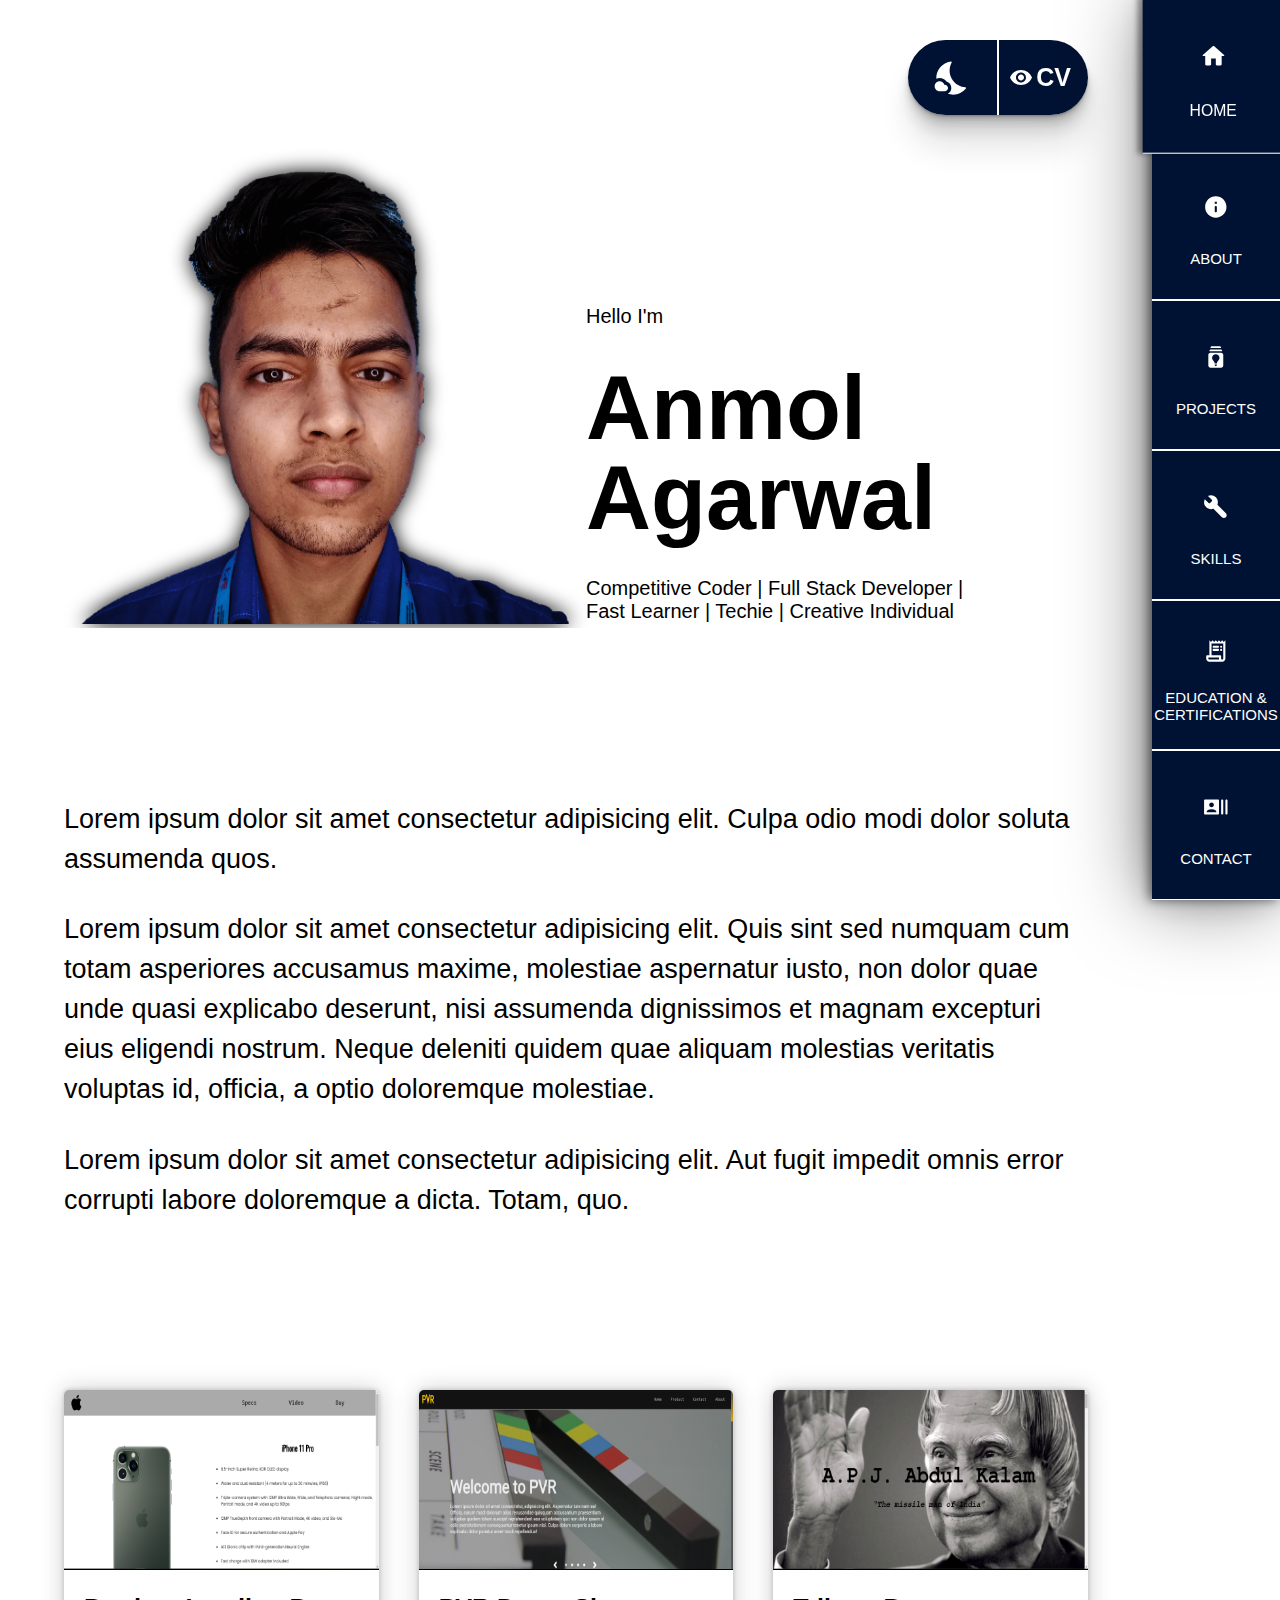
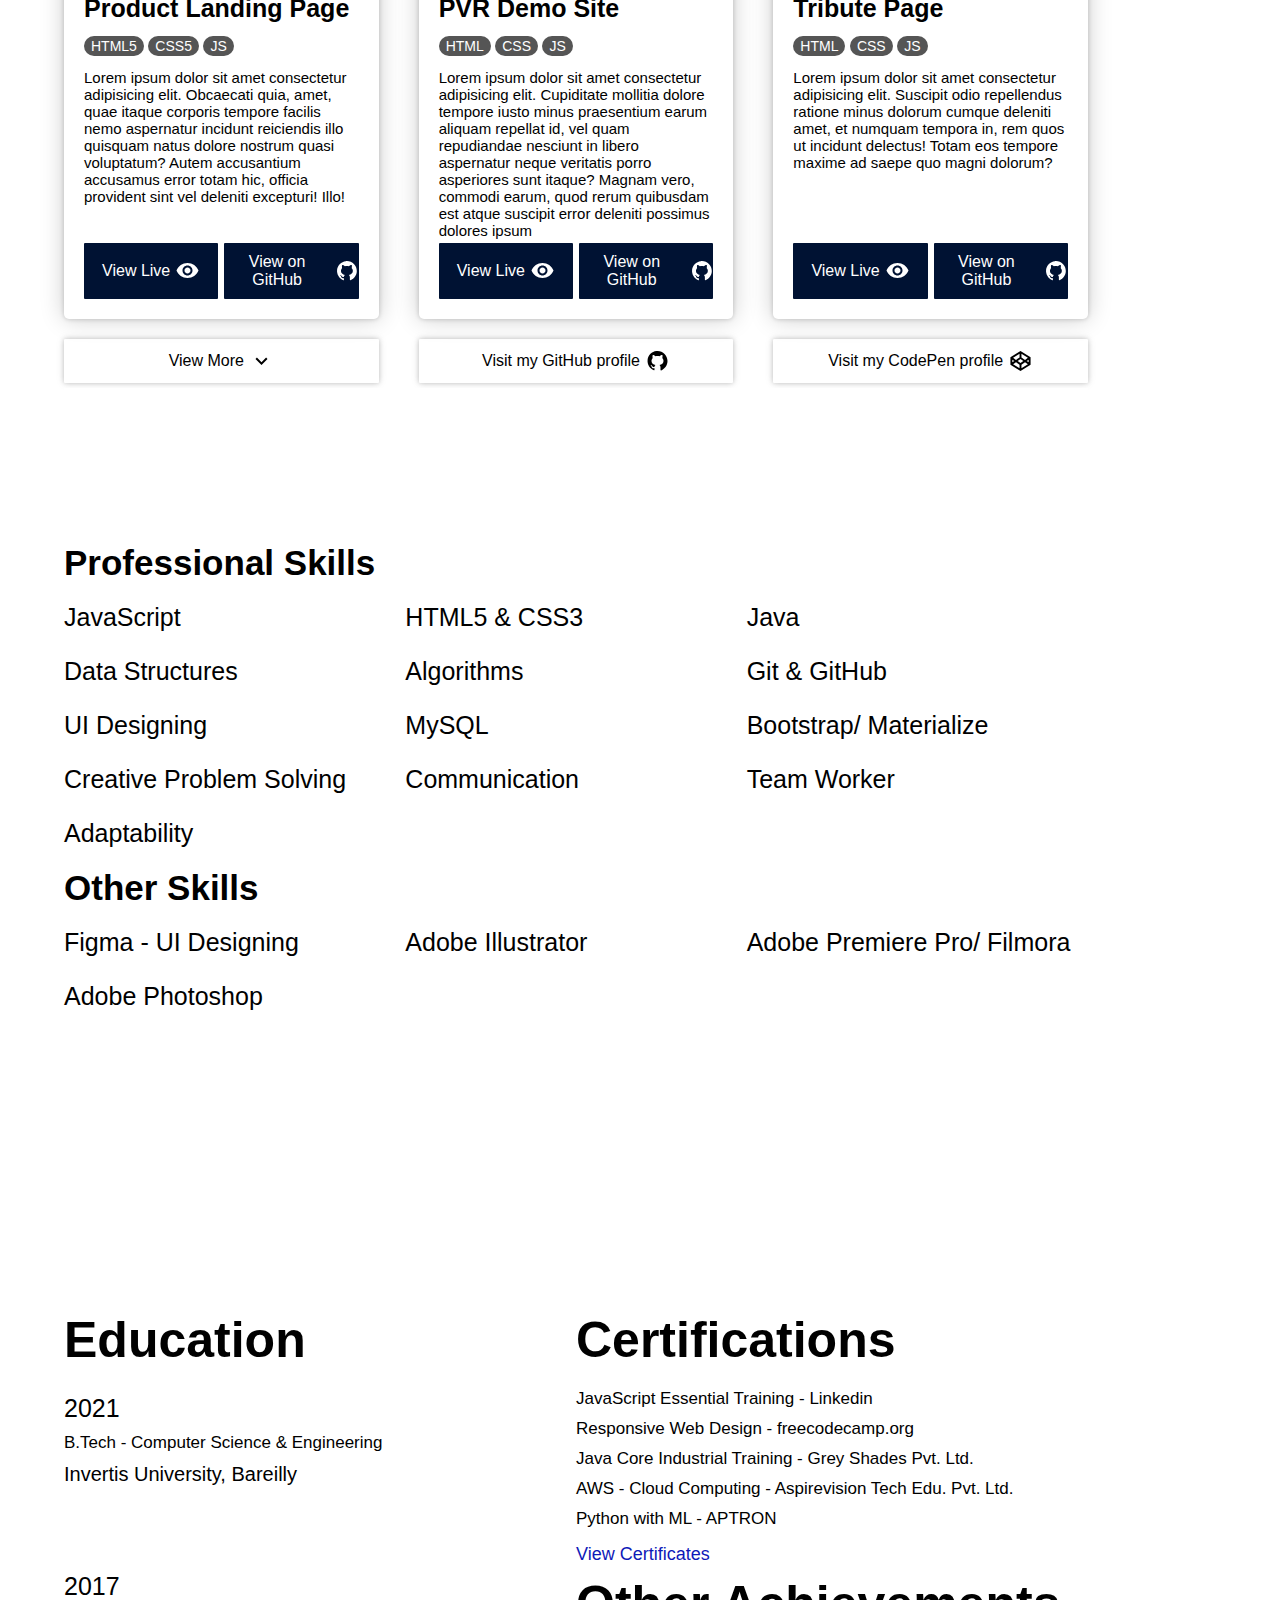
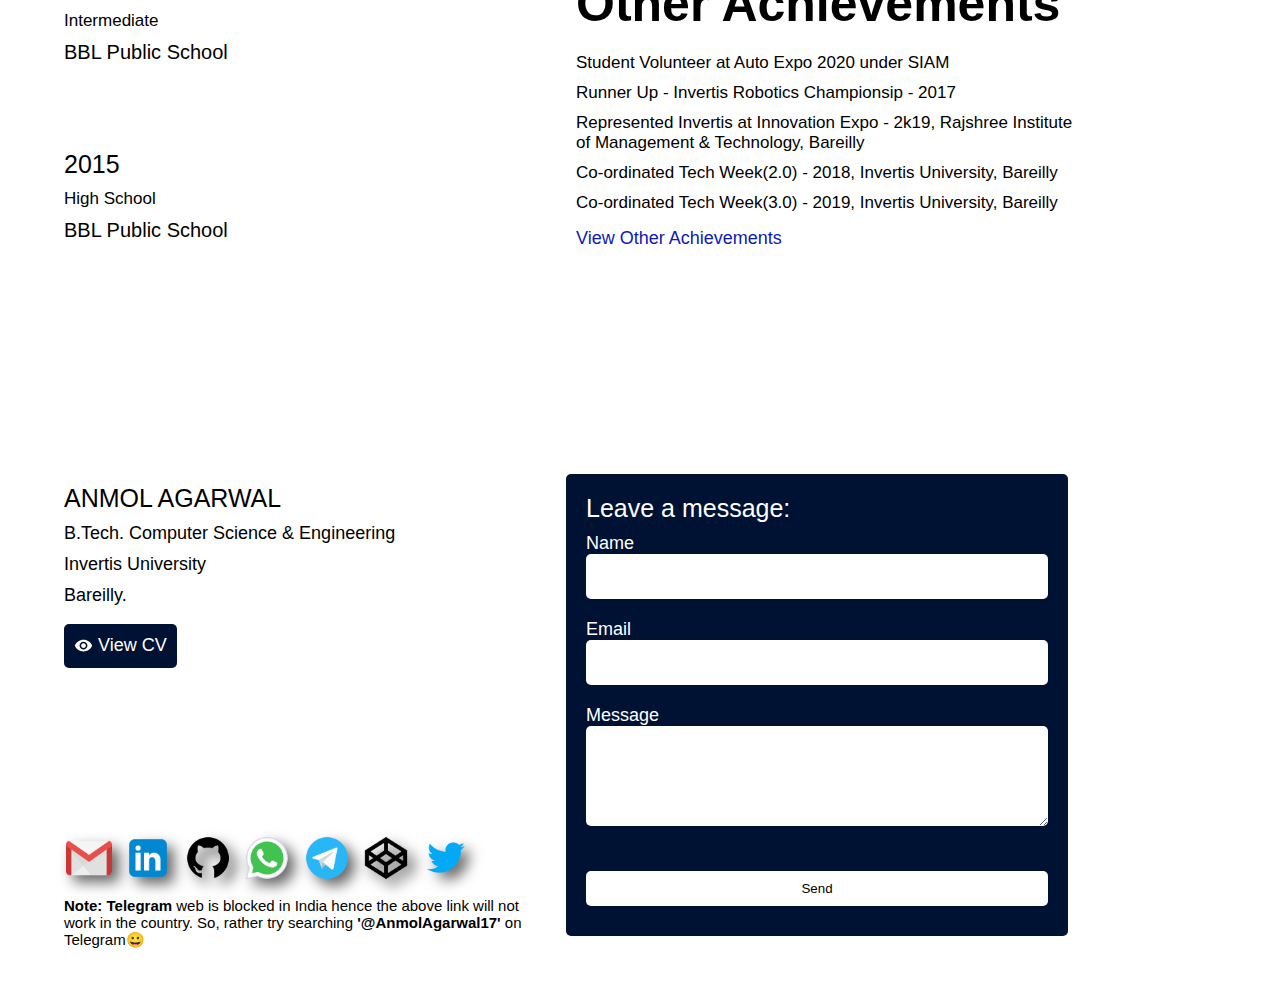
==== index.html @ aec3ee52 "dltd svgs & put svg at hamb menu css & js chng" ====
<!DOCTYPE html>
<html lang="en">

<head>
    <meta charset="UTF-8">
    <meta name="viewport" content="width=device-width, initial-scale=1.0">
    <title>Anmol Agarwal | Competitive Coder | Full Stack Developer | Fast Learner | Techie | Creative Individual
    </title>
    <link rel="stylesheet" href="style.css">
    <link rel="stylesheet" href="headAnim.css">
    <script src="main.js" defer></script>
</head>

<body class="disable-scrollbars">

    <!-- theme change & CV download -->
    <div id="quick-actions">
        <div id="theme">
            <svg xmlns="http://www.w3.org/2000/svg" enable-background="new 0 0 24 24" viewBox="0 0 24 24" width="48px"
                height="48px">
                <g>
                    <rect fill="none" height="24" width="24" />
                    <rect fill="none" height="24" width="24" />
                </g>
                <g>
                    <g>
                        <g>
                            <path
                                d="M11.1,12.08c-2-3.88-0.92-7.36,0.07-9.27c0.19-0.36-0.12-0.77-0.53-0.72C5.62,2.77,1.78,7.16,1.99,12.41 c0.01,0,0.01,0,0.01,0.01C2.62,12.15,3.29,12,4,12c1.66,0,3.18,0.83,4.1,2.15C9.77,14.63,11,16.17,11,18 c0,1.52-0.87,2.83-2.12,3.51c0.98,0.32,2.03,0.5,3.11,0.5c3.13,0,5.92-1.44,7.76-3.69c0.26-0.32,0.04-0.79-0.37-0.82 C16.89,17.37,13.1,15.97,11.1,12.08z" />
                        </g>
                        <path
                            d="M7,16l-0.18,0C6.4,14.84,5.3,14,4,14c-1.66,0-3,1.34-3,3s1.34,3,3,3c0.62,0,2.49,0,3,0c1.1,0,2-0.9,2-2 C9,16.9,8.1,16,7,16z" />
                    </g>
                </g>
            </svg>
            <svg class="disp-n" xmlns="http://www.w3.org/2000/svg" viewBox="0 0 24 24" width="48px" height="48px">
                <path d="M0 0h24v24H0V0z" fill="none" />
                <path
                    d="M6.05 4.14l-.39-.39c-.39-.39-1.02-.38-1.4 0l-.01.01c-.39.39-.39 1.02 0 1.4l.39.39c.39.39 1.01.39 1.4 0l.01-.01c.39-.38.39-1.02 0-1.4zM3.01 10.5H1.99c-.55 0-.99.44-.99.99v.01c0 .55.44.99.99.99H3c.56.01 1-.43 1-.98v-.01c0-.56-.44-1-.99-1zm9-9.95H12c-.56 0-1 .44-1 .99v.96c0 .55.44.99.99.99H12c.56.01 1-.43 1-.98v-.97c0-.55-.44-.99-.99-.99zm7.74 3.21c-.39-.39-1.02-.39-1.41-.01l-.39.39c-.39.39-.39 1.02 0 1.4l.01.01c.39.39 1.02.39 1.4 0l.39-.39c.39-.39.39-1.01 0-1.4zm-1.81 15.1l.39.39c.39.39 1.02.39 1.41 0 .39-.39.39-1.02 0-1.41l-.39-.39c-.39-.39-1.02-.38-1.4 0-.4.4-.4 1.02-.01 1.41zM20 11.49v.01c0 .55.44.99.99.99H22c.55 0 .99-.44.99-.99v-.01c0-.55-.44-.99-.99-.99h-1.01c-.55 0-.99.44-.99.99zM12 5.5c-3.31 0-6 2.69-6 6s2.69 6 6 6 6-2.69 6-6-2.69-6-6-6zm-.01 16.95H12c.55 0 .99-.44.99-.99v-.96c0-.55-.44-.99-.99-.99h-.01c-.55 0-.99.44-.99.99v.96c0 .55.44.99.99.99zm-7.74-3.21c.39.39 1.02.39 1.41 0l.39-.39c.39-.39.38-1.02 0-1.4l-.01-.01c-.39-.39-1.02-.39-1.41 0l-.39.39c-.38.4-.38 1.02.01 1.41z" />
            </svg>
        </div>
        <div id="download-CV">
            <svg xmlns="http://www.w3.org/2000/svg" viewBox="0 0 24 24" fill="black" width="24px" height="24px">
                <path d="M0 0h24v24H0V0z" fill="none" />
                <path
                    d="M12 4C7 4 2.73 7.11 1 11.5 2.73 15.89 7 19 12 19s9.27-3.11 11-7.5C21.27 7.11 17 4 12 4zm0 12.5c-2.76 0-5-2.24-5-5s2.24-5 5-5 5 2.24 5 5-2.24 5-5 5zm0-8c-1.66 0-3 1.34-3 3s1.34 3 3 3 3-1.34 3-3-1.34-3-3-3z" />
            </svg>
            CV</div>
    </div>
    <div id="hover-show-quick-actions"></div>

    <!-- main navigation (right side) -->
    <nav>
        <!-- <div id="nav-tog">
            <img src="./imgs/icons/nav-arrow.svg" class="nav-maximized">
            <img src="./imgs/icons/nav-arrow.svg" class="nav-maximized">
            <img src="./imgs/icons/nav-arrow.svg" class="nav-maximized">
        </div> -->
        <div class="hamb">
            <svg xmlns="http://www.w3.org/2000/svg" viewBox="0 0 24 24" fill="white" width="18px" height="18px">
                <path d="M0 0h24v24H0V0z" fill="none" />
                <path
                    d="M4 18h16c.55 0 1-.45 1-1s-.45-1-1-1H4c-.55 0-1 .45-1 1s.45 1 1 1zm0-5h16c.55 0 1-.45 1-1s-.45-1-1-1H4c-.55 0-1 .45-1 1s.45 1 1 1zM3 7c0 .55.45 1 1 1h16c.55 0 1-.45 1-1s-.45-1-1-1H4c-.55 0-1 .45-1 1z" />
                </svg>
            <svg xmlns="http://www.w3.org/2000/svg" class="disp-n" viewBox="0 0 24 24" fill="white">
                <path d="M0 0h24v24H0V0z" fill="none" />
                <path
                    d="M18.3 5.71c-.39-.39-1.02-.39-1.41 0L12 10.59 7.11 5.7c-.39-.39-1.02-.39-1.41 0-.39.39-.39 1.02 0 1.41L10.59 12 5.7 16.89c-.39.39-.39 1.02 0 1.41.39.39 1.02.39 1.41 0L12 13.41l4.89 4.89c.39.39 1.02.39 1.41 0 .39-.39.39-1.02 0-1.41L13.41 12l4.89-4.89c.38-.38.38-1.02 0-1.4z" />
                </svg>
        </div>
        <div id="nav-sec" class="">
            <a class="selected" href="#home">
                <svg xmlns="http://www.w3.org/2000/svg" viewBox="0 0 24 24" width="48px" height="48px">
                    <path d="M0 0h24v24H0V0z" fill="none" />
                    <path
                        d="M10 19v-5h4v5c0 .55.45 1 1 1h3c.55 0 1-.45 1-1v-7h1.7c.46 0 .68-.57.33-.87L12.67 3.6c-.38-.34-.96-.34-1.34 0l-8.36 7.53c-.34.3-.13.87.33.87H5v7c0 .55.45 1 1 1h3c.55 0 1-.45 1-1z" />
                </svg>
                <span>HOME</span>
            </a>
            <a href="#about">
                <svg xmlns="http://www.w3.org/2000/svg" viewBox="0 0 24 24" width="48px" height="48px">
                    <path d="M0 0h24v24H0V0z" fill="none" />
                    <path
                        d="M12 2C6.48 2 2 6.48 2 12s4.48 10 10 10 10-4.48 10-10S17.52 2 12 2zm0 15c-.55 0-1-.45-1-1v-4c0-.55.45-1 1-1s1 .45 1 1v4c0 .55-.45 1-1 1zm1-8h-2V7h2v2z" />
                </svg>
                <span>ABOUT</span>
            </a>
            <a href="#projects">
                <svg xmlns="http://www.w3.org/2000/svg" enable-background="new 0 0 24 24" viewBox="0 0 24 24"
                    width="48px" height="48px">
                    <g>
                        <rect fill="none" height="24" width="24" x="0" />
                        <path
                            d="M17,8H7c-1.1,0-2,0.9-2,2v10c0,1.1,0.9,2,2,2h10c1.1,0,2-0.9,2-2V10C19,8.9,18.1,8,17,8z M12,20.5L12,20.5 c-0.55,0-1-0.45-1-1V19h2v0.5C13,20.05,12.55,20.5,12,20.5z M13,18h-2c0-1.5-2.5-3-2.5-5c0-1.93,1.57-3.5,3.5-3.5 c1.93,0,3.5,1.57,3.5,3.5C15.5,15,13,16.5,13,18z M18,6.5H6v0C6,5.67,6.67,5,7.5,5h9C17.33,5,18,5.67,18,6.5L18,6.5z M17,3.5H7v0 C7,2.67,7.67,2,8.5,2h7C16.33,2,17,2.67,17,3.5L17,3.5z" />
                    </g>
                </svg>
                <span>PROJECTS</span>
            </a>
            <a href="#skills">
                <svg xmlns="http://www.w3.org/2000/svg" viewBox="0 0 24 24" fill="black" width="48px" height="48px">
                    <path d="M0 0h24v24H0V0z" fill="none" />
                    <path
                        d="M12.09 2.91C10.08.9 7.07.49 4.65 1.67L8.28 5.3c.39.39.39 1.02 0 1.41L6.69 8.3c-.39.4-1.02.4-1.41 0L1.65 4.67C.48 7.1.89 10.09 2.9 12.1c1.86 1.86 4.58 2.35 6.89 1.48l7.96 7.96c1.03 1.03 2.69 1.03 3.71 0 1.03-1.03 1.03-2.69 0-3.71L13.54 9.9c.92-2.34.44-5.1-1.45-6.99z" />
                </svg>
                <span>SKILLS</span>
            </a>
            <a href="#education">
                <svg xmlns="http://www.w3.org/2000/svg" enable-background="new 0 0 24 24" viewBox="0 0 24 24"
                    width="48px" height="48px">
                    <path d="M0,0h24v24H0V0z" fill="none" />
                    <g>
                        <path
                            d="M14,9h-4C9.45,9,9,8.55,9,8v0c0-0.55,0.45-1,1-1h4c0.55,0,1,0.45,1,1v0C15,8.55,14.55,9,14,9z" />
                        <path
                            d="M14,12h-4c-0.55,0-1-0.45-1-1v0c0-0.55,0.45-1,1-1h4c0.55,0,1,0.45,1,1v0C15,11.55,14.55,12,14,12z" />
                        <path
                            d="M19.5,3.5L18,2l-1.5,1.5L15,2l-1.5,1.5L12,2l-1.5,1.5L9,2L7.5,3.5L6,2v14H4c-0.55,0-1,0.45-1,1v2c0,1.66,1.34,3,3,3h12 c1.66,0,3-1.34,3-3V2L19.5,3.5z M15,20H6c-0.55,0-1-0.45-1-1v-1h3h4h3V20z M19,19c0,0.55-0.45,1-1,1s-1-0.45-1-1v-2 c0-0.55-0.45-1-1-1h-2h-2H8V5h11V19z" />
                        <circle cx="17" cy="8" r="1" />
                        <circle cx="17" cy="11" r="1" />
                    </g>
                </svg>
                <span>EDUCATION &<br />CERTIFICATIONS</span>
            </a>
            <a href="#contact">
                <svg xmlns="http://www.w3.org/2000/svg" viewBox="0 0 24 24" width="48px" height="48px">
                    <path
                        d="M21 6v12c0 .55.45 1 1 1s1-.45 1-1V6c0-.55-.45-1-1-1s-1 .45-1 1zm-3 13c.55 0 1-.45 1-1V6c0-.55-.45-1-1-1s-1 .45-1 1v12c0 .55.45 1 1 1zM14 5H2c-.55 0-1 .45-1 1v12c0 .55.45 1 1 1h12c.55 0 1-.45 1-1V6c0-.55-.45-1-1-1zM8 7.75c1.24 0 2.25 1.01 2.25 2.25S9.24 12.25 8 12.25 5.75 11.24 5.75 10 6.76 7.75 8 7.75zM12.5 17h-9v-.75c0-1.5 3-2.25 4.5-2.25s4.5.75 4.5 2.25V17z" />
                </svg>
                <span>CONTACT</span>
            </a>
        </div>

    </nav>

    <main>
        <div id="home" class="main-sec">
            <svg class="head logo" viewBox="0 0 404 109" fill="none" xmlns="http://www.w3.org/2000/svg">
                <path
                    d="M80.7932 4.63198V105H67.6892V59.496H16.5692V105H3.46518V4.63198H16.5692V48.696H67.6892V4.63198H80.7932Z"
                    stroke="black" stroke-width="5" stroke-linecap="round" stroke-linejoin="round" />
                <path
                    d="M150.832 106.008C141.52 106.008 133.024 103.848 125.344 99.528C117.664 95.112 111.568 89.016 107.056 81.24C102.64 73.368 100.432 64.536 100.432 54.744C100.432 44.952 102.64 36.168 107.056 28.392C111.568 20.52 117.664 14.424 125.344 10.104C133.024 5.68798 141.52 3.47998 150.832 3.47998C160.24 3.47998 168.784 5.68798 176.464 10.104C184.144 14.424 190.192 20.472 194.608 28.248C199.024 36.024 201.232 44.856 201.232 54.744C201.232 64.632 199.024 73.464 194.608 81.24C190.192 89.016 184.144 95.112 176.464 99.528C168.784 103.848 160.24 106.008 150.832 106.008ZM150.832 94.632C157.84 94.632 164.128 93 169.696 89.736C175.36 86.472 179.776 81.816 182.944 75.768C186.208 69.72 187.84 62.712 187.84 54.744C187.84 46.68 186.208 39.672 182.944 33.72C179.776 27.672 175.408 23.016 169.84 19.752C164.272 16.488 157.936 14.856 150.832 14.856C143.728 14.856 137.392 16.488 131.824 19.752C126.256 23.016 121.84 27.672 118.576 33.72C115.408 39.672 113.824 46.68 113.824 54.744C113.824 62.712 115.408 69.72 118.576 75.768C121.84 81.816 126.256 86.472 131.824 89.736C137.488 93 143.824 94.632 150.832 94.632Z"
                    stroke="black" stroke-width="5" stroke-linecap="round" stroke-linejoin="round" />
                <path
                    d="M322.499 5.35198V105H309.395V30.696L276.275 105H267.059L233.795 30.552V105H220.691V5.35198H234.803L271.667 87.72L308.531 5.35198H322.499Z"
                    stroke="black" stroke-width="5" stroke-linecap="round" stroke-linejoin="round" />
                <path
                    d="M359.987 15.288V48.84H396.563V59.64H359.987V94.2H400.883V105H346.883V4.48799H400.883V15.288H359.987Z"
                    stroke="black" stroke-width="5" stroke-linecap="round" stroke-linejoin="round" />
            </svg>
            <div class="content">
                <div><img src="./imgs/profile pic.png" alt=""></div>
                <div>
                    <p>Hello I'm</p>
                    <h1>Anmol Agarwal</h1>
                    <h2>
                        Competitive Coder | Full Stack Developer | <br>Fast Learner | Techie | Creative Individual
                    </h2>
                </div>
            </div>
        </div>
        <div id="about" class="main-sec">
            <svg class="head" viewBox="0 0 479 109" fill="none" xmlns="http://www.w3.org/2000/svg">
                <path
                    d="M68.7835 82.68H25.0075L16.9435 105H3.11951L39.4075 5.20798H54.5275L90.6715 105H76.8475L68.7835 82.68ZM65.0395 72.024L46.8955 21.336L28.7515 72.024H65.0395Z"
                    stroke="black" stroke-width="5" stroke-linecap="round" stroke-linejoin="round" />
                <path
                    d="M158.903 53.304C162.551 53.88 165.863 55.368 168.839 57.768C171.911 60.168 174.311 63.144 176.039 66.696C177.863 70.248 178.775 74.04 178.775 78.072C178.775 83.16 177.479 87.768 174.887 91.896C172.295 95.928 168.503 99.144 163.511 101.544C158.615 103.848 152.807 105 146.087 105H108.647V4.63198H144.647C151.463 4.63198 157.271 5.78398 162.071 8.08798C166.871 10.296 170.471 13.32 172.871 17.16C175.271 21 176.471 25.32 176.471 30.12C176.471 36.072 174.839 41.016 171.575 44.952C168.407 48.792 164.183 51.576 158.903 53.304ZM121.751 47.976H143.783C149.927 47.976 154.679 46.536 158.039 43.656C161.399 40.776 163.079 36.792 163.079 31.704C163.079 26.616 161.399 22.632 158.039 19.752C154.679 16.872 149.831 15.432 143.495 15.432H121.751V47.976ZM144.935 94.2C151.463 94.2 156.551 92.664 160.199 89.592C163.847 86.52 165.671 82.248 165.671 76.776C165.671 71.208 163.751 66.84 159.911 63.672C156.071 60.408 150.935 58.776 144.503 58.776H121.751V94.2H144.935Z"
                    stroke="black" stroke-width="5" stroke-linecap="round" stroke-linejoin="round" />
                <path
                    d="M244.623 106.008C235.311 106.008 226.815 103.848 219.135 99.528C211.455 95.112 205.359 89.016 200.847 81.24C196.431 73.368 194.223 64.536 194.223 54.744C194.223 44.952 196.431 36.168 200.847 28.392C205.359 20.52 211.455 14.424 219.135 10.104C226.815 5.68798 235.311 3.47998 244.623 3.47998C254.031 3.47998 262.575 5.68798 270.255 10.104C277.935 14.424 283.983 20.472 288.399 28.248C292.815 36.024 295.023 44.856 295.023 54.744C295.023 64.632 292.815 73.464 288.399 81.24C283.983 89.016 277.935 95.112 270.255 99.528C262.575 103.848 254.031 106.008 244.623 106.008ZM244.623 94.632C251.631 94.632 257.919 93 263.487 89.736C269.151 86.472 273.567 81.816 276.735 75.768C279.999 69.72 281.631 62.712 281.631 54.744C281.631 46.68 279.999 39.672 276.735 33.72C273.567 27.672 269.199 23.016 263.631 19.752C258.063 16.488 251.727 14.856 244.623 14.856C237.519 14.856 231.183 16.488 225.615 19.752C220.047 23.016 215.631 27.672 212.367 33.72C209.199 39.672 207.615 46.68 207.615 54.744C207.615 62.712 209.199 69.72 212.367 75.768C215.631 81.816 220.047 86.472 225.615 89.736C231.279 93 237.615 94.632 244.623 94.632Z"
                    stroke="black" stroke-width="5" stroke-linecap="round" stroke-linejoin="round" />
                <path
                    d="M327.298 4.63198V68.136C327.298 77.064 329.458 83.688 333.778 88.008C338.194 92.328 344.29 94.488 352.066 94.488C359.746 94.488 365.746 92.328 370.066 88.008C374.482 83.688 376.69 77.064 376.69 68.136V4.63198H389.794V67.992C389.794 76.344 388.114 83.4 384.754 89.16C381.394 94.824 376.834 99.048 371.074 101.832C365.41 104.616 359.026 106.008 351.922 106.008C344.818 106.008 338.386 104.616 332.626 101.832C326.962 99.048 322.45 94.824 319.09 89.16C315.826 83.4 314.194 76.344 314.194 67.992V4.63198H327.298Z"
                    stroke="black" stroke-width="5" stroke-linecap="round" stroke-linejoin="round" />
                <path d="M475.59 4.63198V15.288H448.23V105H435.126V15.288H407.622V4.63198H475.59Z" stroke="black"
                    stroke-width="5" stroke-linecap="round" stroke-linejoin="round" />
            </svg>
            <div class="content">
                <p>Lorem ipsum dolor sit amet consectetur adipisicing elit. Culpa odio modi dolor soluta assumenda quos.
                </p>
                <p>Lorem ipsum dolor sit amet consectetur adipisicing elit. Quis sint sed numquam cum totam asperiores
                    accusamus maxime, molestiae aspernatur iusto, non dolor quae unde quasi explicabo deserunt, nisi
                    assumenda dignissimos et magnam excepturi eius eligendi nostrum. Neque deleniti quidem quae aliquam
                    molestias veritatis voluptas id, officia, a optio doloremque molestiae.</p>
                <p>Lorem ipsum dolor sit amet consectetur adipisicing elit. Aut fugit impedit omnis error corrupti
                    labore doloremque a dicta. Totam, quo.</p>
            </div>
        </div>
        <div id="projects" class="main-sec">
            <svg class="head" viewBox="0 0 710 109" fill="none" xmlns="http://www.w3.org/2000/svg">
                <path
                    d="M70.1086 34.008C70.1086 42.36 67.2286 49.32 61.4686 54.888C55.8046 60.36 47.1166 63.096 35.4046 63.096H16.1086V105H3.00458V4.632H35.4046C46.7326 4.632 55.3246 7.368 61.1806 12.84C67.1326 18.312 70.1086 25.368 70.1086 34.008ZM35.4046 52.296C42.7006 52.296 48.0766 50.712 51.5326 47.544C54.9886 44.376 56.7166 39.864 56.7166 34.008C56.7166 21.624 49.6126 15.432 35.4046 15.432H16.1086V52.296H35.4046Z"
                    stroke="black" stroke-width="5" stroke-linecap="round" stroke-linejoin="round" />
                <path
                    d="M141.403 105L117.499 63.96H101.659V105H88.5552V4.632H120.955C128.539 4.632 134.923 5.928 140.107 8.52C145.387 11.112 149.323 14.616 151.915 19.032C154.507 23.448 155.803 28.488 155.803 34.152C155.803 41.064 153.787 47.16 149.755 52.44C145.819 57.72 139.867 61.224 131.899 62.952L157.099 105H141.403ZM101.659 53.448H120.955C128.059 53.448 133.387 51.72 136.939 48.264C140.491 44.712 142.267 40.008 142.267 34.152C142.267 28.2 140.491 23.592 136.939 20.328C133.483 17.064 128.155 15.432 120.955 15.432H101.659V53.448Z"
                    stroke="black" stroke-width="5" stroke-linecap="round" stroke-linejoin="round" />
                <path
                    d="M223.829 106.008C214.517 106.008 206.021 103.848 198.341 99.528C190.661 95.112 184.565 89.016 180.053 81.24C175.637 73.368 173.429 64.536 173.429 54.744C173.429 44.952 175.637 36.168 180.053 28.392C184.565 20.52 190.661 14.424 198.341 10.104C206.021 5.688 214.517 3.48 223.829 3.48C233.237 3.48 241.781 5.688 249.461 10.104C257.141 14.424 263.189 20.472 267.605 28.248C272.021 36.024 274.229 44.856 274.229 54.744C274.229 64.632 272.021 73.464 267.605 81.24C263.189 89.016 257.141 95.112 249.461 99.528C241.781 103.848 233.237 106.008 223.829 106.008ZM223.829 94.632C230.837 94.632 237.125 93 242.693 89.736C248.357 86.472 252.773 81.816 255.941 75.768C259.205 69.72 260.837 62.712 260.837 54.744C260.837 46.68 259.205 39.672 255.941 33.72C252.773 27.672 248.405 23.016 242.837 19.752C237.269 16.488 230.933 14.856 223.829 14.856C216.725 14.856 210.389 16.488 204.821 19.752C199.253 23.016 194.837 27.672 191.573 33.72C188.405 39.672 186.821 46.68 186.821 54.744C186.821 62.712 188.405 69.72 191.573 75.768C194.837 81.816 199.253 86.472 204.821 89.736C210.485 93 216.821 94.632 223.829 94.632Z"
                    stroke="black" stroke-width="5" stroke-linecap="round" stroke-linejoin="round" />
                <path
                    d="M344.232 4.632V78.792C344.232 87.048 341.688 93.672 336.6 98.664C331.512 103.56 324.792 106.008 316.44 106.008C307.992 106.008 301.224 103.512 296.136 98.52C291.048 93.432 288.504 86.52 288.504 77.784H301.608C301.704 82.68 302.952 86.664 305.352 89.736C307.848 92.808 311.544 94.344 316.44 94.344C321.336 94.344 324.984 92.904 327.384 90.024C329.784 87.048 330.984 83.304 330.984 78.792V4.632H344.232Z"
                    stroke="black" stroke-width="5" stroke-linecap="round" stroke-linejoin="round" />
                <path
                    d="M385.311 15.288V48.84H421.887V59.64H385.311V94.2H426.207V105H372.207V4.488H426.207V15.288H385.311Z"
                    stroke="black" stroke-width="5" stroke-linecap="round" stroke-linejoin="round" />
                <path
                    d="M443.299 54.744C443.299 44.952 445.507 36.168 449.923 28.392C454.339 20.52 460.339 14.376 467.923 9.96C475.603 5.544 484.099 3.336 493.411 3.336C504.355 3.336 513.907 5.976 522.067 11.256C530.227 16.536 536.179 24.024 539.923 33.72H524.227C521.443 27.672 517.411 23.016 512.131 19.752C506.947 16.488 500.707 14.856 493.411 14.856C486.403 14.856 480.115 16.488 474.547 19.752C468.979 23.016 464.611 27.672 461.443 33.72C458.275 39.672 456.691 46.68 456.691 54.744C456.691 62.712 458.275 69.72 461.443 75.768C464.611 81.72 468.979 86.328 474.547 89.592C480.115 92.856 486.403 94.488 493.411 94.488C500.707 94.488 506.947 92.904 512.131 89.736C517.411 86.472 521.443 81.816 524.227 75.768H539.923C536.179 85.368 530.227 92.808 522.067 98.088C513.907 103.272 504.355 105.864 493.411 105.864C484.099 105.864 475.603 103.704 467.923 99.384C460.339 94.968 454.339 88.872 449.923 81.096C445.507 73.32 443.299 64.536 443.299 54.744Z"
                    stroke="black" stroke-width="5" stroke-linecap="round" stroke-linejoin="round" />
                <path d="M623.366 4.632V15.288H596.006V105H582.902V15.288H555.398V4.632H623.366Z" stroke="black"
                    stroke-width="5" stroke-linecap="round" stroke-linejoin="round" />
                <path
                    d="M673.48 106.008C666.856 106.008 660.904 104.856 655.624 102.552C650.44 100.152 646.36 96.888 643.384 92.76C640.408 88.536 638.872 83.688 638.776 78.216H652.744C653.224 82.92 655.144 86.904 658.504 90.168C661.96 93.336 666.952 94.92 673.48 94.92C679.72 94.92 684.616 93.384 688.168 90.312C691.816 87.144 693.64 83.112 693.64 78.216C693.64 74.376 692.584 71.256 690.472 68.856C688.36 66.456 685.72 64.632 682.552 63.384C679.384 62.136 675.112 60.792 669.736 59.352C663.112 57.624 657.784 55.896 653.752 54.168C649.816 52.44 646.408 49.752 643.528 46.104C640.744 42.36 639.352 37.368 639.352 31.128C639.352 25.656 640.744 20.808 643.528 16.584C646.312 12.36 650.2 9.09599 655.192 6.79199C660.28 4.48799 666.088 3.336 672.616 3.336C682.024 3.336 689.704 5.688 695.656 10.392C701.704 15.096 705.112 21.336 705.88 29.112H691.48C691 25.272 688.984 21.912 685.432 19.032C681.88 16.056 677.176 14.568 671.32 14.568C665.848 14.568 661.384 16.008 657.928 18.888C654.472 21.672 652.744 25.608 652.744 30.696C652.744 34.344 653.752 37.32 655.768 39.624C657.88 41.928 660.424 43.704 663.4 44.952C666.472 46.104 670.744 47.448 676.216 48.984C682.84 50.808 688.168 52.632 692.2 54.456C696.232 56.184 699.688 58.92 702.568 62.664C705.448 66.312 706.888 71.304 706.888 77.64C706.888 82.536 705.592 87.144 703 91.464C700.408 95.784 696.568 99.288 691.48 101.976C686.392 104.664 680.392 106.008 673.48 106.008Z"
                    stroke="black" stroke-width="5" stroke-linecap="round" stroke-linejoin="round" />
            </svg>
            <div class="content">
                <div id="proj-display">
                    <!-- proj no 1 -->
                    <div class="proj-tile">
                        <div class="proj-preview"><img src="./imgs/proj/Product Landing Page.png" alt=""></div>
                        <div class="proj-details">
                            <h4 class="proj-title">Product Landing Page</h4>
                            <div class="tech-used">
                                <span class="tech">HTML5</span>
                                <span class="tech">CSS5</span>
                                <span class="tech">JS</span>
                            </div>
                            <div class="proj-desc">Lorem ipsum dolor sit amet consectetur adipisicing elit. Obcaecati
                                quia, amet, quae itaque corporis tempore facilis nemo aspernatur incidunt reiciendis
                                illo quisquam natus dolore nostrum quasi voluptatum? Autem accusantium accusamus error
                                totam hic, officia provident sint vel deleniti excepturi! Illo!</div>
                            <div class="proj-but">
                                <a>View Live
                                    <svg xmlns="http://www.w3.org/2000/svg" viewBox="0 0 24 24" fill="black"
                                        width="24px" height="24px">
                                        <path d="M0 0h24v24H0V0z" fill="none" />
                                        <path
                                            d="M12 4C7 4 2.73 7.11 1 11.5 2.73 15.89 7 19 12 19s9.27-3.11 11-7.5C21.27 7.11 17 4 12 4zm0 12.5c-2.76 0-5-2.24-5-5s2.24-5 5-5 5 2.24 5 5-2.24 5-5 5zm0-8c-1.66 0-3 1.34-3 3s1.34 3 3 3 3-1.34 3-3-1.34-3-3-3z" />
                                    </svg></a>
                                <a>View on GitHub
                                    <svg fill="#000000" xmlns="http://www.w3.org/2000/svg" viewBox="0 0 24 24"
                                        width="24px" height="24px">
                                        <path
                                            d="M10.9,2.1c-4.6,0.5-8.3,4.2-8.8,8.7c-0.5,4.7,2.2,8.9,6.3,10.5C8.7,21.4,9,21.2,9,20.8v-1.6c0,0-0.4,0.1-0.9,0.1c-1.4,0-2-1.2-2.1-1.9c-0.1-0.4-0.3-0.7-0.6-1C5.1,16.3,5,16.3,5,16.2C5,16,5.3,16,5.4,16c0.6,0,1.1,0.7,1.3,1c0.5,0.8,1.1,1,1.4,1c0.4,0,0.7-0.1,0.9-0.2c0.1-0.7,0.4-1.4,1-1.8c-2.3-0.5-4-1.8-4-4c0-1.1,0.5-2.2,1.2-3C7.1,8.8,7,8.3,7,7.6c0-0.4,0-0.9,0.2-1.3C7.2,6.1,7.4,6,7.5,6c0,0,0.1,0,0.1,0C8.1,6.1,9.1,6.4,10,7.3C10.6,7.1,11.3,7,12,7s1.4,0.1,2,0.3c0.9-0.9,2-1.2,2.5-1.3c0,0,0.1,0,0.1,0c0.2,0,0.3,0.1,0.4,0.3C17,6.7,17,7.2,17,7.6c0,0.8-0.1,1.2-0.2,1.4c0.7,0.8,1.2,1.8,1.2,3c0,2.2-1.7,3.5-4,4c0.6,0.5,1,1.4,1,2.3v2.6c0,0.3,0.3,0.6,0.7,0.5c3.7-1.5,6.3-5.1,6.3-9.3C22,6.1,16.9,1.4,10.9,2.1z" />
                                    </svg>
                                </a>
                            </div>
                        </div>
                    </div>
                    <!-- proj no 2 -->
                    <div class="proj-tile">
                        <div class="proj-preview"><img src="./imgs/proj/PVR Demo Site.png" alt=""></div>
                        <div class="proj-details">
                            <h4 class="proj-title">PVR Demo Site</h4>
                            <div class="tech-used">
                                <span class="tech">HTML</span>
                                <span class="tech">CSS</span>
                                <span class="tech">JS</span>
                            </div>
                            <div class="proj-desc">Lorem ipsum dolor sit amet consectetur adipisicing elit. Cupiditate
                                mollitia dolore tempore iusto minus praesentium earum aliquam repellat id, vel quam
                                repudiandae nesciunt in libero aspernatur neque veritatis porro asperiores sunt itaque?
                                Magnam vero, commodi earum, quod rerum quibusdam est atque suscipit error deleniti
                                possimus dolores ipsum </div>
                            <div class="proj-but">
                                <a>View Live
                                    <svg xmlns="http://www.w3.org/2000/svg" viewBox="0 0 24 24" fill="black"
                                        width="24px" height="24px">
                                        <path d="M0 0h24v24H0V0z" fill="none" />
                                        <path
                                            d="M12 4C7 4 2.73 7.11 1 11.5 2.73 15.89 7 19 12 19s9.27-3.11 11-7.5C21.27 7.11 17 4 12 4zm0 12.5c-2.76 0-5-2.24-5-5s2.24-5 5-5 5 2.24 5 5-2.24 5-5 5zm0-8c-1.66 0-3 1.34-3 3s1.34 3 3 3 3-1.34 3-3-1.34-3-3-3z" />
                                    </svg></a>
                                <a>View on GitHub
                                    <svg fill="#000000" xmlns="http://www.w3.org/2000/svg" viewBox="0 0 24 24"
                                        width="24px" height="24px">
                                        <path
                                            d="M10.9,2.1c-4.6,0.5-8.3,4.2-8.8,8.7c-0.5,4.7,2.2,8.9,6.3,10.5C8.7,21.4,9,21.2,9,20.8v-1.6c0,0-0.4,0.1-0.9,0.1c-1.4,0-2-1.2-2.1-1.9c-0.1-0.4-0.3-0.7-0.6-1C5.1,16.3,5,16.3,5,16.2C5,16,5.3,16,5.4,16c0.6,0,1.1,0.7,1.3,1c0.5,0.8,1.1,1,1.4,1c0.4,0,0.7-0.1,0.9-0.2c0.1-0.7,0.4-1.4,1-1.8c-2.3-0.5-4-1.8-4-4c0-1.1,0.5-2.2,1.2-3C7.1,8.8,7,8.3,7,7.6c0-0.4,0-0.9,0.2-1.3C7.2,6.1,7.4,6,7.5,6c0,0,0.1,0,0.1,0C8.1,6.1,9.1,6.4,10,7.3C10.6,7.1,11.3,7,12,7s1.4,0.1,2,0.3c0.9-0.9,2-1.2,2.5-1.3c0,0,0.1,0,0.1,0c0.2,0,0.3,0.1,0.4,0.3C17,6.7,17,7.2,17,7.6c0,0.8-0.1,1.2-0.2,1.4c0.7,0.8,1.2,1.8,1.2,3c0,2.2-1.7,3.5-4,4c0.6,0.5,1,1.4,1,2.3v2.6c0,0.3,0.3,0.6,0.7,0.5c3.7-1.5,6.3-5.1,6.3-9.3C22,6.1,16.9,1.4,10.9,2.1z" />
                                    </svg></a>
                            </div>
                        </div>
                    </div>
                    <!-- proj no 3 -->
                    <div class="proj-tile">
                        <div class="proj-preview"><img src="./imgs/proj/Tribute Page.png" alt=""></div>
                        <div class="proj-details">
                            <h4 class="proj-title">Tribute Page</h4>
                            <div class="tech-used">
                                <span class="tech">HTML</span>
                                <span class="tech">CSS</span>
                                <span class="tech">JS</span>
                            </div>
                            <div class="proj-desc">Lorem ipsum dolor sit amet consectetur adipisicing elit. Suscipit
                                odio repellendus ratione minus dolorum cumque deleniti amet, et numquam tempora in, rem
                                quos ut incidunt delectus! Totam eos tempore maxime ad saepe quo magni dolorum?</div>
                            <div class="proj-but">
                                <a>View Live
                                    <svg xmlns="http://www.w3.org/2000/svg" viewBox="0 0 24 24" fill="black"
                                        width="24px" height="24px">
                                        <path d="M0 0h24v24H0V0z" fill="none" />
                                        <path
                                            d="M12 4C7 4 2.73 7.11 1 11.5 2.73 15.89 7 19 12 19s9.27-3.11 11-7.5C21.27 7.11 17 4 12 4zm0 12.5c-2.76 0-5-2.24-5-5s2.24-5 5-5 5 2.24 5 5-2.24 5-5 5zm0-8c-1.66 0-3 1.34-3 3s1.34 3 3 3 3-1.34 3-3-1.34-3-3-3z" />
                                    </svg></a>
                                <a>View on GitHub
                                    <svg fill="#000000" xmlns="http://www.w3.org/2000/svg" viewBox="0 0 24 24"
                                        width="24px" height="24px">
                                        <path
                                            d="M10.9,2.1c-4.6,0.5-8.3,4.2-8.8,8.7c-0.5,4.7,2.2,8.9,6.3,10.5C8.7,21.4,9,21.2,9,20.8v-1.6c0,0-0.4,0.1-0.9,0.1c-1.4,0-2-1.2-2.1-1.9c-0.1-0.4-0.3-0.7-0.6-1C5.1,16.3,5,16.3,5,16.2C5,16,5.3,16,5.4,16c0.6,0,1.1,0.7,1.3,1c0.5,0.8,1.1,1,1.4,1c0.4,0,0.7-0.1,0.9-0.2c0.1-0.7,0.4-1.4,1-1.8c-2.3-0.5-4-1.8-4-4c0-1.1,0.5-2.2,1.2-3C7.1,8.8,7,8.3,7,7.6c0-0.4,0-0.9,0.2-1.3C7.2,6.1,7.4,6,7.5,6c0,0,0.1,0,0.1,0C8.1,6.1,9.1,6.4,10,7.3C10.6,7.1,11.3,7,12,7s1.4,0.1,2,0.3c0.9-0.9,2-1.2,2.5-1.3c0,0,0.1,0,0.1,0c0.2,0,0.3,0.1,0.4,0.3C17,6.7,17,7.2,17,7.6c0,0.8-0.1,1.2-0.2,1.4c0.7,0.8,1.2,1.8,1.2,3c0,2.2-1.7,3.5-4,4c0.6,0.5,1,1.4,1,2.3v2.6c0,0.3,0.3,0.6,0.7,0.5c3.7-1.5,6.3-5.1,6.3-9.3C22,6.1,16.9,1.4,10.9,2.1z" />
                                    </svg></a>
                            </div>
                        </div>
                    </div>
                    <!-- ! proj no 3+ below -->
                    <div id="more-proj">
                        <div class="proj-tile">
                            <div class="proj-preview"><img src="./imgs/proj/Number Facts App.png" alt=""></div>
                            <div class="proj-details">
                                <h4 class="proj-title">Number Facts App</h4>
                                <div class="tech-used">
                                    <span class="tech">HTML</span>
                                    <span class="tech">CSS</span>
                                    <span class="tech">JS</span>
                                    <span class="tech">AJAX</span>
                                    <span class="tech">Numbers API</span>
                                    <span class="tech">Bootstrap</span>
                                </div>
                                <div class="proj-desc">Lorem ipsum dolor sit amet consectetur adipisicing elit. Suscipit
                                    odio repellendus ratione minus dolorum cumque deleniti amet, et numquam tempora in,
                                    rem
                                    quos ut incidunt delectus! Totam eos tempore maxime ad saepe quo magni dolorum?
                                </div>
                                <div class="proj-but">
                                    <a>View Live
                                        <svg xmlns="http://www.w3.org/2000/svg" viewBox="0 0 24 24" fill="black"
                                            width="24px" height="24px">
                                            <path d="M0 0h24v24H0V0z" fill="none" />
                                            <path
                                                d="M12 4C7 4 2.73 7.11 1 11.5 2.73 15.89 7 19 12 19s9.27-3.11 11-7.5C21.27 7.11 17 4 12 4zm0 12.5c-2.76 0-5-2.24-5-5s2.24-5 5-5 5 2.24 5 5-2.24 5-5 5zm0-8c-1.66 0-3 1.34-3 3s1.34 3 3 3 3-1.34 3-3-1.34-3-3-3z" />
                                        </svg></a>
                                    <a>View on GitHub
                                        <svg fill="#000000" xmlns="http://www.w3.org/2000/svg" viewBox="0 0 24 24"
                                            width="24px" height="24px">
                                            <path
                                                d="M10.9,2.1c-4.6,0.5-8.3,4.2-8.8,8.7c-0.5,4.7,2.2,8.9,6.3,10.5C8.7,21.4,9,21.2,9,20.8v-1.6c0,0-0.4,0.1-0.9,0.1c-1.4,0-2-1.2-2.1-1.9c-0.1-0.4-0.3-0.7-0.6-1C5.1,16.3,5,16.3,5,16.2C5,16,5.3,16,5.4,16c0.6,0,1.1,0.7,1.3,1c0.5,0.8,1.1,1,1.4,1c0.4,0,0.7-0.1,0.9-0.2c0.1-0.7,0.4-1.4,1-1.8c-2.3-0.5-4-1.8-4-4c0-1.1,0.5-2.2,1.2-3C7.1,8.8,7,8.3,7,7.6c0-0.4,0-0.9,0.2-1.3C7.2,6.1,7.4,6,7.5,6c0,0,0.1,0,0.1,0C8.1,6.1,9.1,6.4,10,7.3C10.6,7.1,11.3,7,12,7s1.4,0.1,2,0.3c0.9-0.9,2-1.2,2.5-1.3c0,0,0.1,0,0.1,0c0.2,0,0.3,0.1,0.4,0.3C17,6.7,17,7.2,17,7.6c0,0.8-0.1,1.2-0.2,1.4c0.7,0.8,1.2,1.8,1.2,3c0,2.2-1.7,3.5-4,4c0.6,0.5,1,1.4,1,2.3v2.6c0,0.3,0.3,0.6,0.7,0.5c3.7-1.5,6.3-5.1,6.3-9.3C22,6.1,16.9,1.4,10.9,2.1z" />
                                        </svg></a>
                                </div>
                            </div>
                        </div>
                        <div class="proj-tile">
                            <div class="proj-preview"><img src="./imgs/proj/Number Facts App.png" alt=""></div>
                            <div class="proj-details">
                                <h4 class="proj-title">Number Facts App</h4>
                                <div class="tech-used">
                                    <span class="tech">HTML</span>
                                    <span class="tech">CSS</span>
                                    <span class="tech">JS</span>
                                    <span class="tech">AJAX</span>
                                    <span class="tech">Numbers API</span>
                                    <span class="tech">Bootstrap</span>
                                </div>
                                <div class="proj-desc">Lorem ipsum dolor sit amet consectetur adipisicing elit. Suscipit
                                    odio repellendus ratione minus dolorum cumque deleniti amet, et numquam tempora in,
                                    rem
                                    quos ut incidunt delectus! Totam eos tempore maxime ad saepe quo magni dolorum?
                                </div>
                                <div class="proj-but">
                                    <a>View Live
                                        <svg xmlns="http://www.w3.org/2000/svg" viewBox="0 0 24 24" fill="black"
                                            width="24px" height="24px">
                                            <path d="M0 0h24v24H0V0z" fill="none" />
                                            <path
                                                d="M12 4C7 4 2.73 7.11 1 11.5 2.73 15.89 7 19 12 19s9.27-3.11 11-7.5C21.27 7.11 17 4 12 4zm0 12.5c-2.76 0-5-2.24-5-5s2.24-5 5-5 5 2.24 5 5-2.24 5-5 5zm0-8c-1.66 0-3 1.34-3 3s1.34 3 3 3 3-1.34 3-3-1.34-3-3-3z" />
                                        </svg></a>
                                    <a>View on GitHub
                                        <svg fill="#000000" xmlns="http://www.w3.org/2000/svg" viewBox="0 0 24 24"
                                            width="24px" height="24px">
                                            <path
                                                d="M10.9,2.1c-4.6,0.5-8.3,4.2-8.8,8.7c-0.5,4.7,2.2,8.9,6.3,10.5C8.7,21.4,9,21.2,9,20.8v-1.6c0,0-0.4,0.1-0.9,0.1c-1.4,0-2-1.2-2.1-1.9c-0.1-0.4-0.3-0.7-0.6-1C5.1,16.3,5,16.3,5,16.2C5,16,5.3,16,5.4,16c0.6,0,1.1,0.7,1.3,1c0.5,0.8,1.1,1,1.4,1c0.4,0,0.7-0.1,0.9-0.2c0.1-0.7,0.4-1.4,1-1.8c-2.3-0.5-4-1.8-4-4c0-1.1,0.5-2.2,1.2-3C7.1,8.8,7,8.3,7,7.6c0-0.4,0-0.9,0.2-1.3C7.2,6.1,7.4,6,7.5,6c0,0,0.1,0,0.1,0C8.1,6.1,9.1,6.4,10,7.3C10.6,7.1,11.3,7,12,7s1.4,0.1,2,0.3c0.9-0.9,2-1.2,2.5-1.3c0,0,0.1,0,0.1,0c0.2,0,0.3,0.1,0.4,0.3C17,6.7,17,7.2,17,7.6c0,0.8-0.1,1.2-0.2,1.4c0.7,0.8,1.2,1.8,1.2,3c0,2.2-1.7,3.5-4,4c0.6,0.5,1,1.4,1,2.3v2.6c0,0.3,0.3,0.6,0.7,0.5c3.7-1.5,6.3-5.1,6.3-9.3C22,6.1,16.9,1.4,10.9,2.1z" />
                                        </svg></a>
                                </div>
                            </div>
                        </div>
                        <div class="proj-tile">
                            <div class="proj-preview"><img src="./imgs/proj/Number Facts App.png" alt=""></div>
                            <div class="proj-details">
                                <h4 class="proj-title">Number Facts App</h4>
                                <div class="tech-used">
                                    <span class="tech">HTML</span>
                                    <span class="tech">CSS</span>
                                    <span class="tech">JS</span>
                                    <span class="tech">AJAX</span>
                                    <span class="tech">Numbers API</span>
                                    <span class="tech">Bootstrap</span>
                                </div>
                                <div class="proj-desc">Lorem ipsum dolor sit amet consectetur adipisicing elit. Suscipit
                                    odio repellendus ratione minus dolorum cumque deleniti amet, et numquam tempora in,
                                    rem
                                    quos ut incidunt delectus! Totam eos tempore maxime ad saepe quo magni dolorum?
                                </div>
                                <div class="proj-but">
                                    <a>View Live
                                        <svg xmlns="http://www.w3.org/2000/svg" viewBox="0 0 24 24" fill="black"
                                            width="24px" height="24px">
                                            <path d="M0 0h24v24H0V0z" fill="none" />
                                            <path
                                                d="M12 4C7 4 2.73 7.11 1 11.5 2.73 15.89 7 19 12 19s9.27-3.11 11-7.5C21.27 7.11 17 4 12 4zm0 12.5c-2.76 0-5-2.24-5-5s2.24-5 5-5 5 2.24 5 5-2.24 5-5 5zm0-8c-1.66 0-3 1.34-3 3s1.34 3 3 3 3-1.34 3-3-1.34-3-3-3z" />
                                        </svg></a>
                                    <a>View on GitHub
                                        <svg fill="#000000" xmlns="http://www.w3.org/2000/svg" viewBox="0 0 24 24"
                                            width="24px" height="24px">
                                            <path
                                                d="M10.9,2.1c-4.6,0.5-8.3,4.2-8.8,8.7c-0.5,4.7,2.2,8.9,6.3,10.5C8.7,21.4,9,21.2,9,20.8v-1.6c0,0-0.4,0.1-0.9,0.1c-1.4,0-2-1.2-2.1-1.9c-0.1-0.4-0.3-0.7-0.6-1C5.1,16.3,5,16.3,5,16.2C5,16,5.3,16,5.4,16c0.6,0,1.1,0.7,1.3,1c0.5,0.8,1.1,1,1.4,1c0.4,0,0.7-0.1,0.9-0.2c0.1-0.7,0.4-1.4,1-1.8c-2.3-0.5-4-1.8-4-4c0-1.1,0.5-2.2,1.2-3C7.1,8.8,7,8.3,7,7.6c0-0.4,0-0.9,0.2-1.3C7.2,6.1,7.4,6,7.5,6c0,0,0.1,0,0.1,0C8.1,6.1,9.1,6.4,10,7.3C10.6,7.1,11.3,7,12,7s1.4,0.1,2,0.3c0.9-0.9,2-1.2,2.5-1.3c0,0,0.1,0,0.1,0c0.2,0,0.3,0.1,0.4,0.3C17,6.7,17,7.2,17,7.6c0,0.8-0.1,1.2-0.2,1.4c0.7,0.8,1.2,1.8,1.2,3c0,2.2-1.7,3.5-4,4c0.6,0.5,1,1.4,1,2.3v2.6c0,0.3,0.3,0.6,0.7,0.5c3.7-1.5,6.3-5.1,6.3-9.3C22,6.1,16.9,1.4,10.9,2.1z" />
                                        </svg></a>
                                </div>
                            </div>
                        </div>
                        <div class="proj-tile">
                            <div class="proj-preview"><img src="./imgs/proj/Number Facts App.png" alt=""></div>
                            <div class="proj-details">
                                <h4 class="proj-title">Number Facts App</h4>
                                <div class="tech-used">
                                    <span class="tech">HTML</span>
                                    <span class="tech">CSS</span>
                                    <span class="tech">JS</span>
                                    <span class="tech">AJAX</span>
                                    <span class="tech">Numbers API</span>
                                    <span class="tech">Bootstrap</span>
                                </div>
                                <div class="proj-desc">Lorem ipsum dolor sit amet consectetur adipisicing elit. Suscipit
                                    odio repellendus ratione minus dolorum cumque deleniti amet, et numquam tempora in,
                                    rem
                                    quos ut incidunt delectus! Totam eos tempore maxime ad saepe quo magni dolorum?
                                </div>
                                <div class="proj-but">
                                    <a>View Live
                                        <svg xmlns="http://www.w3.org/2000/svg" viewBox="0 0 24 24" fill="black"
                                            width="24px" height="24px">
                                            <path d="M0 0h24v24H0V0z" fill="none" />
                                            <path
                                                d="M12 4C7 4 2.73 7.11 1 11.5 2.73 15.89 7 19 12 19s9.27-3.11 11-7.5C21.27 7.11 17 4 12 4zm0 12.5c-2.76 0-5-2.24-5-5s2.24-5 5-5 5 2.24 5 5-2.24 5-5 5zm0-8c-1.66 0-3 1.34-3 3s1.34 3 3 3 3-1.34 3-3-1.34-3-3-3z" />
                                        </svg></a>
                                    <a>View on GitHub
                                        <svg fill="#000000" xmlns="http://www.w3.org/2000/svg" viewBox="0 0 24 24"
                                            width="24px" height="24px">
                                            <path
                                                d="M10.9,2.1c-4.6,0.5-8.3,4.2-8.8,8.7c-0.5,4.7,2.2,8.9,6.3,10.5C8.7,21.4,9,21.2,9,20.8v-1.6c0,0-0.4,0.1-0.9,0.1c-1.4,0-2-1.2-2.1-1.9c-0.1-0.4-0.3-0.7-0.6-1C5.1,16.3,5,16.3,5,16.2C5,16,5.3,16,5.4,16c0.6,0,1.1,0.7,1.3,1c0.5,0.8,1.1,1,1.4,1c0.4,0,0.7-0.1,0.9-0.2c0.1-0.7,0.4-1.4,1-1.8c-2.3-0.5-4-1.8-4-4c0-1.1,0.5-2.2,1.2-3C7.1,8.8,7,8.3,7,7.6c0-0.4,0-0.9,0.2-1.3C7.2,6.1,7.4,6,7.5,6c0,0,0.1,0,0.1,0C8.1,6.1,9.1,6.4,10,7.3C10.6,7.1,11.3,7,12,7s1.4,0.1,2,0.3c0.9-0.9,2-1.2,2.5-1.3c0,0,0.1,0,0.1,0c0.2,0,0.3,0.1,0.4,0.3C17,6.7,17,7.2,17,7.6c0,0.8-0.1,1.2-0.2,1.4c0.7,0.8,1.2,1.8,1.2,3c0,2.2-1.7,3.5-4,4c0.6,0.5,1,1.4,1,2.3v2.6c0,0.3,0.3,0.6,0.7,0.5c3.7-1.5,6.3-5.1,6.3-9.3C22,6.1,16.9,1.4,10.9,2.1z" />
                                        </svg></a>
                                </div>
                            </div>
                        </div>
                        <div class="proj-tile">
                            <div class="proj-preview"><img src="./imgs/proj/Number Facts App.png" alt=""></div>
                            <div class="proj-details">
                                <h4 class="proj-title">Number Facts App</h4>
                                <div class="tech-used">
                                    <span class="tech">HTML</span>
                                    <span class="tech">CSS</span>
                                    <span class="tech">JS</span>
                                    <span class="tech">AJAX</span>
                                    <span class="tech">Numbers API</span>
                                    <span class="tech">Bootstrap</span>
                                </div>
                                <div class="proj-desc">Lorem ipsum dolor sit amet consectetur adipisicing elit. Suscipit
                                    odio repellendus ratione minus dolorum cumque deleniti amet, et numquam tempora in,
                                    rem
                                    quos ut incidunt delectus! Totam eos tempore maxime ad saepe quo magni dolorum?
                                </div>
                                <div class="proj-but">
                                    <a>View Live
                                        <svg xmlns="http://www.w3.org/2000/svg" viewBox="0 0 24 24" fill="black"
                                            width="24px" height="24px">
                                            <path d="M0 0h24v24H0V0z" fill="none" />
                                            <path
                                                d="M12 4C7 4 2.73 7.11 1 11.5 2.73 15.89 7 19 12 19s9.27-3.11 11-7.5C21.27 7.11 17 4 12 4zm0 12.5c-2.76 0-5-2.24-5-5s2.24-5 5-5 5 2.24 5 5-2.24 5-5 5zm0-8c-1.66 0-3 1.34-3 3s1.34 3 3 3 3-1.34 3-3-1.34-3-3-3z" />
                                        </svg></a>
                                    <a>View on GitHub
                                        <svg fill="#000000" xmlns="http://www.w3.org/2000/svg" viewBox="0 0 24 24"
                                            width="24px" height="24px">
                                            <path
                                                d="M10.9,2.1c-4.6,0.5-8.3,4.2-8.8,8.7c-0.5,4.7,2.2,8.9,6.3,10.5C8.7,21.4,9,21.2,9,20.8v-1.6c0,0-0.4,0.1-0.9,0.1c-1.4,0-2-1.2-2.1-1.9c-0.1-0.4-0.3-0.7-0.6-1C5.1,16.3,5,16.3,5,16.2C5,16,5.3,16,5.4,16c0.6,0,1.1,0.7,1.3,1c0.5,0.8,1.1,1,1.4,1c0.4,0,0.7-0.1,0.9-0.2c0.1-0.7,0.4-1.4,1-1.8c-2.3-0.5-4-1.8-4-4c0-1.1,0.5-2.2,1.2-3C7.1,8.8,7,8.3,7,7.6c0-0.4,0-0.9,0.2-1.3C7.2,6.1,7.4,6,7.5,6c0,0,0.1,0,0.1,0C8.1,6.1,9.1,6.4,10,7.3C10.6,7.1,11.3,7,12,7s1.4,0.1,2,0.3c0.9-0.9,2-1.2,2.5-1.3c0,0,0.1,0,0.1,0c0.2,0,0.3,0.1,0.4,0.3C17,6.7,17,7.2,17,7.6c0,0.8-0.1,1.2-0.2,1.4c0.7,0.8,1.2,1.8,1.2,3c0,2.2-1.7,3.5-4,4c0.6,0.5,1,1.4,1,2.3v2.6c0,0.3,0.3,0.6,0.7,0.5c3.7-1.5,6.3-5.1,6.3-9.3C22,6.1,16.9,1.4,10.9,2.1z" />
                                        </svg></a>
                                </div>
                            </div>
                        </div>
                    </div>
                </div>
                <did id="proj-sec-opt">
                    <a id="proj-view-more">View More
                        <svg xmlns="http://www.w3.org/2000/svg" height="24" viewBox="0 0 24 24" width="24">
                            <path d="M0 0h24v24H0z" fill="none" />
                            <path d="M16.59 8.59L12 13.17 7.41 8.59 6 10l6 6 6-6z" /></svg>
                    </a>
                    <a href="https://github.com/anmolagarwal17/" target="_blank">Visit my GitHub profile
                        <svg fill="#000000" xmlns="http://www.w3.org/2000/svg" viewBox="0 0 24 24" width="24px"
                            height="24px">
                            <path
                                d="M10.9,2.1c-4.6,0.5-8.3,4.2-8.8,8.7c-0.5,4.7,2.2,8.9,6.3,10.5C8.7,21.4,9,21.2,9,20.8v-1.6c0,0-0.4,0.1-0.9,0.1c-1.4,0-2-1.2-2.1-1.9c-0.1-0.4-0.3-0.7-0.6-1C5.1,16.3,5,16.3,5,16.2C5,16,5.3,16,5.4,16c0.6,0,1.1,0.7,1.3,1c0.5,0.8,1.1,1,1.4,1c0.4,0,0.7-0.1,0.9-0.2c0.1-0.7,0.4-1.4,1-1.8c-2.3-0.5-4-1.8-4-4c0-1.1,0.5-2.2,1.2-3C7.1,8.8,7,8.3,7,7.6c0-0.4,0-0.9,0.2-1.3C7.2,6.1,7.4,6,7.5,6c0,0,0.1,0,0.1,0C8.1,6.1,9.1,6.4,10,7.3C10.6,7.1,11.3,7,12,7s1.4,0.1,2,0.3c0.9-0.9,2-1.2,2.5-1.3c0,0,0.1,0,0.1,0c0.2,0,0.3,0.1,0.4,0.3C17,6.7,17,7.2,17,7.6c0,0.8-0.1,1.2-0.2,1.4c0.7,0.8,1.2,1.8,1.2,3c0,2.2-1.7,3.5-4,4c0.6,0.5,1,1.4,1,2.3v2.6c0,0.3,0.3,0.6,0.7,0.5c3.7-1.5,6.3-5.1,6.3-9.3C22,6.1,16.9,1.4,10.9,2.1z" />
                        </svg>
                    </a>
                    <a href="https://codepen.io/AnmolAgarwal17/" target="_blank">Visit my CodePen profile
                        <svg xmlns="http://www.w3.org/2000/svg" viewBox="0 0 50 50" width="24px" height="24px">
                            <path
                                d="M 25 4 L 4 17.34375 L 4 32.652344 L 25 46 L 46 32.65625 L 46 17.34375 Z M 25 29.183594 L 19.066406 25.070313 L 25 21.023438 L 30.933594 25.070313 Z M 27 17.605469 L 27 9.949219 L 40.429688 18.484375 L 34.410156 22.65625 Z M 23 17.605469 L 15.589844 22.65625 L 9.570313 18.484375 L 23 9.949219 Z M 12.09375 25.042969 L 8 27.832031 L 8 22.203125 Z M 15.570313 27.453125 L 23 32.605469 L 23 40.050781 L 9.589844 31.527344 Z M 27 32.605469 L 34.429688 27.453125 L 40.410156 31.527344 L 27 40.050781 Z M 37.90625 25.042969 L 42 22.203125 L 42 27.832031 Z" />
                        </svg>
                    </a>
                </did>
            </div>
        </div>
        <div id="skills" class="main-sec">
            <svg class="head" viewBox="0 0 416 109" fill="none" xmlns="http://www.w3.org/2000/svg">
                <path
                    d="M38.0198 106.008C31.3958 106.008 25.4438 104.856 20.1638 102.552C14.9798 100.152 10.8998 96.888 7.92383 92.76C4.94783 88.536 3.41183 83.688 3.31583 78.216H17.2838C17.7638 82.92 19.6838 86.904 23.0438 90.168C26.4998 93.336 31.4918 94.92 38.0198 94.92C44.2598 94.92 49.1558 93.384 52.7078 90.312C56.3558 87.144 58.1798 83.112 58.1798 78.216C58.1798 74.376 57.1238 71.256 55.0118 68.856C52.8998 66.456 50.2598 64.632 47.0918 63.384C43.9238 62.136 39.6518 60.792 34.2758 59.352C27.6518 57.624 22.3238 55.896 18.2918 54.168C14.3558 52.44 10.9478 49.752 8.06783 46.104C5.28383 42.36 3.89183 37.368 3.89183 31.128C3.89183 25.656 5.28383 20.808 8.06783 16.584C10.8518 12.36 14.7398 9.096 19.7318 6.792C24.8198 4.488 30.6278 3.336 37.1558 3.336C46.5638 3.336 54.2438 5.688 60.1958 10.392C66.2438 15.096 69.6518 21.336 70.4198 29.112H56.0198C55.5398 25.272 53.5238 21.912 49.9718 19.032C46.4198 16.056 41.7158 14.568 35.8598 14.568C30.3878 14.568 25.9238 16.008 22.4678 18.888C19.0118 21.672 17.2838 25.608 17.2838 30.696C17.2838 34.344 18.2918 37.32 20.3078 39.624C22.4198 41.928 24.9638 43.704 27.9398 44.952C31.0118 46.104 35.2838 47.448 40.7558 48.984C47.3798 50.808 52.7078 52.632 56.7398 54.456C60.7718 56.184 64.2278 58.92 67.1078 62.664C69.9878 66.312 71.4278 71.304 71.4278 77.64C71.4278 82.536 70.1318 87.144 67.5398 91.464C64.9478 95.784 61.1078 99.288 56.0198 101.976C50.9318 104.664 44.9318 106.008 38.0198 106.008Z"
                    stroke="black" stroke-width="5" stroke-linecap="round" stroke-linejoin="round" />
                <path
                    d="M147.303 105L105.975 59.208V105H92.8715V4.632H105.975V51.144L147.447 4.632H164.007L118.503 54.888L164.439 105H147.303Z"
                    stroke="black" stroke-width="5" stroke-linecap="round" stroke-linejoin="round" />
                <path d="M194.339 4.632V105H181.235V4.632H194.339Z" stroke="black" stroke-width="5"
                    stroke-linecap="round" stroke-linejoin="round" />
                <path d="M231.936 94.344H267.072V105H218.832V4.632H231.936V94.344Z" stroke="black" stroke-width="5"
                    stroke-linecap="round" stroke-linejoin="round" />
                <path d="M296.252 94.344H331.388V105H283.148V4.632H296.252V94.344Z" stroke="black" stroke-width="5"
                    stroke-linecap="round" stroke-linejoin="round" />
                <path
                    d="M379.289 106.008C372.665 106.008 366.713 104.856 361.433 102.552C356.249 100.152 352.169 96.888 349.193 92.76C346.217 88.536 344.681 83.688 344.585 78.216H358.553C359.033 82.92 360.953 86.904 364.313 90.168C367.769 93.336 372.761 94.92 379.289 94.92C385.529 94.92 390.425 93.384 393.977 90.312C397.625 87.144 399.449 83.112 399.449 78.216C399.449 74.376 398.393 71.256 396.281 68.856C394.169 66.456 391.529 64.632 388.361 63.384C385.193 62.136 380.921 60.792 375.545 59.352C368.921 57.624 363.593 55.896 359.561 54.168C355.625 52.44 352.217 49.752 349.337 46.104C346.553 42.36 345.161 37.368 345.161 31.128C345.161 25.656 346.553 20.808 349.337 16.584C352.121 12.36 356.009 9.096 361.001 6.792C366.089 4.488 371.897 3.336 378.425 3.336C387.833 3.336 395.513 5.688 401.465 10.392C407.513 15.096 410.921 21.336 411.689 29.112H397.289C396.809 25.272 394.793 21.912 391.241 19.032C387.689 16.056 382.985 14.568 377.129 14.568C371.657 14.568 367.193 16.008 363.737 18.888C360.281 21.672 358.553 25.608 358.553 30.696C358.553 34.344 359.561 37.32 361.577 39.624C363.689 41.928 366.233 43.704 369.209 44.952C372.281 46.104 376.553 47.448 382.025 48.984C388.649 50.808 393.977 52.632 398.009 54.456C402.041 56.184 405.497 58.92 408.377 62.664C411.257 66.312 412.697 71.304 412.697 77.64C412.697 82.536 411.401 87.144 408.809 91.464C406.217 95.784 402.377 99.288 397.289 101.976C392.201 104.664 386.201 106.008 379.289 106.008Z"
                    stroke="black" stroke-width="5" stroke-linecap="round" stroke-linejoin="round" />
            </svg>

            <div class="content">
                <h3>Professional Skills</h3>
                <div>JavaScript</div>
                <div>HTML5 & CSS3</div>
                <div>Java</div>
                <div>Data Structures</div>
                <div>Algorithms</div>
                <div>Git & GitHub</div>
                <div>UI Designing</div>
                <div>MySQL</div>
                <div>Bootstrap/ Materialize</div>
                <div>Creative Problem Solving</div>
                <div>Communication</div>
                <div>Team Worker</div>
                <div>Adaptability</div>
                <!-- <div>IntelliJ IDEA</div>
                <div>VS Code</div> -->
                <h3 class="skills-head-2">Other Skills</h3>
                <div>Figma - UI Designing</div>
                <div>Adobe Illustrator</div>
                <div>Adobe Premiere Pro/ Filmora</div>
                <div>Adobe Photoshop</div>
                <!-- <div>Java</div>
                <div>JavaScript</div>
                <div>skill</div>
                <div>skill</div>
                <div>skill</div>
                <div>skill</div> -->
                <!-- <h3 class="skills-head-2">Interests</h3>
                <div>Machine Learning</div>
                <div>Android App Developement</div>
                <div>Watching YouTube</div>
                <div>skill</div> -->
            </div>
        </div>
        <div id="education" class="main-sec">
            <svg class="head" viewBox="0 0 1134 259" fill="none" xmlns="http://www.w3.org/2000/svg">
                <path d="M21.192 15.288V48.84H57.768V59.64H21.192V94.2H62.088V105H8.08802V4.488H62.088V15.288H21.192Z"
                    stroke="black" stroke-width="5" stroke-linecap="round" stroke-linejoin="round" />
                <path
                    d="M115.324 4.632C126.268 4.632 135.724 6.696 143.692 10.824C151.756 14.856 157.9 20.664 162.124 28.248C166.444 35.832 168.604 44.76 168.604 55.032C168.604 65.304 166.444 74.232 162.124 81.816C157.9 89.304 151.756 95.064 143.692 99.096C135.724 103.032 126.268 105 115.324 105H84.0761V4.632H115.324ZM115.324 94.2C128.284 94.2 138.172 90.792 144.988 83.976C151.804 77.064 155.212 67.416 155.212 55.032C155.212 42.552 151.756 32.808 144.844 25.8C138.028 18.792 128.188 15.288 115.324 15.288H97.1801V94.2H115.324Z"
                    stroke="black" stroke-width="5" stroke-linecap="round" stroke-linejoin="round" />
                <path
                    d="M200.865 4.632V68.136C200.865 77.064 203.025 83.688 207.345 88.008C211.761 92.328 217.857 94.488 225.633 94.488C233.313 94.488 239.313 92.328 243.633 88.008C248.049 83.688 250.257 77.064 250.257 68.136V4.632H263.361V67.992C263.361 76.344 261.681 83.4 258.321 89.16C254.961 94.824 250.401 99.048 244.641 101.832C238.977 104.616 232.593 106.008 225.489 106.008C218.385 106.008 211.953 104.616 206.193 101.832C200.529 99.048 196.017 94.824 192.657 89.16C189.393 83.4 187.761 76.344 187.761 67.992V4.632H200.865Z"
                    stroke="black" stroke-width="5" stroke-linecap="round" stroke-linejoin="round" />
                <path
                    d="M282.485 54.744C282.485 44.952 284.693 36.168 289.109 28.392C293.525 20.52 299.525 14.376 307.109 9.96C314.789 5.54399 323.285 3.33599 332.597 3.33599C343.541 3.33599 353.093 5.976 361.253 11.256C369.413 16.536 375.365 24.024 379.109 33.72H363.413C360.629 27.672 356.597 23.016 351.317 19.752C346.133 16.488 339.893 14.856 332.597 14.856C325.589 14.856 319.301 16.488 313.733 19.752C308.165 23.016 303.797 27.672 300.629 33.72C297.461 39.672 295.877 46.68 295.877 54.744C295.877 62.712 297.461 69.72 300.629 75.768C303.797 81.72 308.165 86.328 313.733 89.592C319.301 92.856 325.589 94.488 332.597 94.488C339.893 94.488 346.133 92.904 351.317 89.736C356.597 86.472 360.629 81.816 363.413 75.768H379.109C375.365 85.368 369.413 92.808 361.253 98.088C353.093 103.272 343.541 105.864 332.597 105.864C323.285 105.864 314.789 103.704 307.109 99.384C299.525 94.968 293.525 88.872 289.109 81.096C284.693 73.32 282.485 64.536 282.485 54.744Z"
                    stroke="black" stroke-width="5" stroke-linecap="round" stroke-linejoin="round" />
                <path
                    d="M460.103 82.68H416.327L408.263 105H394.439L430.727 5.208H445.847L481.991 105H468.167L460.103 82.68ZM456.359 72.024L438.215 21.336L420.071 72.024H456.359Z"
                    stroke="black" stroke-width="5" stroke-linecap="round" stroke-linejoin="round" />
                <path d="M561.742 4.632V15.288H534.382V105H521.278V15.288H493.774V4.632H561.742Z" stroke="black"
                    stroke-width="5" stroke-linecap="round" stroke-linejoin="round" />
                <path d="M593.136 4.632V105H580.032V4.632H593.136Z" stroke="black" stroke-width="5"
                    stroke-linecap="round" stroke-linejoin="round" />
                <path
                    d="M663.134 106.008C653.822 106.008 645.326 103.848 637.646 99.528C629.966 95.112 623.87 89.016 619.358 81.24C614.942 73.368 612.734 64.536 612.734 54.744C612.734 44.952 614.942 36.168 619.358 28.392C623.87 20.52 629.966 14.424 637.646 10.104C645.326 5.688 653.822 3.48 663.134 3.48C672.542 3.48 681.086 5.688 688.766 10.104C696.446 14.424 702.494 20.472 706.91 28.248C711.326 36.024 713.534 44.856 713.534 54.744C713.534 64.632 711.326 73.464 706.91 81.24C702.494 89.016 696.446 95.112 688.766 99.528C681.086 103.848 672.542 106.008 663.134 106.008ZM663.134 94.632C670.142 94.632 676.43 93 681.998 89.736C687.662 86.472 692.078 81.816 695.246 75.768C698.51 69.72 700.142 62.712 700.142 54.744C700.142 46.68 698.51 39.672 695.246 33.72C692.078 27.672 687.71 23.016 682.142 19.752C676.574 16.488 670.238 14.856 663.134 14.856C656.03 14.856 649.694 16.488 644.126 19.752C638.558 23.016 634.142 27.672 630.878 33.72C627.71 39.672 626.126 46.68 626.126 54.744C626.126 62.712 627.71 69.72 630.878 75.768C634.142 81.816 638.558 86.472 644.126 89.736C649.79 93 656.126 94.632 663.134 94.632Z"
                    stroke="black" stroke-width="5" stroke-linecap="round" stroke-linejoin="round" />
                <path d="M811.905 105H798.801L746.097 25.08V105H732.993V4.488H746.097L798.801 84.264V4.488H811.905V105Z"
                    stroke="black" stroke-width="5" stroke-linecap="round" stroke-linejoin="round" />
                <path
                    d="M953.994 105L940.89 91.752C935.994 96.84 930.762 100.632 925.194 103.128C919.626 105.528 913.338 106.728 906.33 106.728C899.418 106.728 893.274 105.48 887.898 102.984C882.618 100.488 878.49 96.936 875.514 92.328C872.634 87.72 871.194 82.344 871.194 76.2C871.194 69.192 873.162 63.048 877.098 57.768C881.13 52.392 887.034 48.168 894.81 45.096C891.738 41.448 889.53 38.088 888.186 35.016C886.842 31.944 886.17 28.584 886.17 24.936C886.17 20.712 887.226 16.92 889.338 13.56C891.546 10.104 894.666 7.416 898.698 5.49599C902.73 3.576 907.386 2.616 912.666 2.616C917.85 2.616 922.362 3.62399 926.202 5.63999C930.042 7.65599 932.922 10.488 934.842 14.136C936.762 17.688 937.626 21.672 937.434 26.088H924.33C924.426 22.152 923.322 19.08 921.018 16.872C918.714 14.568 915.738 13.416 912.09 13.416C908.25 13.416 905.13 14.52 902.73 16.728C900.426 18.84 899.274 21.576 899.274 24.936C899.274 27.816 900.042 30.6 901.578 33.288C903.21 35.976 905.898 39.288 909.642 43.224L939.594 73.32L942.186 69.288L951.978 52.872H966.09L954.282 73.32C952.65 76.2 950.73 79.224 948.522 82.392L971.13 105H953.994ZM906.33 95.496C911.514 95.496 916.17 94.488 920.298 92.472C924.522 90.456 928.506 87.336 932.25 83.112L902.73 53.448C890.442 58.152 884.298 65.592 884.298 75.768C884.298 81.432 886.314 86.136 890.346 89.88C894.474 93.624 899.802 95.496 906.33 95.496Z"
                    stroke="black" stroke-width="5" stroke-linecap="round" stroke-linejoin="round" />
                <path
                    d="M3.19202 204.744C3.19202 194.952 5.40002 186.168 9.81602 178.392C14.232 170.52 20.232 164.376 27.816 159.96C35.496 155.544 43.992 153.336 53.304 153.336C64.248 153.336 73.8 155.976 81.96 161.256C90.12 166.536 96.072 174.024 99.816 183.72H84.12C81.336 177.672 77.304 173.016 72.024 169.752C66.84 166.488 60.6 164.856 53.304 164.856C46.296 164.856 40.008 166.488 34.44 169.752C28.872 173.016 24.504 177.672 21.336 183.72C18.168 189.672 16.584 196.68 16.584 204.744C16.584 212.712 18.168 219.72 21.336 225.768C24.504 231.72 28.872 236.328 34.44 239.592C40.008 242.856 46.296 244.488 53.304 244.488C60.6 244.488 66.84 242.904 72.024 239.736C77.304 236.472 81.336 231.816 84.12 225.768H99.816C96.072 235.368 90.12 242.808 81.96 248.088C73.8 253.272 64.248 255.864 53.304 255.864C43.992 255.864 35.496 253.704 27.816 249.384C20.232 244.968 14.232 238.872 9.81602 231.096C5.40002 223.32 3.19202 214.536 3.19202 204.744Z"
                    stroke="black" stroke-width="5" stroke-linecap="round" stroke-linejoin="round" />
                <path
                    d="M134.586 165.288V198.84H171.162V209.64H134.586V244.2H175.482V255H121.482V154.488H175.482V165.288H134.586Z"
                    stroke="black" stroke-width="5" stroke-linecap="round" stroke-linejoin="round" />
                <path
                    d="M250.319 255L226.415 213.96H210.575V255H197.471V154.632H229.871C237.455 154.632 243.839 155.928 249.023 158.52C254.303 161.112 258.239 164.616 260.831 169.032C263.423 173.448 264.719 178.488 264.719 184.152C264.719 191.064 262.703 197.16 258.671 202.44C254.735 207.72 248.783 211.224 240.815 212.952L266.015 255H250.319ZM210.575 203.448H229.871C236.975 203.448 242.303 201.72 245.855 198.264C249.407 194.712 251.183 190.008 251.183 184.152C251.183 178.2 249.407 173.592 245.855 170.328C242.399 167.064 237.071 165.432 229.871 165.432H210.575V203.448Z"
                    stroke="black" stroke-width="5" stroke-linecap="round" stroke-linejoin="round" />
                <path d="M349.016 154.632V165.288H321.656V255H308.552V165.288H281.048V154.632H349.016Z" stroke="black"
                    stroke-width="5" stroke-linecap="round" stroke-linejoin="round" />
                <path d="M380.41 154.632V255H367.306V154.632H380.41Z" stroke="black" stroke-width="5"
                    stroke-linecap="round" stroke-linejoin="round" />
                <path d="M461.64 154.632V165.288H418.008V199.128H453.432V209.784H418.008V255H404.904V154.632H461.64Z"
                    stroke="black" stroke-width="5" stroke-linecap="round" stroke-linejoin="round" />
                <path d="M492.73 154.632V255H479.626V154.632H492.73Z" stroke="black" stroke-width="5"
                    stroke-linecap="round" stroke-linejoin="round" />
                <path
                    d="M512.328 204.744C512.328 194.952 514.536 186.168 518.952 178.392C523.368 170.52 529.368 164.376 536.952 159.96C544.632 155.544 553.128 153.336 562.44 153.336C573.384 153.336 582.936 155.976 591.096 161.256C599.256 166.536 605.208 174.024 608.952 183.72H593.256C590.472 177.672 586.44 173.016 581.16 169.752C575.976 166.488 569.736 164.856 562.44 164.856C555.432 164.856 549.144 166.488 543.576 169.752C538.008 173.016 533.64 177.672 530.472 183.72C527.304 189.672 525.72 196.68 525.72 204.744C525.72 212.712 527.304 219.72 530.472 225.768C533.64 231.72 538.008 236.328 543.576 239.592C549.144 242.856 555.432 244.488 562.44 244.488C569.736 244.488 575.976 242.904 581.16 239.736C586.44 236.472 590.472 231.816 593.256 225.768H608.952C605.208 235.368 599.256 242.808 591.096 248.088C582.936 253.272 573.384 255.864 562.44 255.864C553.128 255.864 544.632 253.704 536.952 249.384C529.368 244.968 523.368 238.872 518.952 231.096C514.536 223.32 512.328 214.536 512.328 204.744Z"
                    stroke="black" stroke-width="5" stroke-linecap="round" stroke-linejoin="round" />
                <path
                    d="M689.946 232.68H646.17L638.106 255H624.282L660.57 155.208H675.69L711.834 255H698.01L689.946 232.68ZM686.202 222.024L668.058 171.336L649.914 222.024H686.202Z"
                    stroke="black" stroke-width="5" stroke-linecap="round" stroke-linejoin="round" />
                <path d="M791.585 154.632V165.288H764.225V255H751.121V165.288H723.617V154.632H791.585Z" stroke="black"
                    stroke-width="5" stroke-linecap="round" stroke-linejoin="round" />
                <path d="M822.979 154.632V255H809.875V154.632H822.979Z" stroke="black" stroke-width="5"
                    stroke-linecap="round" stroke-linejoin="round" />
                <path
                    d="M892.977 256.008C883.665 256.008 875.169 253.848 867.489 249.528C859.809 245.112 853.713 239.016 849.201 231.24C844.785 223.368 842.577 214.536 842.577 204.744C842.577 194.952 844.785 186.168 849.201 178.392C853.713 170.52 859.809 164.424 867.489 160.104C875.169 155.688 883.665 153.48 892.977 153.48C902.385 153.48 910.929 155.688 918.609 160.104C926.289 164.424 932.337 170.472 936.753 178.248C941.169 186.024 943.377 194.856 943.377 204.744C943.377 214.632 941.169 223.464 936.753 231.24C932.337 239.016 926.289 245.112 918.609 249.528C910.929 253.848 902.385 256.008 892.977 256.008ZM892.977 244.632C899.985 244.632 906.273 243 911.841 239.736C917.505 236.472 921.921 231.816 925.089 225.768C928.353 219.72 929.985 212.712 929.985 204.744C929.985 196.68 928.353 189.672 925.089 183.72C921.921 177.672 917.553 173.016 911.985 169.752C906.417 166.488 900.081 164.856 892.977 164.856C885.873 164.856 879.537 166.488 873.969 169.752C868.401 173.016 863.985 177.672 860.721 183.72C857.553 189.672 855.969 196.68 855.969 204.744C855.969 212.712 857.553 219.72 860.721 225.768C863.985 231.816 868.401 236.472 873.969 239.736C879.633 243 885.969 244.632 892.977 244.632Z"
                    stroke="black" stroke-width="5" stroke-linecap="round" stroke-linejoin="round" />
                <path
                    d="M1041.75 255H1028.64L975.94 175.08V255H962.836V154.488H975.94L1028.64 234.264V154.488H1041.75V255Z"
                    stroke="black" stroke-width="5" stroke-linecap="round" stroke-linejoin="round" />
                <path
                    d="M1098.07 256.008C1091.45 256.008 1085.49 254.856 1080.21 252.552C1075.03 250.152 1070.95 246.888 1067.97 242.76C1065 238.536 1063.46 233.688 1063.37 228.216H1077.33C1077.81 232.92 1079.73 236.904 1083.09 240.168C1086.55 243.336 1091.54 244.92 1098.07 244.92C1104.31 244.92 1109.21 243.384 1112.76 240.312C1116.41 237.144 1118.23 233.112 1118.23 228.216C1118.23 224.376 1117.17 221.256 1115.06 218.856C1112.95 216.456 1110.31 214.632 1107.14 213.384C1103.97 212.136 1099.7 210.792 1094.33 209.352C1087.7 207.624 1082.37 205.896 1078.34 204.168C1074.41 202.44 1071 199.752 1068.12 196.104C1065.33 192.36 1063.94 187.368 1063.94 181.128C1063.94 175.656 1065.33 170.808 1068.12 166.584C1070.9 162.36 1074.79 159.096 1079.78 156.792C1084.87 154.488 1090.68 153.336 1097.21 153.336C1106.61 153.336 1114.29 155.688 1120.25 160.392C1126.29 165.096 1129.7 171.336 1130.47 179.112H1116.07C1115.59 175.272 1113.57 171.912 1110.02 169.032C1106.47 166.056 1101.77 164.568 1095.91 164.568C1090.44 164.568 1085.97 166.008 1082.52 168.888C1079.06 171.672 1077.33 175.608 1077.33 180.696C1077.33 184.344 1078.34 187.32 1080.36 189.624C1082.47 191.928 1085.01 193.704 1087.99 194.952C1091.06 196.104 1095.33 197.448 1100.81 198.984C1107.43 200.808 1112.76 202.632 1116.79 204.456C1120.82 206.184 1124.28 208.92 1127.16 212.664C1130.04 216.312 1131.48 221.304 1131.48 227.64C1131.48 232.536 1130.18 237.144 1127.59 241.464C1125 245.784 1121.16 249.288 1116.07 251.976C1110.98 254.664 1104.98 256.008 1098.07 256.008Z"
                    stroke="black" stroke-width="5" stroke-linecap="round" stroke-linejoin="round" />
            </svg>
            <div class="content">
                <div id="edu-info">
                    <h3>Education</h3>
                    <div>
                        <div>
                            <div class="year">2021</div>
                            <div class="title">B.Tech - Computer Science & Engineering</div>
                            <div class="inst">Invertis University, Bareilly</div>
                        </div>
                        <div>
                            <div class="year">2017</div>
                            <div class="title">Intermediate</div>
                            <div class="inst">BBL Public School</div>
                        </div>
                        <div>
                            <div class="year">2015</div>
                            <div class="title">High School</div>
                            <div class="inst">BBL Public School</div>
                        </div>
                    </div>
                </div>
                <div id="edu-cert">
                    <h3>Certifications</h3>
                    <div>
                        <p>JavaScript Essential Training - Linkedin</p>
                        <p>Responsive Web Design - freecodecamp.org</p>
                        <p>Java Core Industrial Training - Grey Shades Pvt. Ltd.</p>
                        <p>AWS - Cloud Computing - Aspirevision Tech Edu. Pvt. Ltd.</p>
                        <p>Python with ML - APTRON</p>
                        <span id="view-cert">View Certificates</span>
                        <div id="viewing-cert" class="modal">
                            <div class="modal-content">
                                <div class="modal-header">
                                    <span class="close">&times;</span>
                                    <h4>Certificates</h4>
                                </div>
                                <div class="modal-body disable-scrollbars">
                                    <a href="./imgs/edu/JS Es. Tr..png" target="_blank"><img
                                            src="./imgs/edu/JS Es. Tr..png" loading="lazy"
                                            alt="JavaScript Essential Training - Linkedin">
                                        <h5>JavaScript Essential Training - Linkedin</h5>
                                    </a>
                                    <a href="./imgs/edu/Resp Web D.png" target="_blank">
                                        <img src="./imgs/edu/Resp Web D.png" loading="lazy"
                                            alt="Responsive Web Design - freecodecamp.org">
                                        <h5>Responsive Web Design - freecodecamp.org</h5>
                                    </a>
                                    <a href="./imgs/edu/Java Core.jpeg" target="_blank">
                                        <img src="./imgs/edu/Java Core.jpeg" loading="lazy"
                                            alt="Java Core Industrial Training - Grey Shades Pvt. Ltd.">
                                        <h5>Java Core Industrial Training - Grey Shades Pvt. Ltd.</h5>
                                    </a>
                                    <a href="./imgs/edu/AWS.jpg" target="_blank">
                                        <img src="./imgs/edu/AWS.jpg" loading="lazy"
                                            alt="AWS - Cloud Computing - Aspirevision Tech Edu. Pvt. Ltd.">
                                        <h5>AWS - Cloud Computing - Aspirevision Tech Edu. Pvt. Ltd.</h5>
                                    </a>
                                    <a href="./imgs/edu/Python with ML.jpeg" target="_blank">
                                        <img src="./imgs/edu/Python with ML.jpeg" loading="lazy"
                                            alt="Python with ML - APTRON">
                                        <h5>Python with ML - APTRON</h5>
                                    </a>
                                </div>
                            </div>
                        </div>
                    </div>
                </div>
                <div id="edu-other">
                    <h3>Other Achievements</h3>
                    <div>
                        <p>Student Volunteer at Auto Expo 2020 under SIAM</p>
                        <p>Runner Up - Invertis Robotics Championsip - 2017</p>
                        <p>Represented Invertis at Innovation Expo - 2k19, Rajshree Institute of Management &
                            Technology, Bareilly</p>
                        <p>Co-ordinated Tech Week(2.0) - 2018, Invertis University, Bareilly</p>
                        <p>Co-ordinated Tech Week(3.0) - 2019, Invertis University, Bareilly</p>
                        <span id="view-achi">View Other Achievements</span>
                        <div id="viewing-achi" class="modal">
                            <div class="modal-content">
                                <div class="modal-header">
                                    <span class="close">&times;</span>
                                    <h4>Achievements</h4>
                                </div>
                                <div class="modal-body disable-scrollbars">
                                    <a href="./imgs/edu/Auto Expo.jpeg" target="_blank">
                                        <img src="./imgs/edu/Auto Expo.jpeg" loading="lazy"
                                            alt="Student Volunteer at Auto Expo 2020 under SIAM">
                                        <h5>Student Volunteer at Auto Expo 2020 under SIAM</h5>
                                    </a>
                                    <a href="./imgs/edu/IRC-17.jpg" target="_blank">
                                        <img src="./imgs/edu/IRC-17.jpg" loading="lazy"
                                            alt="Runner Up - Invertis Robotics Championsip - 2017">
                                        <h5>Runner Up - Invertis Robotics Championsip - 2017</h5>
                                    </a>
                                    <a href="./imgs/edu/Innov Expo.jpeg" target="_blank">
                                        <img src="./imgs/edu/Innov Expo.jpeg" loading="lazy" alt="Represented Invertis at Innovation Expo - 2k19, Rajshree Institute of Management &
                                        Technology, Bareilly">
                                        <h5>Innovation Expo - 2k19</h5>
                                    </a>
                                    <a href="./imgs/edu/Tech Week 2018.jpeg" target="_blank">
                                        <img src="./imgs/edu/Tech Week 2018.jpeg" loading="lazy"
                                            alt="Co-ordinated Tech Week(2.0) - 2018, Invertis University, Bareilly">
                                        <h5>Co-ordinated Tech Week(2.0) - 2018, Invertis University, Bareilly</h5>
                                    </a>
                                    <a href="./imgs/edu/Tech Week 2019.jpeg" target="_blank">
                                        <img src="./imgs/edu/Tech Week 2019.jpeg" loading="lazy"
                                            alt="Co-ordinated Tech Week(3.0) - 2019, Invertis University, Bareilly">
                                        <h5>Co-ordinated Tech Week(3.0) - 2019, Invertis University, Bareilly</h5>
                                    </a>
                                </div>
                            </div>
                        </div>

                    </div>
                </div>

            </div>
        </div>
        <div id="contact" class="main-sec">
            <svg class="head" viewBox="0 0 698 109" fill="none" xmlns="http://www.w3.org/2000/svg">
                <path
                    d="M3.32916 54.744C3.32916 44.952 5.53719 36.168 9.95319 28.392C14.3692 20.52 20.3692 14.376 27.9532 9.96C35.6332 5.544 44.1292 3.336 53.4412 3.336C64.3852 3.336 73.9372 5.976 82.0972 11.256C90.2572 16.536 96.2092 24.024 99.9532 33.72H84.2572C81.4732 27.672 77.4412 23.016 72.1612 19.752C66.9772 16.488 60.7372 14.856 53.4412 14.856C46.4332 14.856 40.1452 16.488 34.5772 19.752C29.0092 23.016 24.6412 27.672 21.4732 33.72C18.3052 39.672 16.7212 46.68 16.7212 54.744C16.7212 62.712 18.3052 69.72 21.4732 75.768C24.6412 81.72 29.0092 86.328 34.5772 89.592C40.1452 92.856 46.4332 94.488 53.4412 94.488C60.7372 94.488 66.9772 92.904 72.1612 89.736C77.4412 86.472 81.4732 81.816 84.2572 75.768H99.9532C96.2092 85.368 90.2572 92.808 82.0972 98.088C73.9372 103.272 64.3852 105.864 53.4412 105.864C44.1292 105.864 35.6332 103.704 27.9532 99.384C20.3692 94.968 14.3692 88.872 9.95319 81.096C5.53719 73.32 3.32916 64.536 3.32916 54.744Z"
                    stroke="black" stroke-width="5" stroke-linecap="round" stroke-linejoin="round" />
                <path
                    d="M167.124 106.008C157.812 106.008 149.316 103.848 141.636 99.528C133.956 95.112 127.86 89.016 123.348 81.24C118.932 73.368 116.724 64.536 116.724 54.744C116.724 44.952 118.932 36.168 123.348 28.392C127.86 20.52 133.956 14.424 141.636 10.104C149.316 5.688 157.812 3.48 167.124 3.48C176.532 3.48 185.076 5.688 192.756 10.104C200.436 14.424 206.484 20.472 210.9 28.248C215.316 36.024 217.524 44.856 217.524 54.744C217.524 64.632 215.316 73.464 210.9 81.24C206.484 89.016 200.436 95.112 192.756 99.528C185.076 103.848 176.532 106.008 167.124 106.008ZM167.124 94.632C174.132 94.632 180.42 93 185.988 89.736C191.652 86.472 196.068 81.816 199.236 75.768C202.5 69.72 204.132 62.712 204.132 54.744C204.132 46.68 202.5 39.672 199.236 33.72C196.068 27.672 191.7 23.016 186.132 19.752C180.564 16.488 174.228 14.856 167.124 14.856C160.02 14.856 153.684 16.488 148.116 19.752C142.548 23.016 138.132 27.672 134.868 33.72C131.7 39.672 130.116 46.68 130.116 54.744C130.116 62.712 131.7 69.72 134.868 75.768C138.132 81.816 142.548 86.472 148.116 89.736C153.78 93 160.116 94.632 167.124 94.632Z"
                    stroke="black" stroke-width="5" stroke-linecap="round" stroke-linejoin="round" />
                <path d="M315.895 105H302.791L250.087 25.08V105H236.983V4.488H250.087L302.791 84.264V4.488H315.895V105Z"
                    stroke="black" stroke-width="5" stroke-linecap="round" stroke-linejoin="round" />
                <path d="M402.169 4.632V15.288H374.809V105H361.705V15.288H334.201V4.632H402.169Z" stroke="black"
                    stroke-width="5" stroke-linecap="round" stroke-linejoin="round" />
                <path
                    d="M479.787 82.68H436.011L427.947 105H414.123L450.411 5.208H465.531L501.675 105H487.851L479.787 82.68ZM476.043 72.024L457.899 21.336L439.755 72.024H476.043Z"
                    stroke="black" stroke-width="5" stroke-linecap="round" stroke-linejoin="round" />
                <path
                    d="M514.754 54.744C514.754 44.952 516.962 36.168 521.378 28.392C525.794 20.52 531.794 14.376 539.378 9.96C547.058 5.544 555.554 3.336 564.866 3.336C575.81 3.336 585.362 5.976 593.522 11.256C601.682 16.536 607.634 24.024 611.378 33.72H595.682C592.898 27.672 588.866 23.016 583.586 19.752C578.402 16.488 572.162 14.856 564.866 14.856C557.858 14.856 551.57 16.488 546.002 19.752C540.434 23.016 536.066 27.672 532.898 33.72C529.73 39.672 528.146 46.68 528.146 54.744C528.146 62.712 529.73 69.72 532.898 75.768C536.066 81.72 540.434 86.328 546.002 89.592C551.57 92.856 557.858 94.488 564.866 94.488C572.162 94.488 578.402 92.904 583.586 89.736C588.866 86.472 592.898 81.816 595.682 75.768H611.378C607.634 85.368 601.682 92.808 593.522 98.088C585.362 103.272 575.81 105.864 564.866 105.864C555.554 105.864 547.058 103.704 539.378 99.384C531.794 94.968 525.794 88.872 521.378 81.096C516.962 73.32 514.754 64.536 514.754 54.744Z"
                    stroke="black" stroke-width="5" stroke-linecap="round" stroke-linejoin="round" />
                <path d="M694.821 4.632V15.288H667.461V105H654.357V15.288H626.853V4.632H694.821Z" stroke="black"
                    stroke-width="5" stroke-linecap="round" stroke-linejoin="round" />
            </svg>
            <div>
                <div id="contact-handles">
                    <span style="font-size: 25px;">ANMOL AGARWAL </span>
                    <span>B.Tech. Computer Science & Engineering</span>
                    <span>Invertis University</span>
                    <span>Bareilly.</span>
                    <br>
                    <span id="contact-downoad-CV">
                        <svg xmlns="http://www.w3.org/2000/svg" viewBox="0 0 24 24" fill="black" width="24px"
                            height="24px">
                            <path d="M0 0h24v24H0V0z" fill="none" />
                            <path
                                d="M12 4C7 4 2.73 7.11 1 11.5 2.73 15.89 7 19 12 19s9.27-3.11 11-7.5C21.27 7.11 17 4 12 4zm0 12.5c-2.76 0-5-2.24-5-5s2.24-5 5-5 5 2.24 5 5-2.24 5-5 5zm0-8c-1.66 0-3 1.34-3 3s1.34 3 3 3 3-1.34 3-3-1.34-3-3-3z" />
                        </svg>
                        View CV</span>
                    <br>
                    <div>
                        <a href="mailto:anmolagarwal170@gmail.com" target="_blank"> <img
                                src="./imgs/social-icons/gmail-icon.png" alt="gmail icon">
                        </a>
                        <a href="https://www.linkedin.com/in/anmol-agarwal-5b697b178" target="_blank"> <img
                                src="./imgs/social-icons/linkedin-icon.png" alt="linkedin icon"></a>
                        <a href="https://github.com/anmolagarwal17" target="_blank"> <img
                                src="./imgs/social-icons/github-icon.png" alt="github icon">
                        </a>
                        <a href="https://wa.link/q8nwmw" target="_blank"> <img
                                src="./imgs/social-icons/whatsapp-icon.png" alt="whatsapp icon"></a>
                        <a href="https://t.me/AnmolAgarwal17" target="_blank"> <img
                                src="./imgs/social-icons/telegram-icon.png" alt="telegram icon"> </a>

                        <a href="https://codepen.io/AnmolAgarwal17" target="_blank"> <img
                                src="./imgs/social-icons/codepen-icon.png" alt="codepen icon">
                        </a>
                        <a href="https://twitter.com/Anmol_Agarwal17" target="_blank"> <img
                                src="./imgs/social-icons/twitter-icon.png" alt="twitter icon"> </a>
                        <span id="contact-note"><span>Note:</span> <span>Telegram</span> web is blocked in India hence
                            the above
                            link will not work in the country. So,
                            rather try searching <span>'@AnmolAgarwal17'</span> on Telegram😀</span>
                    </div>
                </div>
                <div id="form-sec">
                    <div id="form-sending" class="disp-n">
                        Submitting form. <br>Please wait...
                    </div>
                    <div id="form-submitted" class="disp-n">
                        Form submitted 😄🎉 <br>Thank you for your response😊
                    </div>
                    <div id="form-error" class="disp-n">
                        Something went wrong! 😟 <br> Please refresh the page and try again!
                    </div>
                    <form name="contact" method="POST" data-netlify="true" data-netlify-recaptcha="true">
                        <h3>Leave a message:</h3>
                        <p>
                            <label>Name<input type="text" name="name" required /></label>
                        </p>
                        <p>
                            <label>Email<input type="email" name="email" required /></label>
                        </p>
                        <p>
                            <label>Message<textarea name="message" id="autoresizing" required></textarea></label>
                        </p>
                        <div data-netlify-recaptcha="true" class="disable-scrollbars"></div>
                        <p>
                            <button type="submit">Send</button>
                        </p>
                    </form>
                </div>
            </div>
        </div>
    </main>
</body>

</html>
---- style.css ----
* {
	margin: 0;
	padding: 0;
	box-sizing: border-box;
	scroll-behavior: smooth;
	font-family: -apple-system, BlinkMacSystemFont, 'Segoe UI', Roboto, Oxygen,
		Ubuntu, Cantarell, 'Open Sans', 'Helvetica Neue', sans-serif;
	transition: all 0.3s ease-in-out;
}

svg {
	fill: var(--sec-txt);
}

body {
	--main-bg: #fff;
	--sec-bg: #001233;
	--main-txt: #000;
	--sec-txt: #fff;
}

body.dark {
	--main-bg: #001233;
	--sec-bg: #fff;
	--main-txt: #fff;
	--sec-txt: #000;
	color: var(--main-txt);
	background: var(--main-bg);
}

.main-sec>svg {
	fill: none;
}


#quick-actions {
	display: flex;
	width: 180px;
	height: 75px;
	position: fixed;
	top: 40px;
	right: 15%;
	/* box-shadow: 0 0 2px 2px rgba(0, 0, 0, 0.4); */
	/* box-shadow: 0 0 2.2px rgba(0, 0, 0, 0.034), 0 0 10px 10px rgba(0, 0, 0, 0.1),
		0 0 80px rgba(0, 0, 0, 0.4); */
	box-shadow: 0 1px 1px rgba(0, 0, 0, 0.11),
		0 2px 2px rgba(0, 0, 0, 0.11),
		0 4px 4px rgba(0, 0, 0, 0.11),
		0 8px 8px rgba(0, 0, 0, 0.11),
		0 16px 16px rgba(0, 0, 0, 0.11),
		0 32px 32px rgba(0, 0, 0, 0.11);
	border-radius: 75px;
	overflow: hidden;
	z-index: 10;
}

.dark #quick-actions {
	box-shadow: 0 1px 1px rgba(255, 255, 255, 0.11),
		0 2px 2px rgba(255, 255, 255, 0.11),
		0 4px 4px rgba(255, 255, 255, 0.11),
		0 8px 8px rgba(255, 255, 255, 0.11),
		0 16px 16px rgba(255, 255, 255, 0.11),
		0 32px 32px rgba(255, 255, 255, 0.11);
}

#quick-actions.quick-actions-hidden {
	top: -45px;
}

#quick-actions div {
	display: flex;
	align-items: center;
	justify-content: center;
	width: 50%;
	background: #444;
	background: var(--sec-bg);
	color: var(--sec-txt);
	cursor: pointer;
}

#download-CV svg {
	width: 30px;
}

#theme svg {
	width: 40px;
}

#theme {
	border-right: 1.5px solid var(--sec-txt);
}

#download-CV {
	/* display: flex; */
	font-size: 25px;
	padding-right: 10px;
	font-weight: 700;
	border-left: 1.5px solid var(--sec-txt);
}

#hover-show-quick-actions {
	position: fixed;
	top: 0;
	right: 15%;
	width: 180px;
	height: 70px;
	/* background: #000; */
	z-index: 5;
}

nav {
	position: fixed;
	top: 0;
	bottom: 0;
	right: 0;
	width: 10%;
	height: 100vh;
	display: flex;
	flex-direction: column;
	z-index: 10;
	box-shadow: -3px 0 10px rgba(0, 0, 0, 0.5), -5px 0 30px rgba(0, 0, 0, 0.2), -5px 0 80px rgba(0, 0, 0, 0.5);
}

.hamb {
	display: none;
}

.dark nav {
	box-shadow: -3px 0 10px rgba(255, 255, 255, 0.5), -5px 0 30px rgba(255, 255, 255, 0.2), -5px 0 80px rgba(255, 255, 255, 0.5);
}

.dark nav svg {
	fill: var(--main-txt);
}

#nav-sec {
	height: 100%;
	display: flex;
	flex-direction: column;
	justify-content: space-evenly;
}

#nav-sec a {
	display: flex;
	flex-direction: column;
	align-items: center;
	justify-content: space-evenly;
	text-decoration: none;
	height: 100%;
	padding: 10% 0;
	background: var(--sec-bg);
	background: #001233;
	border-bottom: 1px solid white;
	border-top: 1px solid white;
}

#nav-sec a:hover,
#nav-sec a.selected {
	transform: scale(1.05);
	width: 105%;
	position: relative;
	right: 5%;
	box-shadow: -3px 0 5px rgba(0, 0, 0, 0.1),
		-5px 0 5px rgba(0, 0, 0, 0.3);
}

.dark #nav-sec a:hover,
.dark #nav-sec a.selected {
	box-shadow: -3px 0 5px rgba(255, 255, 255, 0.1),
		-5px 0 5px rgba(255, 255, 255, 0.3);
}

#nav-sec a img,
#nav-sec a svg {
	width: 20%;
}

#nav-sec a span {
	text-align: center;
	color: white;
	font-size: 15px;
}

main {
	width: 80%;
	margin: 0 5%;
}

.main-sec {
	position: relative;
	padding-top: 40px;
	background: var(--main-bg);
	/* min-height: 100vh; */
	/* background: #000; */
}


#home .content {
	display: grid;
	grid-template-columns: 1fr 1fr;
	/* gap: 60px; */
	/* gap: 6vw ; */
	/* margin: auto 0; */
}

#home .content img {
	width: 100%;
	filter: drop-shadow(0 0 10px #000);
	-webkit-filter: drop-shadow(0 0 10px #000);
}

.dark #home .content img {
	filter: drop-shadow(0 0 7px rgb(255, 255, 255));
	-webkit-filter: drop-shadow(-3px -3px 0 white) drop-shadow(3px 3px 0 white);
}

#home .content div:nth-child(2) {
	padding: 150px 0 5px 10px;
	/* padding-left: 5%;
	padding-top: 10%; */
	display: flex;
	flex-direction: column;
	justify-content: space-between;
}

#home .content div p,
#home .content div h2 {
	font-size: 20px;
	color: var(--main-txt);
}

#home .content div h1 {
	font-size: 90px;
	line-height: 1;
	color: var(--main-txt);
}


#home .content div h2 {
	font-weight: 500;
}

#about .content p {
	/* font-family: ; */
	color: var(--main-txt);
	font-size: 27px;
	padding: 1.5% 0;
	line-height: 40px;
}

#proj-display,
#proj-sec-opt,
#more-proj {
	display: grid;
	grid-template-columns: 1fr 1fr 1fr;
	gap: 40px;
}

#proj-display {
	margin-bottom: 20px;
	row-gap: 0;
}

#more-proj {
	grid-column: 1/4;
	display: grid;
	/* height: 0; */
	overflow: hidden;
}

.proj-tile {
	position: relative;
	box-shadow: 0 0 5px rgba(0, 0, 0, 0.2), 0 0 25px rgba(0, 0, 0, 0.2);
	border-radius: 5px;
	overflow: hidden;
	bottom: 0;
}

.dark .proj-tile {
	box-shadow: 0 0 5px rgba(255, 255, 255, 0.2), 0 0 25px rgba(255, 255, 255, 0.2);
}

.proj-tile:hover {
	bottom: 3px;
}

.proj-details {
	padding: 20px;
}

.proj-preview {
	overflow: hidden;
}

.proj-preview img {
	width: 100%;
	height: 180px;
	/* box-shadow: 0 5px 5px rgba(0, 0, 0, 0.2), 0 10px 10px rgba(0, 0, 0, 0.2), 0 40px 40px rgba(0, 0, 0, 0.2); */
	border-bottom: 1px solid var(--main-txt);
}

/* .proj-preview img:hover{
    transform: scale(1.05);
} */
.proj-title {
	font-size: 25px;
	padding-bottom: 10px;
	color: var(--main-txt);
}

.tech-used {
	padding-bottom: 10px;
}

.tech-used .tech {
	display: inline-block;
	font-size: 14px;
	background: #555;
	color: white;
	padding: 2px 7px;
	border-radius: 20px;
	margin: 3px 0;
}

.proj-desc {
	padding-bottom: 10px;
	font-size: 15px;
	margin-bottom: 50px;
	color: var(--main-txt);
}

.proj-but {
	position: absolute;
	bottom: 20px;
	left: 0;
	padding: 0 17px;
	/* left: 20px;
    right: 20px; */
	display: flex;
	justify-content: space-between;
	width: 100%;
}

.proj-but a {
	display: flex;
	justify-content: center;
	align-items: center;
	width: 100%;
	text-align: center;
	background: var(--sec-bg);
	/* background: #001233; */
	color: var(--sec-txt);
	padding: 10px 0;
	border-radius: 1px;
	margin: 0 3px;
	cursor: pointer;
	/* transition: all 0.3s ease-in-out; */
}

.proj-but a svg {
	padding-left: 5px;
	width: 30px;
}

#proj-sec-opt a {
	text-align: center;
	display: flex;
	justify-content: center;
	align-items: center;
	padding: 10px 0;
	margin-bottom: 5px;
	color: var(--main-txt);
	border-radius: 1px;
	text-decoration: none;
	box-shadow: 0 0 5px rgba(0, 0, 0, 0.2), 0 0 10px rgba(0, 0, 0, 0.1);
	cursor: pointer;
	transition: all 0.3s ease-in-out;
}

.dark #proj-sec-opt a {
	box-shadow: 0 0 5px rgba(255, 255, 255, 0.2), 0 0 10px rgba(255, 255, 255, 0.1);
}

#proj-sec-opt a svg {
	/* inverted svg color */
	fill: var(--main-txt);
	padding-left: 5px;
	width: 30px;
}

#skills .content {
	display: grid;
	grid-template-columns: 1fr 1fr 1fr;
}

#skills .content h3 {
	grid-column: 1/4;
	font-size: 35px;
	padding-bottom: 15px;
	color: var(--main-txt);
}

#skills .content div {
	font-size: 25px;
	padding: 5px 0;
	font-weight: 500;
	padding-bottom: 20px;
	color: var(--main-txt);
}

.skills-head-2 {
	/* padding-top: 20px; */
}

#education {
	/* height: 100%; */
}

#education .content {
	display: grid;
	grid-template-columns: 1fr 1fr;
	grid-template-areas:
		'edu cert'
		'edu other';
	margin-bottom: 40px;
}

#edu-info {
	grid-area: edu;
	/* min-height: 60vh; */
	/* height: 90%; */
	height: 100%;
	/* overflow: hidden; */
}

#edu-cert {
	grid-area: cert;
}

#edu-other {
	grid-area: other;
}

#education .content h3 {
	font-size: 50px;
	font-weight: 600;
	padding-bottom: 15px;
	color: var(--main-txt);
}

#edu-info>div {
	display: flex;
	justify-content: space-between;
	flex-direction: column;
	height: calc(100% - 80px);
}

#edu-info div div,
#edu-cert div p,
#edu-other div p {
	padding: 5px 0;
	color: var(--main-txt);
}

#view-cert,
#view-achi {
	display: block;
	font-size: 18px;
	color: rgb(14, 25, 184);
	/* color: #001233; */
	padding: 10px 0;
	cursor: pointer;
}

.dark #view-cert,
.dark #view-achi {
	color: rgb(30, 45, 255);
}

#edu-info div .year {
	/* font-weight: 500; */
	font-size: 25px;
}

#edu-info div .title,
#edu-cert div p,
#edu-other div p {
	font-weight: 500;
	font-size: 17px;
}

#edu-info div .inst {
	font-size: 20px;
}

.modal {
	display: none;
	position: fixed;
	left: 0;
	top: 0;
	height: 100%;
	width: 100%;
	overflow: auto;
	background-color: rgba(0, 0, 0, 0.8);
	z-index: 1000;
}

.modal-content {
	margin: 40px auto 40px;
	width: 90%;
	box-shadow: 0 5px 8px 0 rgba(0, 0, 0, 0.2), 0 7px 20px 0 rgba(0, 0, 0, 0.17);
	animation-name: modalopen;
	animation-duration: 0.3s;
}

.modal-header {
	position: relative;
	background: var(--sec-bg);
	background: #001233;
	padding: 15px;
	color: var(--sec-txt);
	color: white;
	border-top-left-radius: 5px;
	border-top-right-radius: 5px;
}

.modal-header h4 {
	text-align: center;
}

.modal-body {
	display: grid;
	grid-template-columns: repeat(auto-fill, minmax(300px, 1fr));
	gap: 20px;
	padding: 10px 20px;
	background: var(--main-bg);
	background: white;
	overflow-x: scroll;
}

.dark .modal-body {
	background: #999;
}

.modal-body a {
	position: relative;
	display: flex;
	align-items: center;
	font-size: 20px;
	/* color: var(--main-txt); */
	color: black;
	text-decoration: none;
	cursor: pointer;
	padding-top: 10px;
	padding-bottom: 45px;
}

.modal-body a h5 {
	width: 100%;
	position: absolute;
	bottom: 0;
	text-align: center;
}

.modal-body img {
	width: 100%;
	box-shadow: 0px 0px 4px rgba(0, 0, 0, 0.4), 0px 0px 8px rgba(0, 0, 0, 0.8);
	/* border: 2px solid black; */
}

.close {
	position: absolute;
	top: 5px;
	bottom: 0;
	right: 10px;
	color: #ddd;
	font-size: 30px;
}

.close:hover,
.close:focus {
	color: #000;
	text-decoration: none;
	cursor: pointer;
}

@keyframes modalopen {
	from {
		opacity: 0;
	}

	to {
		opacity: 1;
	}
}

#contact.main-sec {
	min-height: auto;
}

#contact>div {
	display: grid;
	/* ! there is a reason why I didn't use 1fr 1fr insted of 50% 50% - the text area messes everything when someone tries to expand it & useing grid-template-columns: 50% 50%; is a simple fix here */
	grid-template-columns: 50% 50%;
	/* ! there is a reason why I didn't use 1fr 1fr insted of 50% 50% - the text area messes everything when someone tries to expand it & useing grid-template-columns: 50% 50%; is a simple fix here */
	margin-bottom: 40px;
	/* background: #aaa;
    color: #fff; */
	padding: 20px;
	padding-left: 0;
	/* background: #aaa; */
	border-radius: 5px;
}

#contact-handles div {
	position: relative;
	top: 160px;
}

#contact-handles span {
	display: block;
	padding: 10px 20px 0 0;
}

#contact-handles a {
	/* display: block; */
	margin: 5px 5px 0 0;
	text-decoration: none;
	color: rgb(0, 50, 126);
	font-weight: 600;
	transition: all 0.3s ease-in-out;
	display: inline-flex;
	align-items: center;
}

#contact-handles a:hover {
	text-decoration: underline;
}

#contact-handles a img {
	width: 50px;
	filter: drop-shadow(0 0 7px #666);
	-webkit-filter: drop-shadow(7px 7px 7px #666);
}

/* .dark #contact-handles a img {
	width: 50px;
	filter: drop-shadow(0 0 7px rgba(0, 0, 0, 0.7));
	-webkit-filter: drop-shadow(7px 7px 7px rgba(0, 0, 0, 0.7));
} */

#contact-handles span {
	font-size: 18px;
	color: var(--main-txt);
}

#contact-handles #contact-note {
	font-size: 15px;
	color: var(--main-txt);
}

#contact-note span {
	display: inline;
	padding: 0;
	padding-bottom: 40px;
	font-size: 15px;
	font-weight: 600;
}

#contact-handles #contact-downoad-CV {
	display: inline-flex;
	align-items: center;
	background: var(--sec-bg);
	color: var(--sec-txt);
	padding: 10px;
	border-radius: 5px;
	cursor: pointer;
}

#contact-handles #contact-downoad-CV svg {
	padding-right: 5px;
}

#contact-handles span#contact-downoad-CV:hover {
	transform: scale(0.96);
}

#form-sec {
	background: var(--sec-bg);
	color: var(--sec-txt);
	border-radius: 5px;
	overflow: hidden;
}

form {
	margin: 20px;
}

form h3 {
	font-size: 25px;
	font-weight: 500;
	color: var(--sec-txt);
}

form p {
	padding: 10px 0;
}

form label {
	font-size: 18px;
	color: var(--sec-txt);
}

form input,
form textarea {
	border-radius: 5px;
	border: none;
	min-width: 100%;
	max-width: 100%;
	height: 45px;
	padding: 10px;
	font-size: 20px;
	font-weight: 600;
	color: var(--main-txt);
	background: var(--main-bg);
}

form>div {
	margin-top: 10px;
	width: 100%;
	max-width: 100%;
	overflow-x: scroll;
}

.disable-scrollbars::-webkit-scrollbar {
	width: 0px;
	background: transparent;
	/* Chrome/Safari/Webkit */
}

.disable-scrollbars {
	scrollbar-width: none;
	/* Firefox */
	-ms-overflow-style: none;
	/* IE 10+ */
}

form textarea {
	min-height: 100px;
	height: auto;
}

form button {
	width: 100%;
	margin-top: 10px;
	padding: 10px;
	border-radius: 5px;
	border: none;
	cursor: pointer;
	color: var(--main-txt);
	background: var(--main-bg);
	/* background: rgb(223, 255, 230); */
}

form button:active {
	transform: scale(0.96);
}

#form-sending,
#form-submitted,
#form-error {
	display: flex;
	justify-content: center;
	align-items: center;
	width: 100%;
	height: 100%;
	font-size: 25px;
	text-align: center;
	background: var(--sec-bg);
}

#form-submitted {
	background: rgb(37, 206, 74);
}

#form-error {
	background: rgb(202, 2, 2);
}

.disp-n {
	display: none !important;
}

/* ! media queries */

@media only screen and (max-width: 1200px) {

	#nav-sec a img,
	#nav-sec a svg {
		width: 27%;
	}

	#nav-sec a span {
		font-size: 14px;
	}

	#home .content div:nth-child(2) {
		padding: 90px 0 0px 10px;
	}

	#home .content div p,
	#home .content div h2 {
		font-size: 22px;
	}

	#home .content div h1 {
		font-size: 50px;
	}

	#proj-display,
	#proj-sec-opt,
	#more-proj {
		gap: 20px;
	}
	
	#proj-display{
		row-gap: 0;
	}
	
	.proj-desc{
		margin-bottom: 90px;
	}

	#skills .content div {
		font-size: 20px;
	}
}

@media only screen and (max-width: 1100px) {
	#nav-sec a span {
		font-size: 12px;
	}

	#home .content div p,
	#home .content div h2 {
		font-size: 20px;
	}

	#home .content div h1 {
		font-size: 45px;
	}
	
	
}


@media only screen and (max-width: 900px) {
	#nav-sec a span {
		font-size: 10px;
	}

	#home .content div:nth-child(2) {
		padding: 70px 0 0px 10px;
	}

	#home .content div p,
	#home .content div h2 {
		font-size: 15px;
	}

	#home .content div h1 {
		font-size: 35px;
	}
}

@media only screen and (max-width: 864px) {

	#quick-actions {
		top: auto;
		bottom: 20px;
		right: 20px;
		width: 130px;
		height: 55px;
	}

	#download-CV svg {
		width: 25px;
	}

	#theme svg {
		width: 30px;
	}

	#quick-actions.quick-actions-hidden {
		bottom: -100px;
		top: auto;
	}

	#download-CV {
		font-size: 18px;
	}

	#hover-show-quick-actions {
		display: none;
		z-index: -1;
	}

	nav {
		height: 40px;
		width: 100%;
		background: #001233;
		bottom: auto;
		left: 0;
		border-bottom: 1px solid black;
	}

	.dark nav {
		box-shadow: none;
		border-bottom: 1px solid white;
	}

	.hamb {
		display: flex;
		justify-content: flex-end;
		align-items: center;
		height: 40px;
	}

	.hamb svg {
		width: 40px;
		height: 40px;
		padding-right: 10px;
	}

	#nav-sec {
		display: none;
		justify-content: center;
		align-items: center;
		flex-direction: column;
		height: auto;
		position: relative;
		background: #000;
		box-shadow: 0 10px 10px rgba(0, 0, 0, 0.4), 0 30px 30px rgba(0, 0, 0, 0.4), 0 80px 80px rgba(0, 0, 0, 0.4);
	}

	.disp-nav#nav-sec {
		display: flex;
	}

	.dark #nav-sec {
		box-shadow: 0 10px 10px rgba(255, 255, 255, 0.2), 0 30px 30px rgba(255, 255, 255, 0.2);
	}

	#nav-sec a {
		display: flex;
		justify-content: flex-end;
		align-items: center;
		flex-direction: row;
		padding: 1px;
		width: 100%;
		height: auto;
		color: white;
		background: #001233;
		border-top: 1px solid white;
		text-decoration: none;
	}

	#nav-sec a svg {
		width: 30px;
		margin-right: 7px;
	}

	#nav-sec a span {
		width: 53%;
		font-size: 14px;
		text-align: left;
	}

	#nav-sec a:hover,
	#nav-sec a.selected {
		transform: scale(1.05);
		width: 100%;
		right: 0;
		box-shadow: none;
	}

	.dark #nav-sec a:hover,
	.dark #nav-sec a.selected {
		box-shadow: none;
	}

	main {
		width: 90%;
		margin: auto;
		margin-top: 8vh;
	}

	#home .content div:nth-child(2) {
		padding: 80px 0 0 10px;
	}

	#home .content div h1 {
		font-size: 40px;
	}

	#about .content p {
		font-size: 22px;
		line-height: 30px;
	}

	.proj-but {
		flex-direction: column;
		gap: 5px;
	}

	#view-cert,
	#view-achi {
		font-size: 14px;
	}

	#edu-info div .title,
	#edu-cert div p,
	#edu-other div p {
		font-weight: 400;
	}
}

@media only screen and (max-width: 650px) {

	#home .content div:nth-child(2) {
		padding: 30px 0 0px 10px;
	}

	#home .content div h1 {
		font-size: 30px;
	}

	#about .content p {
		font-size: 17px;
	}

	#proj-display,
	#more-proj,
	#proj-sec-opt {
		grid-template-columns: 1fr;
	}

	#more-proj {
		grid-column: 1/2;
	}

	.proj-desc {
		margin-bottom: 100px;
	}

	#skills .content {
		grid-template-columns: 1fr 1fr;
	}

	#skills .content h3 {
		grid-column: 1/3;
		font-size: 25px;
	}

	#skills .content div {
		font-size: 17px;
	}

	#education .content {
		grid-template-columns: 1fr;
		grid-template-areas:
			'edu'
			'cert'
			'other'
	}

	#education .content h3 {
		font-size: 25px;
	}

	#edu-info div .year {
		font-size: 17px;
	}

	#edu-info div .title,
	#edu-cert div p,
	#edu-other div p {
		font-size: 15px;
	}

	#edu-info div .inst {
		font-size: 17px;
	}

	#contact>div {
		grid-template-columns: 1fr;
		grid-template-areas: 'form''handles';
	}

	#contact-handles {
		grid-area: handles;
	}

	#contact-handles div {
		top: 40px;
	}

	#form-sec {
		grid-area: form;
		margin-bottom: 30px;
	}
}

@media only screen and (max-width: 520px) {

	#home .content div p,
	#home .content div h2 {
		font-size: 12px;
	}

	#home .content div h1 {
		font-size: 22px;
	}
}

@media only screen and (max-width: 375px) {

	#home .content div:nth-child(2) {
		padding: 20px 0 0px 10px;
	}

	#home .content div p,
	#home .content div h2 {
		font-size: 10px;
	}

	#home .content div h1 {
		font-size: 25px;
	}
}
---- headAnim.css ----
body.light{
	--main-bg: #fff;
	--sec-bg: #001233;
	--main-txt: #000;
	--sec-txt: #fff;
}

body.dark {
	--main-bg: #001233;
	--sec-bg: #fff;
	--main-txt: #fff;
	--sec-txt: #000;
}

.main-sec svg.head {
    visibility: hidden;
    margin-bottom: 20px;
    height: 7.096354166666667vw;
    /* margin-bottom: 50px; */
    /* width: 100%; */
}
#education.main-sec svg.head {
    height: 16.861979166666668vw;
}

.main-sec svg.head.logo {
    visibility: visible;
}

/* home heading animation */

#home svg.head.logo {
    visibility: visible;
    animation: opa-0-1 2s forwards, fill 0.3s forwards 1.8s;
}

#home .logo path:nth-child(1) {
    stroke-dasharray: 534.5281372070312;
    stroke-dashoffset: 534.5281372070312;
    animation: line-anim 1.5s ease forwards 0.1s;
}

#home .logo path:nth-child(2) {
    stroke-dasharray: 565.9503784179688;
    stroke-dashoffset: 565.9503784179688;
    animation: line-anim 1.5s ease forwards 0.2s;
}

#home .logo path:nth-child(3) {
    stroke-dasharray: 754.9266357421875;
    stroke-dashoffset: 754.9266357421875;
    animation: line-anim 1.5s ease forwards 0.3s;
}

#home .logo path:nth-child(4) {
    stroke-dasharray: 463.9679870605469;
    stroke-dashoffset: 463.9679870605469;
    animation: line-anim 1.5s ease forwards 0.4s;
}

/* about heading animation */

#about svg.head.logo {
    visibility: visible;
    animation: opa-0-1 2s forwards, fill 0.3s forwards 1.9s;
}


#about .logo path:nth-child(1) {
    stroke-dasharray: 490.2921447753906;
    stroke-dashoffset: 490.2921447753906;
    animation: line-anim 1.5s ease forwards 0.1s;
}

#about .logo path:nth-child(2) {
    stroke-dasharray: 610.2318725585938;
    stroke-dashoffset: 610.2318725585938;
    animation: line-anim 1.5s ease forwards 0.2s;
}

#about .logo path:nth-child(3) {
    stroke-dasharray: 565.950439453125;
    stroke-dashoffset: 565.950439453125;
    animation: line-anim 1.5s ease forwards 0.3s;
}

#about .logo path:nth-child(4) {
    stroke-dasharray: 483.89276123046875;
    stroke-dashoffset: 483.89276123046875;
    animation: line-anim 1.5s ease forwards 0.4s;
}

#about .logo path:nth-child(5) {
    stroke-dasharray: 336.6719970703125;
    stroke-dashoffset: 336.6719970703125;
    animation: line-anim 1.5s ease forwards 0.5s;
}

/* education heading animation */

#education svg.head.logo {
    visibility: visible;
    animation: opa-0-1 2s forwards, fill 0.3s forwards 2.8s;
}

#education .logo path:nth-child(1) {
    stroke-dasharray: 463.96795654296875;
    stroke-dashoffset: 463.96795654296875;
    animation: line-anim 1.5s ease forwards 0.1s;
}

#education .logo path:nth-child(2) {
    stroke-dasharray: 571.5768432617188;
    stroke-dashoffset: 571.5768432617188;
    animation: line-anim 1.5s ease forwards 0.2s;
}

#education .logo path:nth-child(3) {
    stroke-dasharray: 483.892578125;
    stroke-dashoffset: 483.892578125;
    animation: line-anim 1.5s ease forwards 0.3s;
}

#education .logo path:nth-child(4) {
    stroke-dasharray: 508.5518493652344;
    stroke-dashoffset: 508.5518493652344;
    animation: line-anim 1.5s ease forwards 0.4s;
}

#education .logo path:nth-child(5) {
    stroke-dasharray: 490.2921142578125;
    stroke-dashoffset: 490.2921142578125;
    animation: line-anim 1.5s ease forwards 0.5s;
}

#education .logo path:nth-child(6) {
    stroke-dasharray: 336.6720275878906;
    stroke-dashoffset: 336.6720275878906;
    animation: line-anim 1.5s ease forwards 0.6s;
}

#education .logo path:nth-child(7) {
    stroke-dasharray: 226.94400024414062;
    stroke-dashoffset: 226.94400024414062;
    animation: line-anim 1.5s ease forwards 0.7s;
}

#education .logo path:nth-child(8) {
    stroke-dasharray: 565.9515380859375;
    stroke-dashoffset: 565.9515380859375;
    animation: line-anim 1.5s ease forwards 0.8s;
}

#education .logo path:nth-child(9) {
    stroke-dasharray: 604.4830322265625;
    stroke-dashoffset: 604.4830322265625;
    animation: line-anim 1.5s ease forwards 0.9s;
}

#education .logo path:nth-child(10) {
    stroke-dasharray: 625.390869140625;
    stroke-dashoffset: 625.390869140625;
    animation: line-anim 1.5s ease forwards 1.0s;
}

#education .logo path:nth-child(11) {
    stroke-dasharray: 508.5516357421875;
    stroke-dashoffset: 508.5516357421875;
    animation: line-anim 1.5s ease forwards 0.1s;
}

#education .logo path:nth-child(12) {
    stroke-dasharray: 463.9679870605469;
    stroke-dashoffset: 463.9679870605469;
    animation: line-anim 1.5s ease forwards 0.2s;
}

#education .logo path:nth-child(13) {
    stroke-dasharray: 549.06689453125;
    stroke-dashoffset: 549.06689453125;
    animation: line-anim 1.5s ease forwards 0.3s;
}

#education .logo path:nth-child(14) {
    stroke-dasharray: 336.6719665527344;
    stroke-dashoffset: 336.6719665527344;
    animation: line-anim 1.5s ease forwards 0.4s;
}

#education .logo path:nth-child(15) {
    stroke-dasharray: 226.94400024414062;
    stroke-dashoffset: 226.94400024414062;
    animation: line-anim 1.5s ease forwards 0.5s;
}

#education .logo path:nth-child(16) {
    stroke-dasharray: 385.0560607910156;
    stroke-dashoffset: 385.0560607910156;
    animation: line-anim 1.5s ease forwards 0.6s;
}

#education .logo path:nth-child(17) {
    stroke-dasharray: 226.94400024414062;
    stroke-dashoffset: 226.94400024414062;
    animation: line-anim 1.5s ease forwards 0.7s;
}

#education .logo path:nth-child(18) {
    stroke-dasharray: 508.552490234375;
    stroke-dashoffset: 508.552490234375;
    animation: line-anim 1.5s ease forwards 0.8s;
}

#education .logo path:nth-child(19) {
    stroke-dasharray: 490.2922058105469;
    stroke-dashoffset: 490.2922058105469;
    animation: line-anim 1.5s ease forwards 0.9s;
}

#education .logo path:nth-child(20) {
    stroke-dasharray: 336.67205810546875;
    stroke-dashoffset: 336.67205810546875;
    animation: line-anim 1.5s ease forwards 1.0s;
}

#education .logo path:nth-child(21) {
    stroke-dasharray: 226.94400024414062;
    stroke-dashoffset: 226.94400024414062;
    animation: line-anim 1.5s ease forwards 1.1s;
}

#education .logo path:nth-child(22) {
    stroke-dasharray: 565.9515380859375;
    stroke-dashoffset: 565.9515380859375;
    animation: line-anim 1.5s ease forwards 1.2s;
}

#education .logo path:nth-child(23) {
    stroke-dasharray: 604.4905395507812;
    stroke-dashoffset: 604.4905395507812;
    animation: line-anim 1.5s ease forwards 1.3s;
}

#education .logo path:nth-child(24) {
    stroke-dasharray: 493.91619873046875;
    stroke-dashoffset: 493.91619873046875;
    animation: line-anim 1.5s ease forwards 1.4s;
}

/* skills heading animation */

#skills svg.head.logo {
    animation: opa-0-1 2s forwards, fill 0.3s forwards 2s;
}

#skills .logo path:nth-child(1) {
    stroke-dasharray: 493.9128112792969;
    stroke-dashoffset: 493.9128112792969;
    animation: line-anim 1.5s ease forwards 0.1s;
}

#skills .logo path:nth-child(2) {
    stroke-dasharray: 512.3530883789062;
    stroke-dashoffset: 512.3530883789062;
    animation: line-anim 1.5s ease forwards 0.2s;
}

#skills .logo path:nth-child(3) {
    stroke-dasharray: 226.9439697265625;
    stroke-dashoffset: 226.9439697265625;
    animation: line-anim 1.5s ease forwards 0.3s;
}

#skills .logo path:nth-child(4) {
    stroke-dasharray: 297.21600341796875;
    stroke-dashoffset: 297.21600341796875;
    animation: line-anim 1.5s ease forwards 0.4s;
}

#skills .logo path:nth-child(5) {
    stroke-dasharray: 297.2159729003906;
    stroke-dashoffset: 297.2159729003906;
    animation: line-anim 1.5s ease forwards 0.5s;
}

#skills .logo path:nth-child(6) {
    stroke-dasharray: 493.9134826660156;
    stroke-dashoffset: 493.9134826660156;
    animation: line-anim 1.5s ease forwards 0.6s;
}

/* projects heading animation */

#projects svg.head.logo {
    visibility: visible;
    animation: opa-0-1 2s forwards, fill 0.3s forwards 2.2s;
}


#projects .logo path:nth-child(1) {
    stroke-dasharray: 449.73358154296875;
    stroke-dashoffset: 449.73358154296875;
    animation: line-anim 1.5s ease forwards 0.1s;
}

#projects .logo path:nth-child(2) {
    stroke-dasharray: 549.06640625;
    stroke-dashoffset: 549.06640625;
    animation: line-anim 1.5s ease forwards 0.2s;
}

#projects .logo path:nth-child(3) {
    stroke-dasharray: 565.9503173828125;
    stroke-dashoffset: 565.9503173828125;
    animation: line-anim 1.5s ease forwards 0.3s;
}

#projects .logo path:nth-child(4) {
    stroke-dasharray: 312.8974304199219;
    stroke-dashoffset: 312.8974304199219;
    animation: line-anim 1.5s ease forwards 0.4s;
}

#projects .logo path:nth-child(5) {
    stroke-dasharray: 463.96795654296875;
    stroke-dashoffset: 463.96795654296875;
    animation: line-anim 1.5s ease forwards 0.5s;
}

#projects .logo path:nth-child(6) {
    stroke-dasharray: 508.55224609375;
    stroke-dashoffset: 508.55224609375;
    animation: line-anim 1.5s ease forwards 0.6s;
}

#projects .logo path:nth-child(7) {
    stroke-dasharray: 336.6720275878906;
    stroke-dashoffset: 336.6720275878906;
    animation: line-anim 1.5s ease forwards 0.7s;
}

#projects .logo path:nth-child(8) {
    stroke-dasharray: 493.9140319824219;
    stroke-dashoffset: 493.9140319824219;
    animation: line-anim 1.5s ease forwards 0.8s;
}

/* interests heading animation */

#interests svg.head.logo {
    visibility: visible;
    animation: opa-0-1 2s forwards, fill 0.3s forwards 2.3s;
}


#interests .logo path:nth-child(1) {
    stroke-dasharray: 226.94406127929688;
    stroke-dashoffset: 226.94406127929688;
    animation: line-anim 1.5s ease forwards 0.1s;
}

#interests .logo path:nth-child(2) {
    stroke-dasharray: 604.4828491210938;
    stroke-dashoffset: 604.4828491210938;
    animation: line-anim 1.5s ease forwards 0.2s;
}

#interests .logo path:nth-child(3) {
    stroke-dasharray: 336.6719665527344;
    stroke-dashoffset: 336.6719665527344;
    animation: line-anim 1.5s ease forwards 0.3s;
}

#interests .logo path:nth-child(4) {
    stroke-dasharray: 463.96795654296875;
    stroke-dashoffset: 463.96795654296875;
    animation: line-anim 1.5s ease forwards 0.4s;
}

#interests .logo path:nth-child(5) {
    stroke-dasharray: 549.0669555664062;
    stroke-dashoffset: 549.0669555664062;
    animation: line-anim 1.5s ease forwards 0.5s;
}

#interests .logo path:nth-child(6) {
    stroke-dasharray: 463.96807861328125;
    stroke-dashoffset: 463.96807861328125;
    animation: line-anim 1.5s ease forwards 0.6s;
}

#interests .logo path:nth-child(7) {
    stroke-dasharray: 493.91375732421875;
    stroke-dashoffset: 493.91375732421875;
    animation: line-anim 1.5s ease forwards 0.7s;
}

#interests .logo path:nth-child(8) {
    stroke-dasharray: 336.6719055175781;
    stroke-dashoffset: 336.6719055175781;
    animation: line-anim 1.5s ease forwards 0.8s;
}

#interests .logo path:nth-child(9) {
    stroke-dasharray: 493.9141540527344;
    stroke-dashoffset: 493.9141540527344;
    animation: line-anim 1.5s ease forwards 0.9s;
}

/* contact heading animation */


#contact svg.head.logo {
    visibility: visible;
    animation: opa-0-1 2s forwards, fill 0.3s forwards 2.1s;
}

#contact .logo path:nth-child(1) {
    stroke-dasharray: 508.5516357421875;
    stroke-dashoffset: 508.5516357421875;
    animation: line-anim 1.5s ease forwards 0.1s;
}

#contact .logo path:nth-child(2) {
    stroke-dasharray: 565.950439453125;
    stroke-dashoffset: 565.950439453125;
    animation: line-anim 1.5s ease forwards 0.2s;
}

#contact .logo path:nth-child(3) {
    stroke-dasharray: 604.4829711914062;
    stroke-dashoffset: 604.4829711914062;
    animation: line-anim 1.5s ease forwards 0.3s;
}

#contact .logo path:nth-child(4) {
    stroke-dasharray: 336.6720275878906;
    stroke-dashoffset: 336.6720275878906;
    animation: line-anim 1.5s ease forwards 0.4s;
}

#contact .logo path:nth-child(5) {
    stroke-dasharray: 490.2920837402344;
    stroke-dashoffset: 490.2920837402344;
    animation: line-anim 1.5s ease forwards 0.5s;
}

#contact .logo path:nth-child(6) {
    stroke-dasharray: 508.5523986816406;
    stroke-dashoffset: 508.5523986816406;
    animation: line-anim 1.5s ease forwards 0.6s;
}

#contact .logo path:nth-child(7) {
    stroke-dasharray: 336.6719055175781;
    stroke-dashoffset: 336.6719055175781;
    animation: line-anim 1.5s ease forwards 0.7s;
}

@keyframes opa-0-1 {
    from {
        opacity: 0;
    }

    to {
        opacity: 1;
    }
}

@keyframes fill {
    from {
        fill: transparent;
    }

    to {
        fill: var(--main-txt);
    }
}

@keyframes line-anim {
    to {
        stroke: var(--main-txt);
        stroke-dashoffset: 0;
    }
}
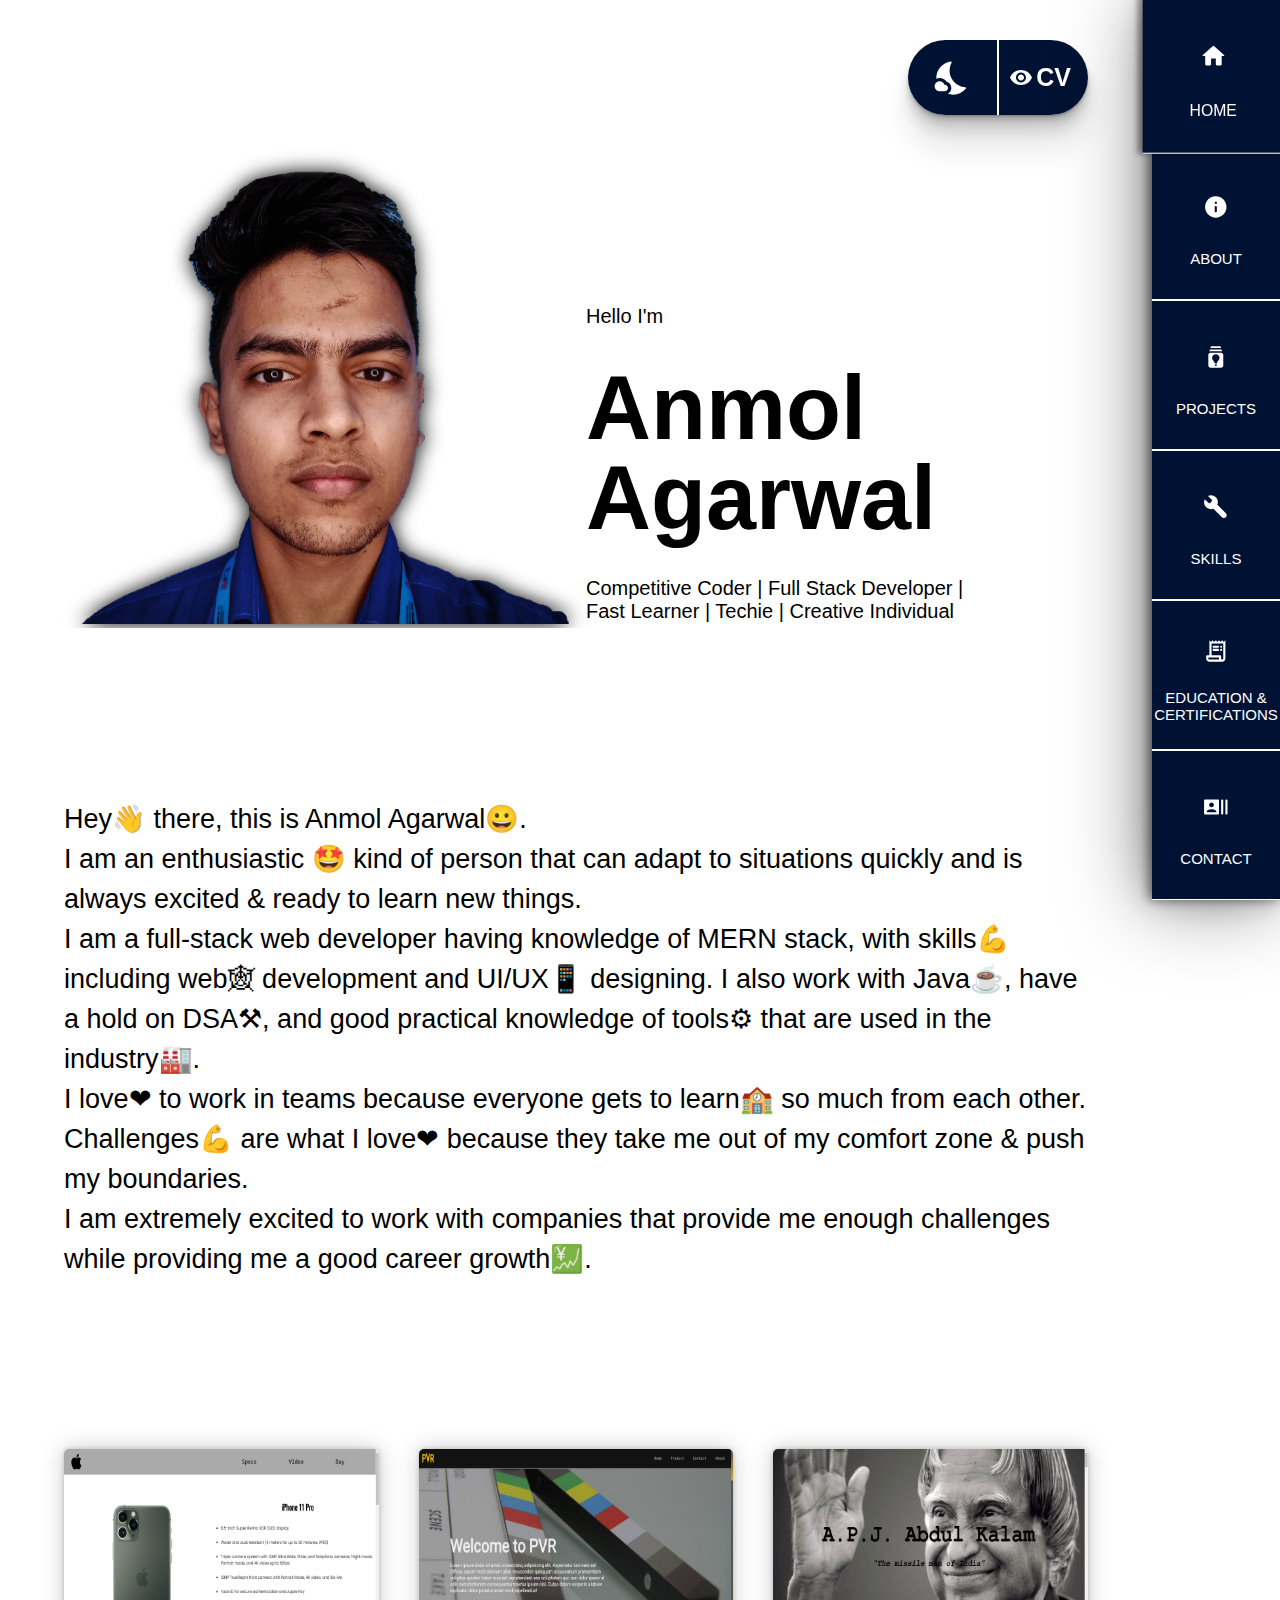
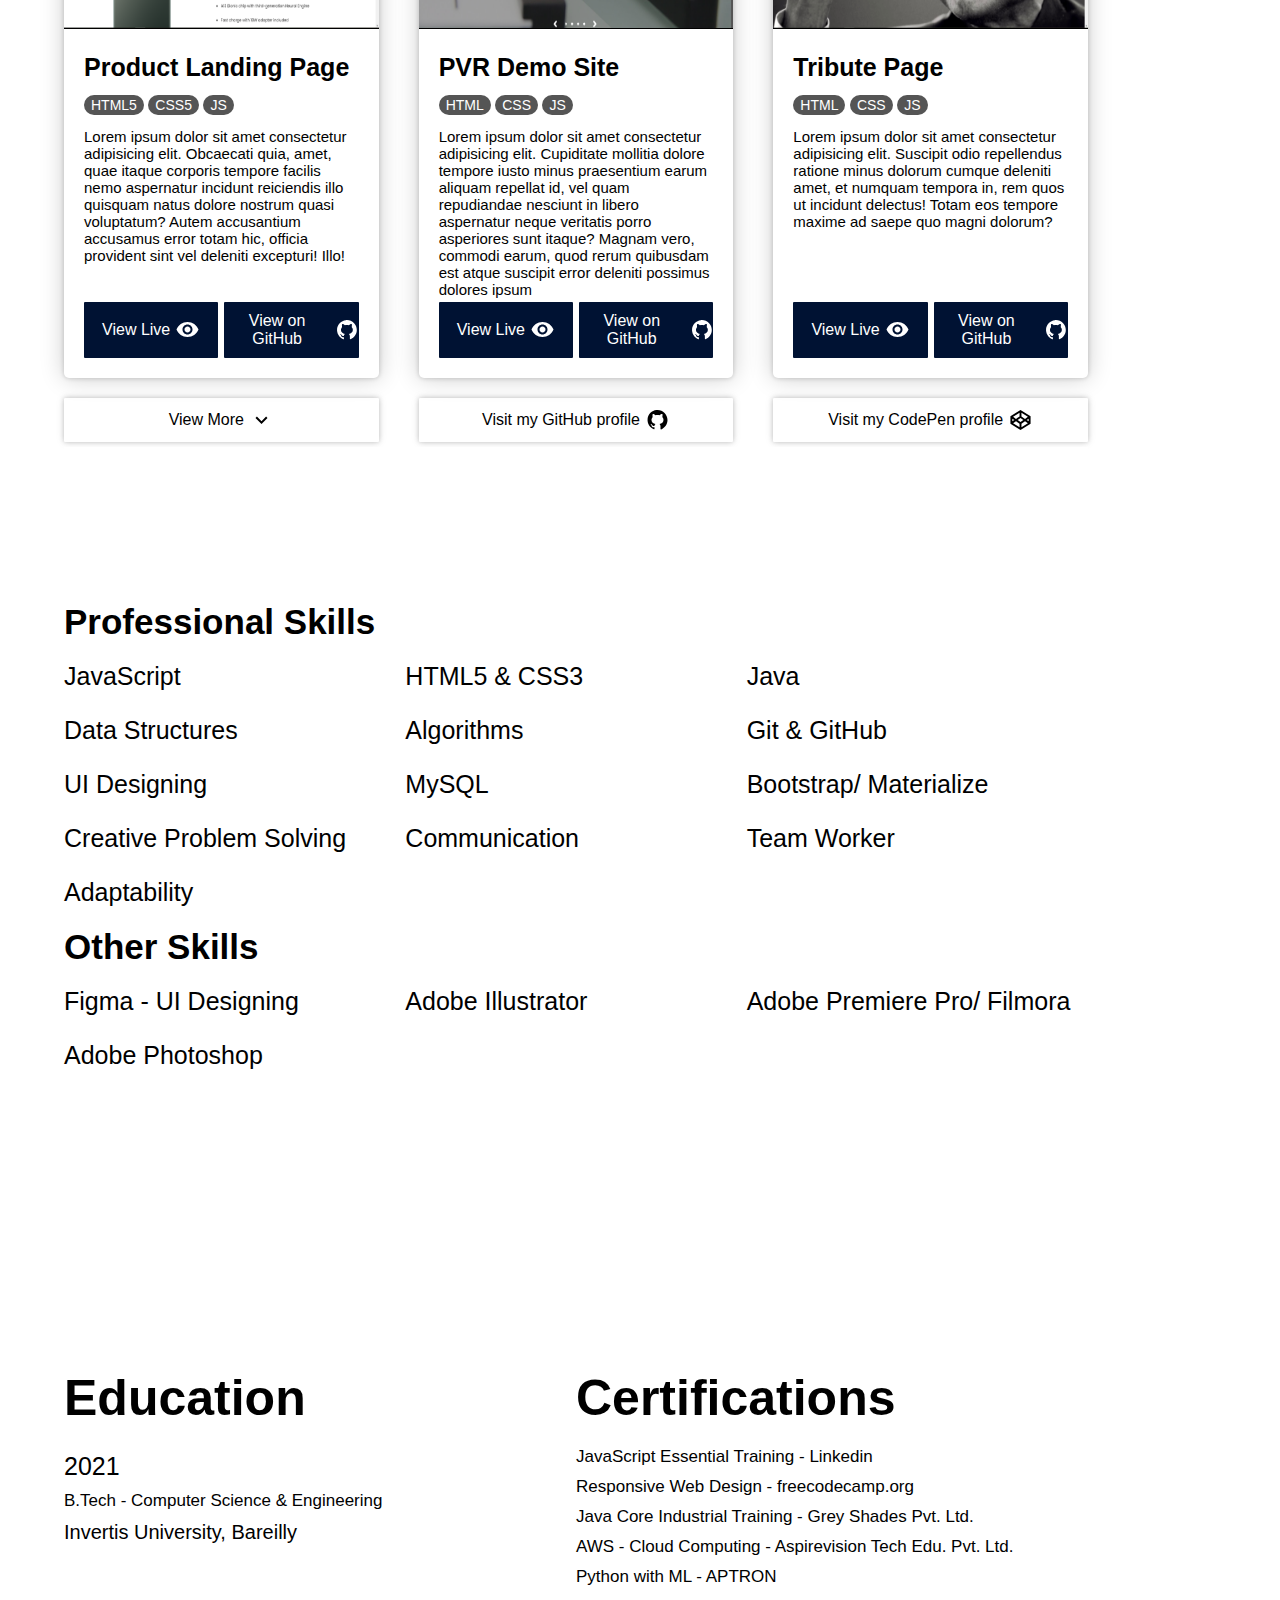
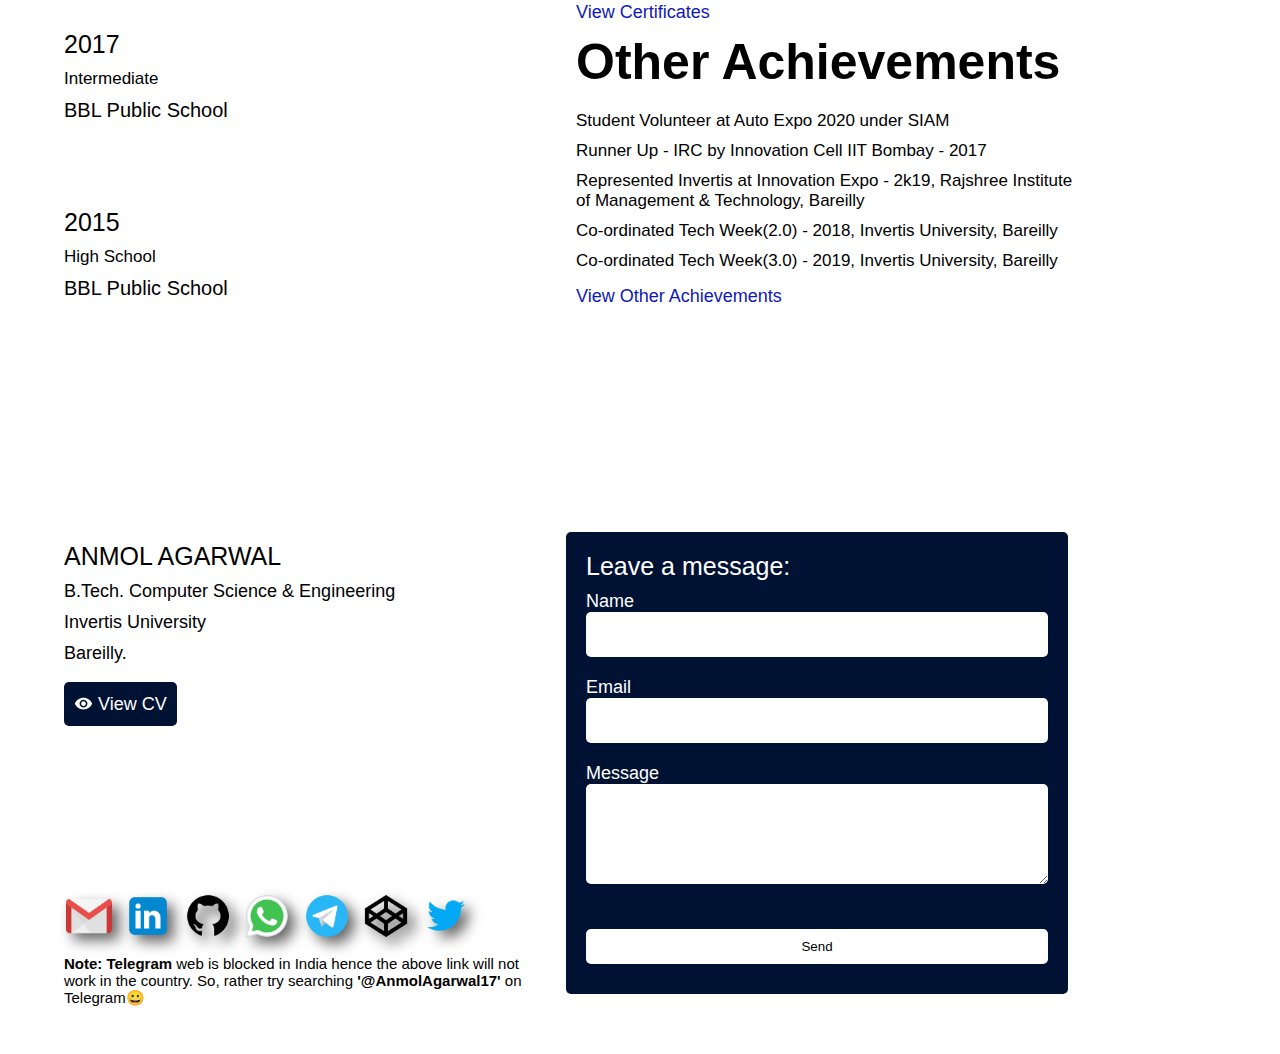
==== commit 08325f74: "updated about" ====
--- a/index.html
+++ b/index.html
@@ -177,14 +177,12 @@
                     stroke-width="5" stroke-linecap="round" stroke-linejoin="round" />
             </svg>
             <div class="content">
-                <p>Lorem ipsum dolor sit amet consectetur adipisicing elit. Culpa odio modi dolor soluta assumenda quos.
-                </p>
-                <p>Lorem ipsum dolor sit amet consectetur adipisicing elit. Quis sint sed numquam cum totam asperiores
-                    accusamus maxime, molestiae aspernatur iusto, non dolor quae unde quasi explicabo deserunt, nisi
-                    assumenda dignissimos et magnam excepturi eius eligendi nostrum. Neque deleniti quidem quae aliquam
-                    molestias veritatis voluptas id, officia, a optio doloremque molestiae.</p>
-                <p>Lorem ipsum dolor sit amet consectetur adipisicing elit. Aut fugit impedit omnis error corrupti
-                    labore doloremque a dicta. Totam, quo.</p>
+                    <p>Hey👋 there, this is Anmol Agarwal😀. <br> I am an enthusiastic 🤩 kind of person that can adapt to situations quickly and is always excited & ready to learn new things.<br>
+                    I am a full-stack web developer having knowledge of MERN stack, with skills💪 including web🕸 development and UI/UX📱 designing.
+                    I also work with Java☕, have a hold on DSA⚒, and good practical knowledge of tools⚙ that are used in the industry🏭. <br>
+                    I love❤ to work in teams  because everyone gets to learn🏫 so much from each other.
+                    Challenges💪 are what I love❤ because they take me out of my comfort zone & push my boundaries. <br>
+                    I am extremely excited to work with companies that provide me enough challenges while providing me a good career growth💹.</p>
             </div>
         </div>
         <div id="projects" class="main-sec">
@@ -695,7 +693,7 @@
                     <h3>Other Achievements</h3>
                     <div>
                         <p>Student Volunteer at Auto Expo 2020 under SIAM</p>
-                        <p>Runner Up - Invertis Robotics Championsip - 2017</p>
+                        <p>Runner Up - IRC by Innovation Cell IIT Bombay - 2017</p>
                         <p>Represented Invertis at Innovation Expo - 2k19, Rajshree Institute of Management &
                             Technology, Bareilly</p>
                         <p>Co-ordinated Tech Week(2.0) - 2018, Invertis University, Bareilly</p>
@@ -716,7 +714,7 @@
                                     <a href="./imgs/edu/IRC-17.jpg" target="_blank">
                                         <img src="./imgs/edu/IRC-17.jpg" loading="lazy"
                                             alt="Runner Up - Invertis Robotics Championsip - 2017">
-                                        <h5>Runner Up - Invertis Robotics Championsip - 2017</h5>
+                                        <h5>Runner Up - IRC by Innovation Cell IIT Bombay - 2017</h5>
                                     </a>
                                     <a href="./imgs/edu/Innov Expo.jpeg" target="_blank">
                                         <img src="./imgs/edu/Innov Expo.jpeg" loading="lazy" alt="Represented Invertis at Innovation Expo - 2k19, Rajshree Institute of Management &
--- a/style.css
+++ b/style.css
@@ -1045,6 +1045,10 @@
 		grid-template-columns: 1fr;
 	}
 
+	#proj-display{
+		row-gap: 20px;
+	}
+	
 	#more-proj {
 		grid-column: 1/2;
 	}
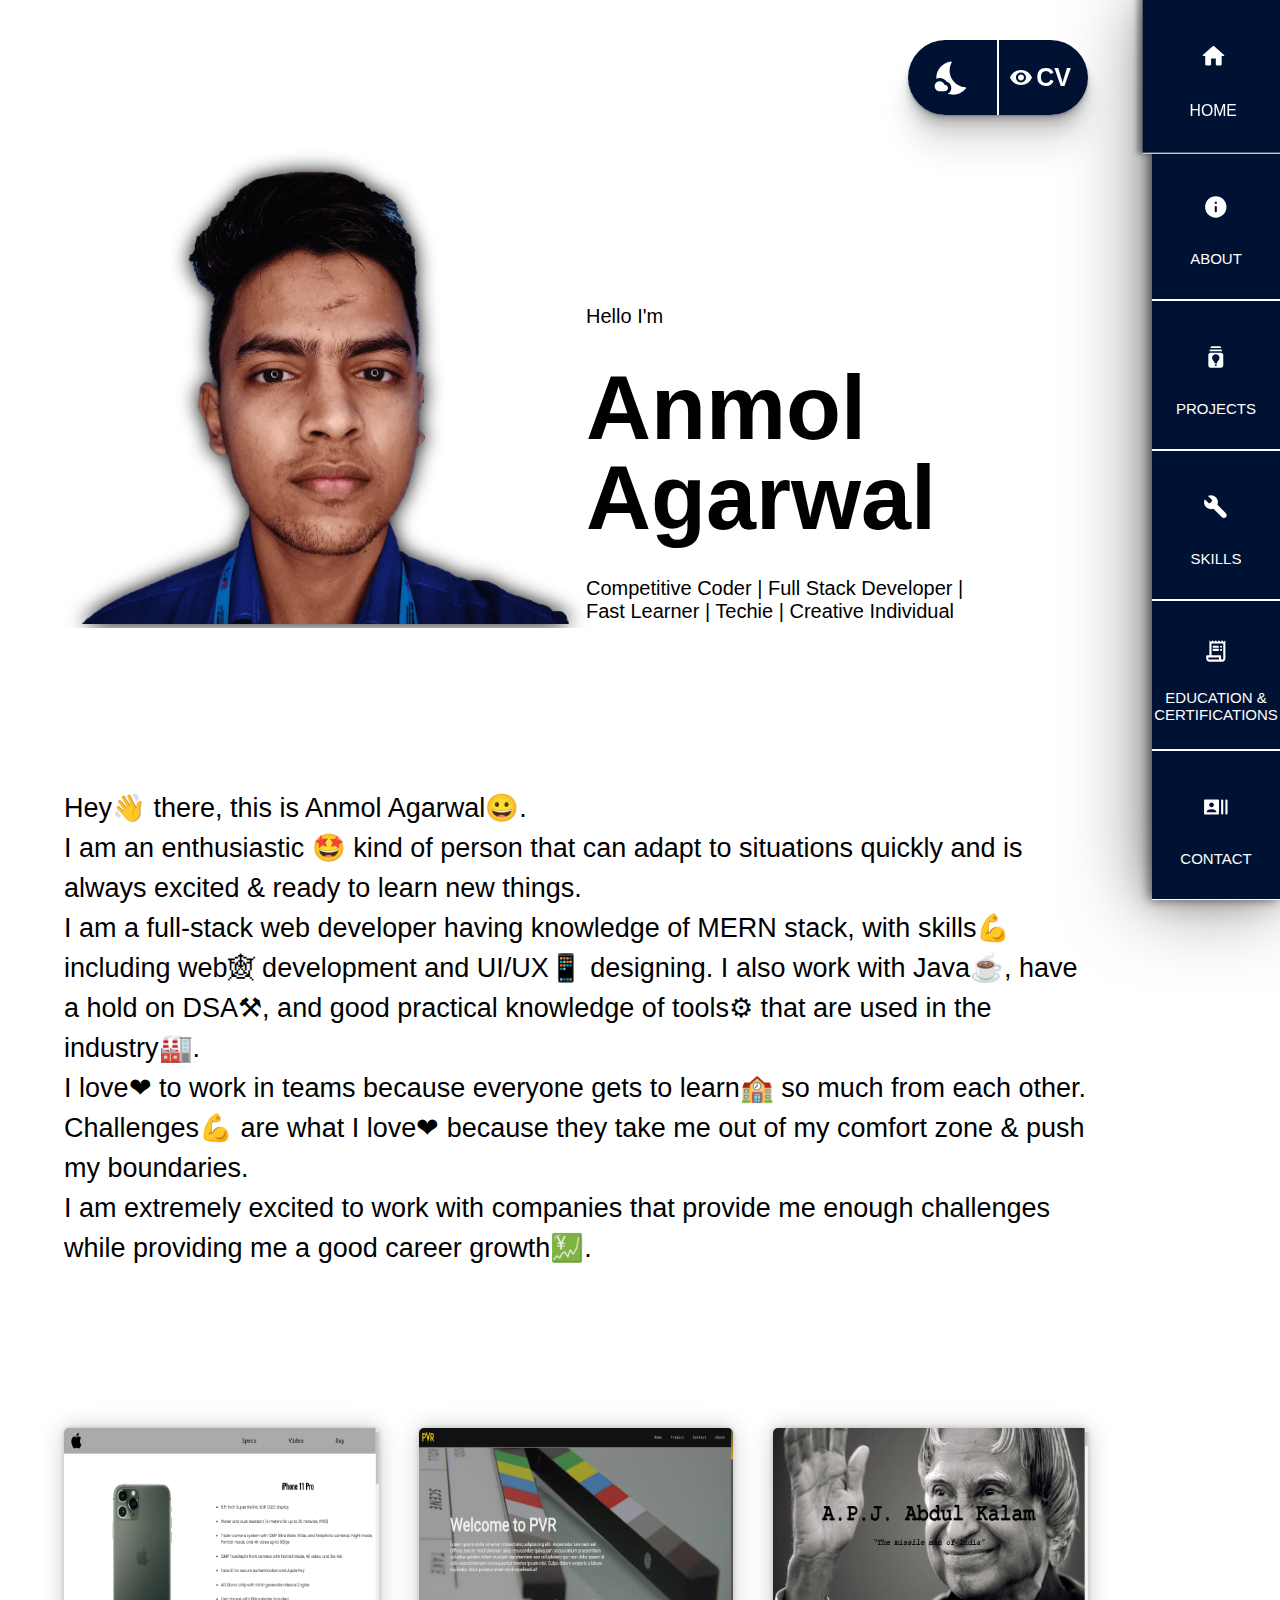
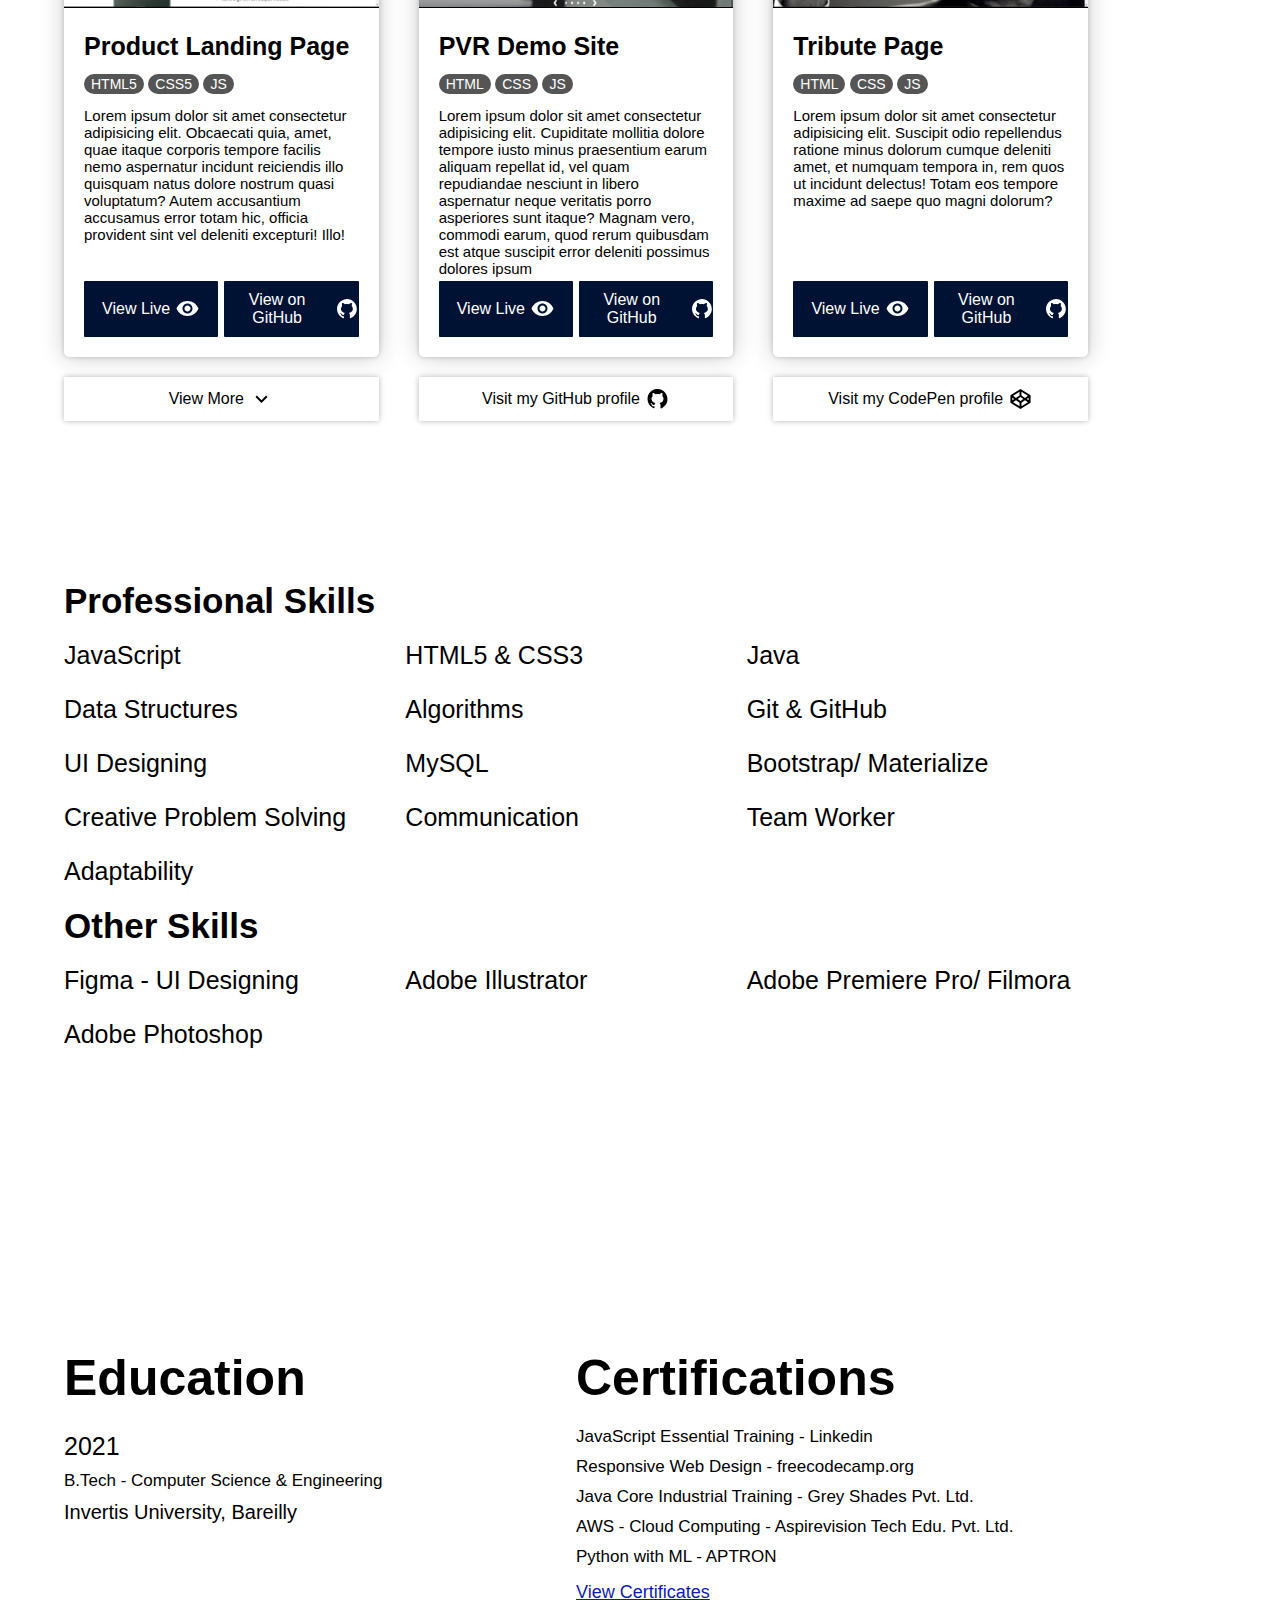
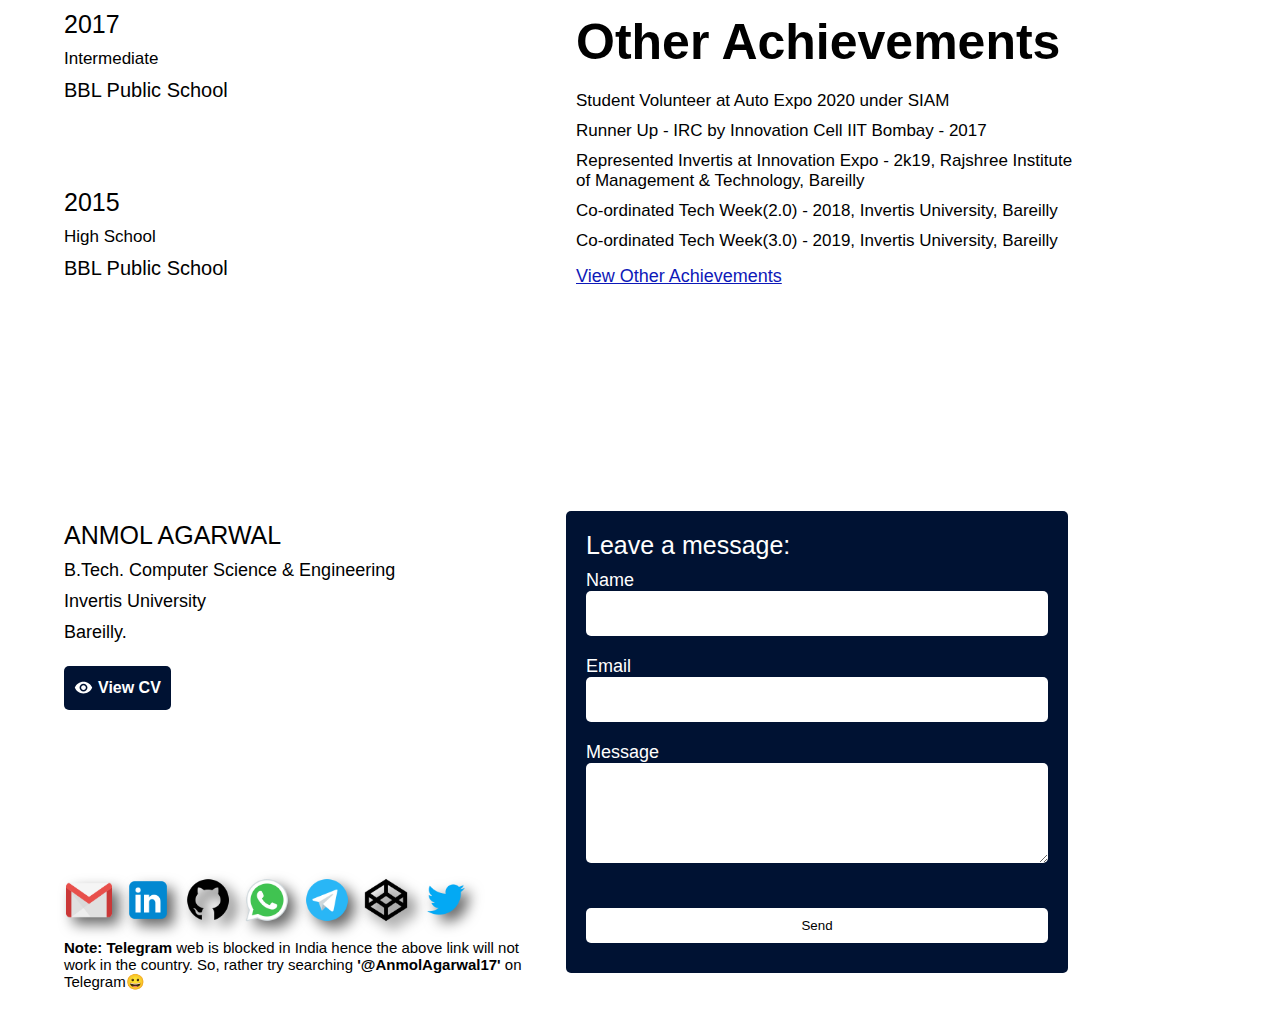
==== commit 3aea46fc: "optimized images & added CV" ====
--- a/index.html
+++ b/index.html
@@ -39,13 +39,13 @@
                     d="M6.05 4.14l-.39-.39c-.39-.39-1.02-.38-1.4 0l-.01.01c-.39.39-.39 1.02 0 1.4l.39.39c.39.39 1.01.39 1.4 0l.01-.01c.39-.38.39-1.02 0-1.4zM3.01 10.5H1.99c-.55 0-.99.44-.99.99v.01c0 .55.44.99.99.99H3c.56.01 1-.43 1-.98v-.01c0-.56-.44-1-.99-1zm9-9.95H12c-.56 0-1 .44-1 .99v.96c0 .55.44.99.99.99H12c.56.01 1-.43 1-.98v-.97c0-.55-.44-.99-.99-.99zm7.74 3.21c-.39-.39-1.02-.39-1.41-.01l-.39.39c-.39.39-.39 1.02 0 1.4l.01.01c.39.39 1.02.39 1.4 0l.39-.39c.39-.39.39-1.01 0-1.4zm-1.81 15.1l.39.39c.39.39 1.02.39 1.41 0 .39-.39.39-1.02 0-1.41l-.39-.39c-.39-.39-1.02-.38-1.4 0-.4.4-.4 1.02-.01 1.41zM20 11.49v.01c0 .55.44.99.99.99H22c.55 0 .99-.44.99-.99v-.01c0-.55-.44-.99-.99-.99h-1.01c-.55 0-.99.44-.99.99zM12 5.5c-3.31 0-6 2.69-6 6s2.69 6 6 6 6-2.69 6-6-2.69-6-6-6zm-.01 16.95H12c.55 0 .99-.44.99-.99v-.96c0-.55-.44-.99-.99-.99h-.01c-.55 0-.99.44-.99.99v.96c0 .55.44.99.99.99zm-7.74-3.21c.39.39 1.02.39 1.41 0l.39-.39c.39-.39.38-1.02 0-1.4l-.01-.01c-.39-.39-1.02-.39-1.41 0l-.39.39c-.38.4-.38 1.02.01 1.41z" />
             </svg>
         </div>
-        <div id="download-CV">
+        <a href="./Other/Anmol Agarwal Resume.pdf" target="_blank" id="download-CV">
             <svg xmlns="http://www.w3.org/2000/svg" viewBox="0 0 24 24" fill="black" width="24px" height="24px">
                 <path d="M0 0h24v24H0V0z" fill="none" />
                 <path
                     d="M12 4C7 4 2.73 7.11 1 11.5 2.73 15.89 7 19 12 19s9.27-3.11 11-7.5C21.27 7.11 17 4 12 4zm0 12.5c-2.76 0-5-2.24-5-5s2.24-5 5-5 5 2.24 5 5-2.24 5-5 5zm0-8c-1.66 0-3 1.34-3 3s1.34 3 3 3 3-1.34 3-3-1.34-3-3-3z" />
             </svg>
-            CV</div>
+            CV</a>
     </div>
     <div id="hover-show-quick-actions"></div>
 
@@ -149,7 +149,7 @@
                     stroke="black" stroke-width="5" stroke-linecap="round" stroke-linejoin="round" />
             </svg>
             <div class="content">
-                <div><img src="./imgs/profile pic.png" alt=""></div>
+                <div><img src="./imgs/profile pic.webp" alt=""></div>
                 <div>
                     <p>Hello I'm</p>
                     <h1>Anmol Agarwal</h1>
@@ -215,7 +215,7 @@
                 <div id="proj-display">
                     <!-- proj no 1 -->
                     <div class="proj-tile">
-                        <div class="proj-preview"><img src="./imgs/proj/Product Landing Page.png" alt=""></div>
+                        <div class="proj-preview"><img src="./imgs/proj/Product Landing Page.webp" alt=""></div>
                         <div class="proj-details">
                             <h4 class="proj-title">Product Landing Page</h4>
                             <div class="tech-used">
@@ -247,7 +247,7 @@
                     </div>
                     <!-- proj no 2 -->
                     <div class="proj-tile">
-                        <div class="proj-preview"><img src="./imgs/proj/PVR Demo Site.png" alt=""></div>
+                        <div class="proj-preview"><img src="./imgs/proj/PVR Demo Site.webp" alt=""></div>
                         <div class="proj-details">
                             <h4 class="proj-title">PVR Demo Site</h4>
                             <div class="tech-used">
@@ -279,7 +279,7 @@
                     </div>
                     <!-- proj no 3 -->
                     <div class="proj-tile">
-                        <div class="proj-preview"><img src="./imgs/proj/Tribute Page.png" alt=""></div>
+                        <div class="proj-preview"><img src="./imgs/proj/Tribute Page.webp" alt=""></div>
                         <div class="proj-details">
                             <h4 class="proj-title">Tribute Page</h4>
                             <div class="tech-used">
@@ -310,7 +310,7 @@
                     <!-- ! proj no 3+ below -->
                     <div id="more-proj">
                         <div class="proj-tile">
-                            <div class="proj-preview"><img src="./imgs/proj/Number Facts App.png" alt=""></div>
+                            <div class="proj-preview"><img src="./imgs/proj/Number Facts App.webp" alt=""></div>
                             <div class="proj-details">
                                 <h4 class="proj-title">Number Facts App</h4>
                                 <div class="tech-used">
@@ -344,7 +344,7 @@
                             </div>
                         </div>
                         <div class="proj-tile">
-                            <div class="proj-preview"><img src="./imgs/proj/Number Facts App.png" alt=""></div>
+                            <div class="proj-preview"><img src="./imgs/proj/Number Facts App.webp" alt=""></div>
                             <div class="proj-details">
                                 <h4 class="proj-title">Number Facts App</h4>
                                 <div class="tech-used">
@@ -669,18 +669,18 @@
                                             alt="Responsive Web Design - freecodecamp.org">
                                         <h5>Responsive Web Design - freecodecamp.org</h5>
                                     </a>
-                                    <a href="./imgs/edu/Java Core.jpeg" target="_blank">
-                                        <img src="./imgs/edu/Java Core.jpeg" loading="lazy"
+                                    <a href="./imgs/edu/Java Core.webp" target="_blank">
+                                        <img src="./imgs/edu/Java Core.webp" loading="lazy"
                                             alt="Java Core Industrial Training - Grey Shades Pvt. Ltd.">
                                         <h5>Java Core Industrial Training - Grey Shades Pvt. Ltd.</h5>
                                     </a>
-                                    <a href="./imgs/edu/AWS.jpg" target="_blank">
-                                        <img src="./imgs/edu/AWS.jpg" loading="lazy"
+                                    <a href="./imgs/edu/AWS.webp" target="_blank">
+                                        <img src="./imgs/edu/AWS.webp" loading="lazy"
                                             alt="AWS - Cloud Computing - Aspirevision Tech Edu. Pvt. Ltd.">
                                         <h5>AWS - Cloud Computing - Aspirevision Tech Edu. Pvt. Ltd.</h5>
                                     </a>
-                                    <a href="./imgs/edu/Python with ML.jpeg" target="_blank">
-                                        <img src="./imgs/edu/Python with ML.jpeg" loading="lazy"
+                                    <a href="./imgs/edu/Python with ML.webp" target="_blank">
+                                        <img src="./imgs/edu/Python with ML.webp" loading="lazy"
                                             alt="Python with ML - APTRON">
                                         <h5>Python with ML - APTRON</h5>
                                     </a>
@@ -706,28 +706,28 @@
                                     <h4>Achievements</h4>
                                 </div>
                                 <div class="modal-body disable-scrollbars">
-                                    <a href="./imgs/edu/Auto Expo.jpeg" target="_blank">
-                                        <img src="./imgs/edu/Auto Expo.jpeg" loading="lazy"
+                                    <a href="./imgs/edu/Auto Expo.webp" target="_blank">
+                                        <img src="./imgs/edu/Auto Expo.webp" loading="lazy"
                                             alt="Student Volunteer at Auto Expo 2020 under SIAM">
                                         <h5>Student Volunteer at Auto Expo 2020 under SIAM</h5>
                                     </a>
-                                    <a href="./imgs/edu/IRC-17.jpg" target="_blank">
-                                        <img src="./imgs/edu/IRC-17.jpg" loading="lazy"
+                                    <a href="./imgs/edu/IRC-17.webp" target="_blank">
+                                        <img src="./imgs/edu/IRC-17.webp" loading="lazy"
                                             alt="Runner Up - Invertis Robotics Championsip - 2017">
                                         <h5>Runner Up - IRC by Innovation Cell IIT Bombay - 2017</h5>
                                     </a>
-                                    <a href="./imgs/edu/Innov Expo.jpeg" target="_blank">
-                                        <img src="./imgs/edu/Innov Expo.jpeg" loading="lazy" alt="Represented Invertis at Innovation Expo - 2k19, Rajshree Institute of Management &
+                                    <a href="./imgs/edu/Innov Expo.webp" target="_blank">
+                                        <img src="./imgs/edu/Innov Expo.webp" loading="lazy" alt="Represented Invertis at Innovation Expo - 2k19, Rajshree Institute of Management &
                                         Technology, Bareilly">
                                         <h5>Innovation Expo - 2k19</h5>
                                     </a>
-                                    <a href="./imgs/edu/Tech Week 2018.jpeg" target="_blank">
-                                        <img src="./imgs/edu/Tech Week 2018.jpeg" loading="lazy"
+                                    <a href="./imgs/edu/Tech Week 2018.webp" target="_blank">
+                                        <img src="./imgs/edu/Tech Week 2018.webp" loading="lazy"
                                             alt="Co-ordinated Tech Week(2.0) - 2018, Invertis University, Bareilly">
                                         <h5>Co-ordinated Tech Week(2.0) - 2018, Invertis University, Bareilly</h5>
                                     </a>
-                                    <a href="./imgs/edu/Tech Week 2019.jpeg" target="_blank">
-                                        <img src="./imgs/edu/Tech Week 2019.jpeg" loading="lazy"
+                                    <a href="./imgs/edu/Tech Week 2019.webp" target="_blank">
+                                        <img src="./imgs/edu/Tech Week 2019.webp" loading="lazy"
                                             alt="Co-ordinated Tech Week(3.0) - 2019, Invertis University, Bareilly">
                                         <h5>Co-ordinated Tech Week(3.0) - 2019, Invertis University, Bareilly</h5>
                                     </a>
@@ -768,14 +768,14 @@
                     <span>Invertis University</span>
                     <span>Bareilly.</span>
                     <br>
-                    <span id="contact-downoad-CV">
+                    <a href="./Other/Anmol Agarwal Resume.pdf" target="_blank" id="contact-downoad-CV">
                         <svg xmlns="http://www.w3.org/2000/svg" viewBox="0 0 24 24" fill="black" width="24px"
                             height="24px">
                             <path d="M0 0h24v24H0V0z" fill="none" />
                             <path
                                 d="M12 4C7 4 2.73 7.11 1 11.5 2.73 15.89 7 19 12 19s9.27-3.11 11-7.5C21.27 7.11 17 4 12 4zm0 12.5c-2.76 0-5-2.24-5-5s2.24-5 5-5 5 2.24 5 5-2.24 5-5 5zm0-8c-1.66 0-3 1.34-3 3s1.34 3 3 3 3-1.34 3-3-1.34-3-3-3z" />
                         </svg>
-                        View CV</span>
+                        View CV</a>
                     <br>
                     <div>
                         <a href="mailto:anmolagarwal170@gmail.com" target="_blank"> <img
--- a/style.css
+++ b/style.css
@@ -67,7 +67,8 @@
 	top: -45px;
 }
 
-#quick-actions div {
+#quick-actions div,
+#quick-actions a{
 	display: flex;
 	align-items: center;
 	justify-content: center;
@@ -76,6 +77,7 @@
 	background: var(--sec-bg);
 	color: var(--sec-txt);
 	cursor: pointer;
+	text-decoration: none;
 }
 
 #download-CV svg {
@@ -241,10 +243,9 @@
 }
 
 #about .content p {
-	/* font-family: ; */
 	color: var(--main-txt);
 	font-size: 27px;
-	padding: 1.5% 0;
+	padding: 5px 0;
 	line-height: 40px;
 }
 
@@ -467,9 +468,9 @@
 	display: block;
 	font-size: 18px;
 	color: rgb(14, 25, 184);
-	/* color: #001233; */
 	padding: 10px 0;
 	cursor: pointer;
+	text-decoration: underline;
 }
 
 .dark #view-cert,
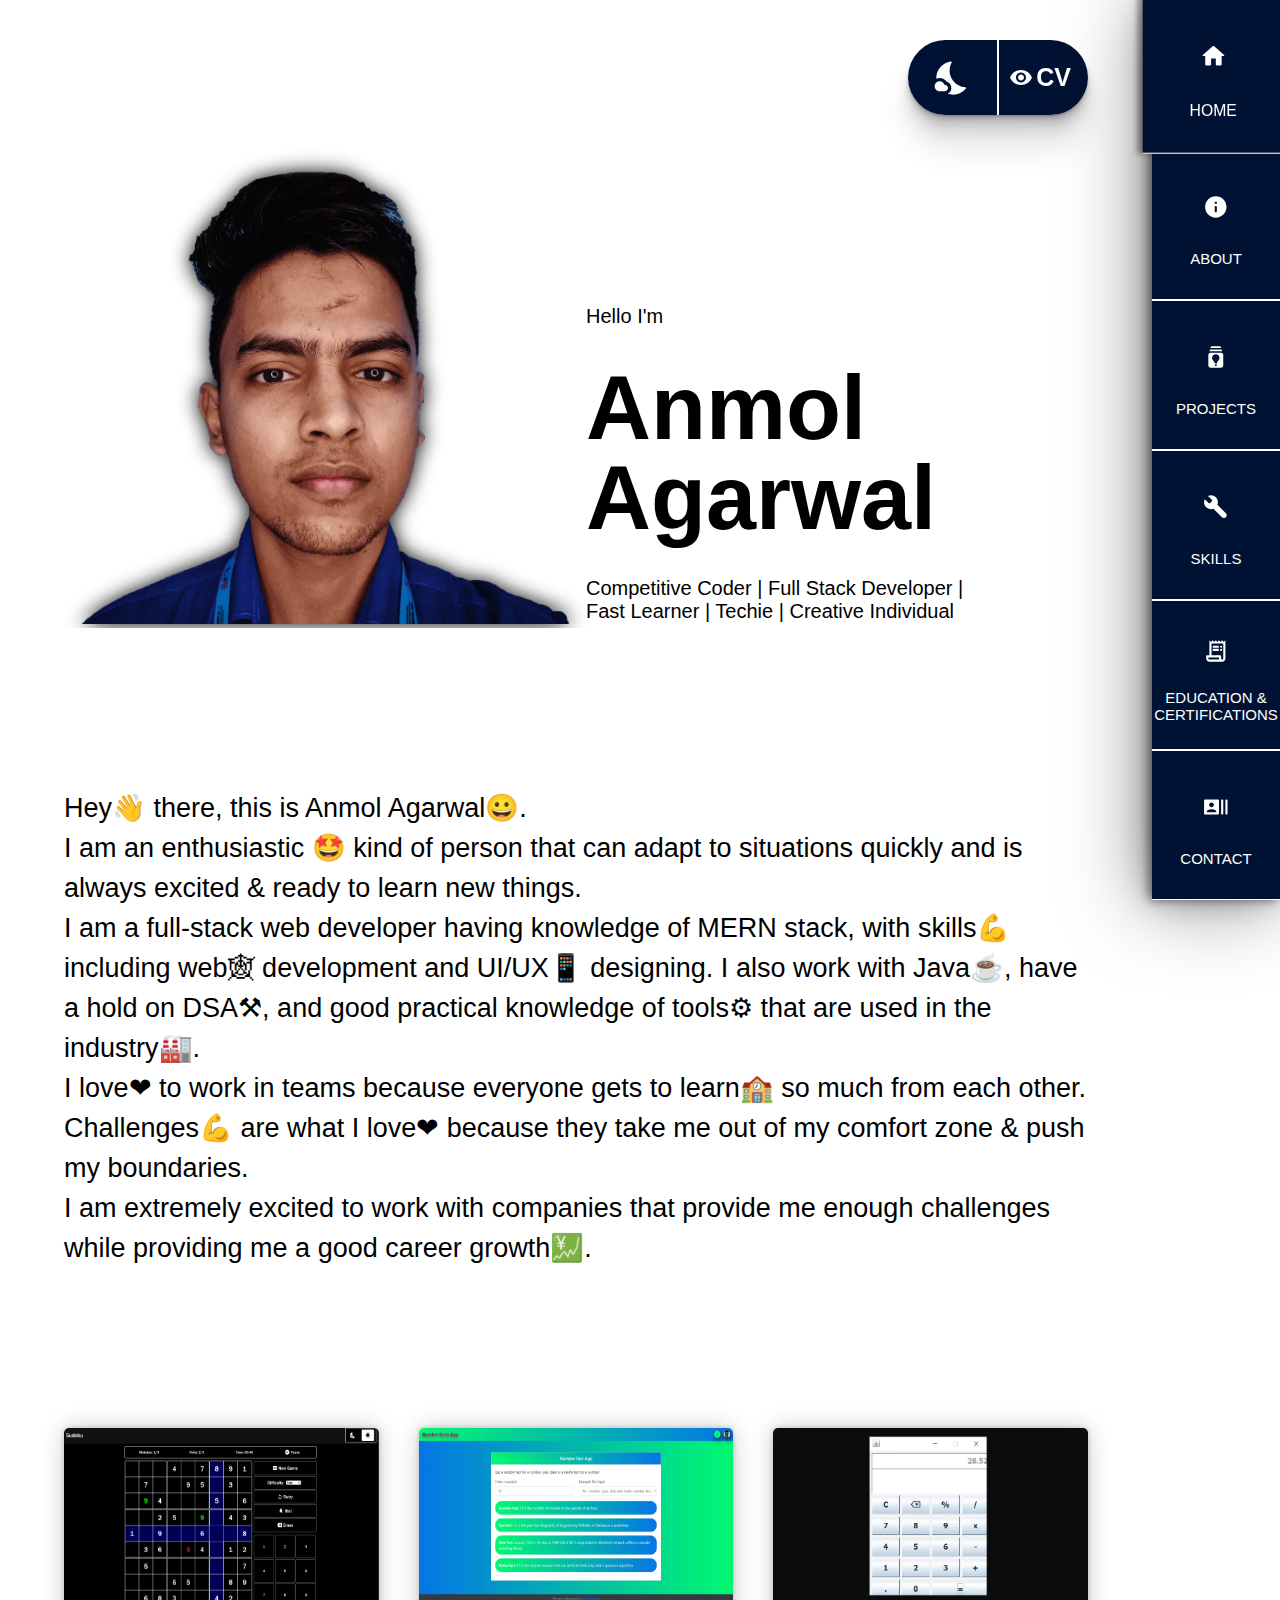
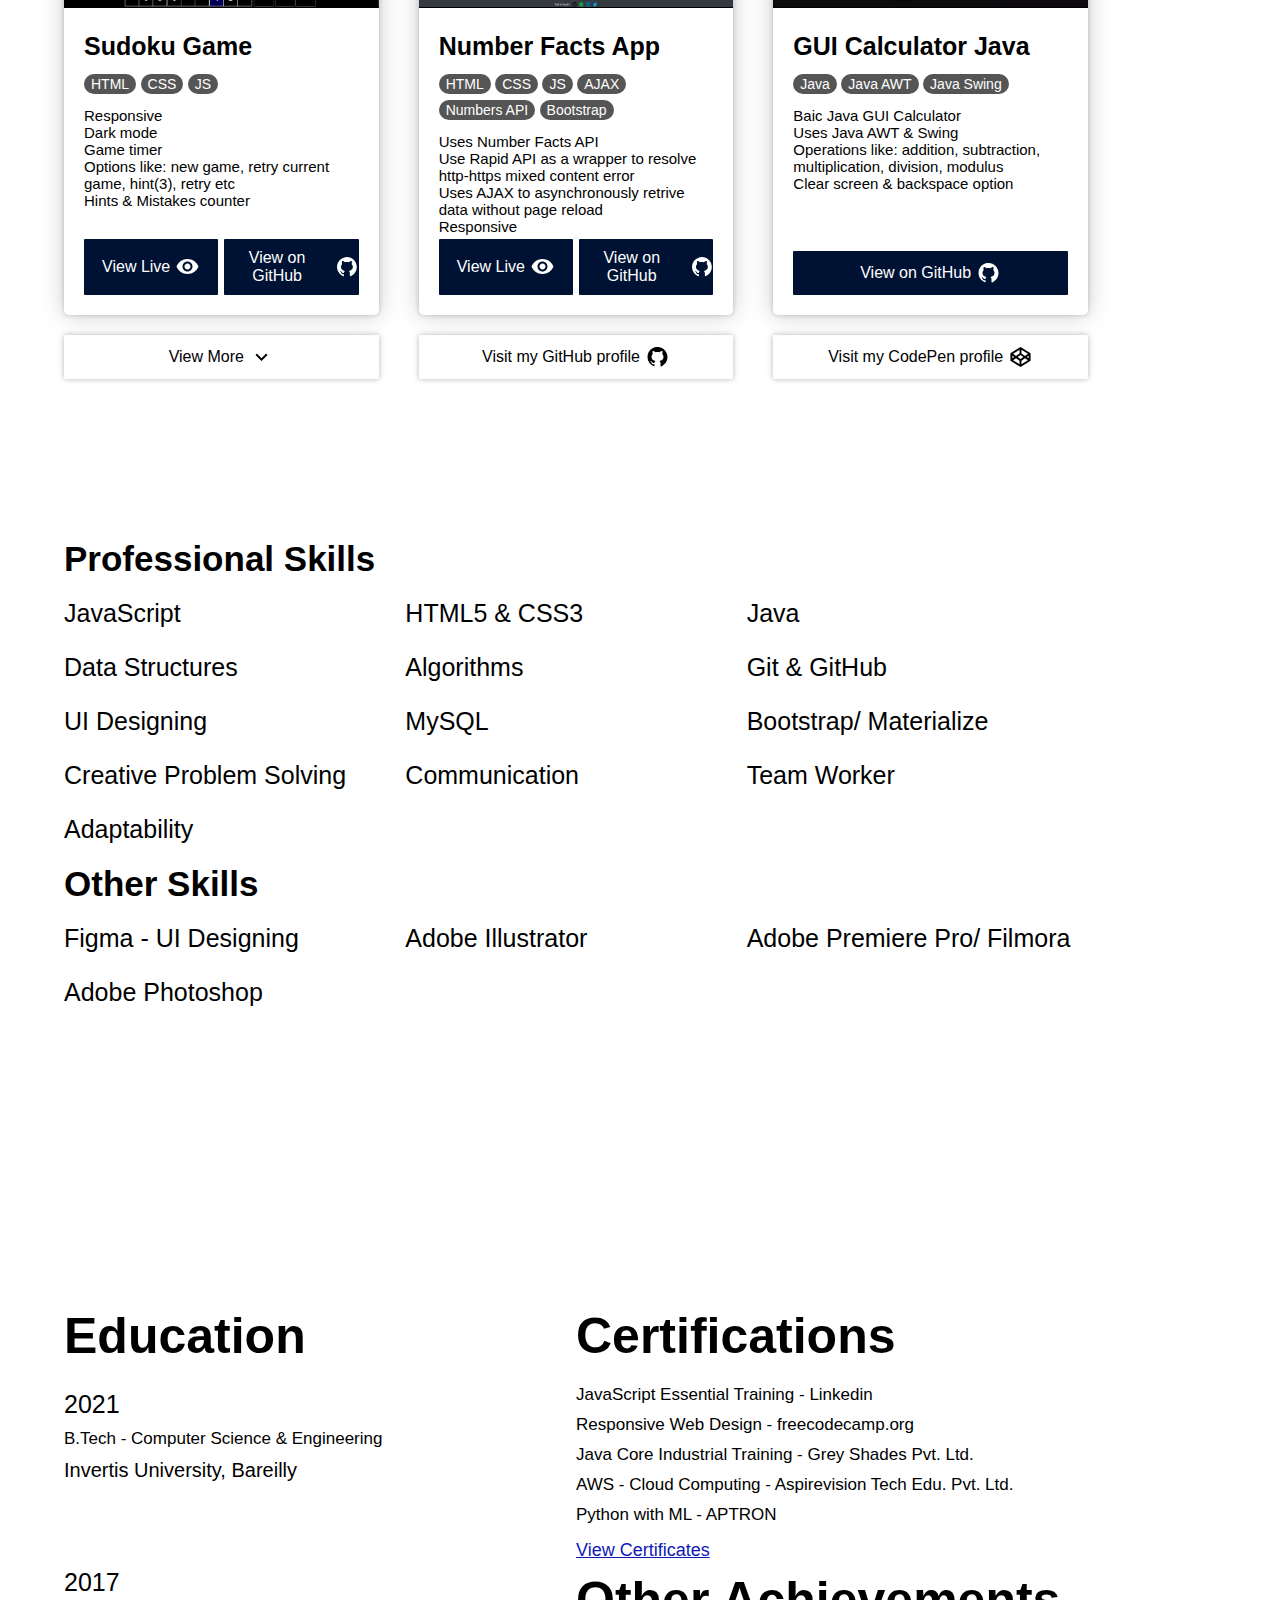
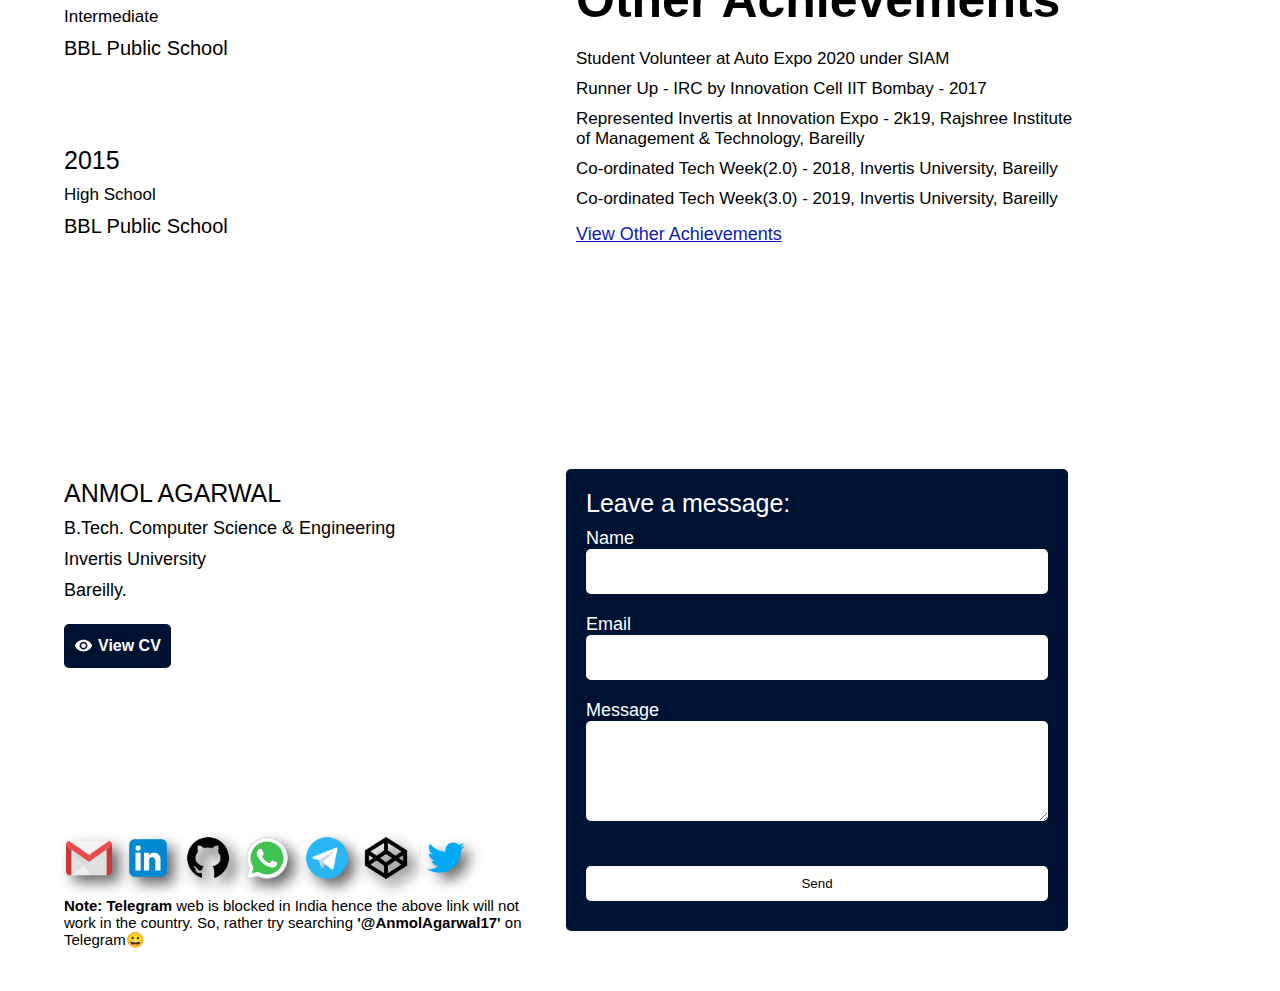
==== commit 4a557066: "added &reordered projects" ====
--- a/index.html
+++ b/index.html
@@ -61,12 +61,12 @@
                 <path d="M0 0h24v24H0V0z" fill="none" />
                 <path
                     d="M4 18h16c.55 0 1-.45 1-1s-.45-1-1-1H4c-.55 0-1 .45-1 1s.45 1 1 1zm0-5h16c.55 0 1-.45 1-1s-.45-1-1-1H4c-.55 0-1 .45-1 1s.45 1 1 1zM3 7c0 .55.45 1 1 1h16c.55 0 1-.45 1-1s-.45-1-1-1H4c-.55 0-1 .45-1 1z" />
-                </svg>
+            </svg>
             <svg xmlns="http://www.w3.org/2000/svg" class="disp-n" viewBox="0 0 24 24" fill="white">
                 <path d="M0 0h24v24H0V0z" fill="none" />
                 <path
                     d="M18.3 5.71c-.39-.39-1.02-.39-1.41 0L12 10.59 7.11 5.7c-.39-.39-1.02-.39-1.41 0-.39.39-.39 1.02 0 1.41L10.59 12 5.7 16.89c-.39.39-.39 1.02 0 1.41.39.39 1.02.39 1.41 0L12 13.41l4.89 4.89c.39.39 1.02.39 1.41 0 .39-.39.39-1.02 0-1.41L13.41 12l4.89-4.89c.38-.38.38-1.02 0-1.4z" />
-                </svg>
+            </svg>
         </div>
         <div id="nav-sec" class="">
             <a class="selected" href="#home">
@@ -177,12 +177,16 @@
                     stroke-width="5" stroke-linecap="round" stroke-linejoin="round" />
             </svg>
             <div class="content">
-                    <p>Hey👋 there, this is Anmol Agarwal😀. <br> I am an enthusiastic 🤩 kind of person that can adapt to situations quickly and is always excited & ready to learn new things.<br>
-                    I am a full-stack web developer having knowledge of MERN stack, with skills💪 including web🕸 development and UI/UX📱 designing.
-                    I also work with Java☕, have a hold on DSA⚒, and good practical knowledge of tools⚙ that are used in the industry🏭. <br>
-                    I love❤ to work in teams  because everyone gets to learn🏫 so much from each other.
+                <p>Hey👋 there, this is Anmol Agarwal😀. <br> I am an enthusiastic 🤩 kind of person that can adapt to
+                    situations quickly and is always excited & ready to learn new things.<br>
+                    I am a full-stack web developer having knowledge of MERN stack, with skills💪 including web🕸
+                    development and UI/UX📱 designing.
+                    I also work with Java☕, have a hold on DSA⚒, and good practical knowledge of tools⚙ that are used in
+                    the industry🏭. <br>
+                    I love❤ to work in teams because everyone gets to learn🏫 so much from each other.
                     Challenges💪 are what I love❤ because they take me out of my comfort zone & push my boundaries. <br>
-                    I am extremely excited to work with companies that provide me enough challenges while providing me a good career growth💹.</p>
+                    I am extremely excited to work with companies that provide me enough challenges while providing me a
+                    good career growth💹.</p>
             </div>
         </div>
         <div id="projects" class="main-sec">
@@ -214,52 +218,25 @@
             <div class="content">
                 <div id="proj-display">
                     <!-- proj no 1 -->
+
                     <div class="proj-tile">
-                        <div class="proj-preview"><img src="./imgs/proj/Product Landing Page.webp" alt=""></div>
+                        <div class="proj-preview"><img src="./imgs/proj/Sudoku.webp" alt=""></div>
                         <div class="proj-details">
-                            <h4 class="proj-title">Product Landing Page</h4>
-                            <div class="tech-used">
-                                <span class="tech">HTML5</span>
-                                <span class="tech">CSS5</span>
-                                <span class="tech">JS</span>
-                            </div>
-                            <div class="proj-desc">Lorem ipsum dolor sit amet consectetur adipisicing elit. Obcaecati
-                                quia, amet, quae itaque corporis tempore facilis nemo aspernatur incidunt reiciendis
-                                illo quisquam natus dolore nostrum quasi voluptatum? Autem accusantium accusamus error
-                                totam hic, officia provident sint vel deleniti excepturi! Illo!</div>
-                            <div class="proj-but">
-                                <a>View Live
-                                    <svg xmlns="http://www.w3.org/2000/svg" viewBox="0 0 24 24" fill="black"
-                                        width="24px" height="24px">
-                                        <path d="M0 0h24v24H0V0z" fill="none" />
-                                        <path
-                                            d="M12 4C7 4 2.73 7.11 1 11.5 2.73 15.89 7 19 12 19s9.27-3.11 11-7.5C21.27 7.11 17 4 12 4zm0 12.5c-2.76 0-5-2.24-5-5s2.24-5 5-5 5 2.24 5 5-2.24 5-5 5zm0-8c-1.66 0-3 1.34-3 3s1.34 3 3 3 3-1.34 3-3-1.34-3-3-3z" />
-                                    </svg></a>
-                                <a>View on GitHub
-                                    <svg fill="#000000" xmlns="http://www.w3.org/2000/svg" viewBox="0 0 24 24"
-                                        width="24px" height="24px">
-                                        <path
-                                            d="M10.9,2.1c-4.6,0.5-8.3,4.2-8.8,8.7c-0.5,4.7,2.2,8.9,6.3,10.5C8.7,21.4,9,21.2,9,20.8v-1.6c0,0-0.4,0.1-0.9,0.1c-1.4,0-2-1.2-2.1-1.9c-0.1-0.4-0.3-0.7-0.6-1C5.1,16.3,5,16.3,5,16.2C5,16,5.3,16,5.4,16c0.6,0,1.1,0.7,1.3,1c0.5,0.8,1.1,1,1.4,1c0.4,0,0.7-0.1,0.9-0.2c0.1-0.7,0.4-1.4,1-1.8c-2.3-0.5-4-1.8-4-4c0-1.1,0.5-2.2,1.2-3C7.1,8.8,7,8.3,7,7.6c0-0.4,0-0.9,0.2-1.3C7.2,6.1,7.4,6,7.5,6c0,0,0.1,0,0.1,0C8.1,6.1,9.1,6.4,10,7.3C10.6,7.1,11.3,7,12,7s1.4,0.1,2,0.3c0.9-0.9,2-1.2,2.5-1.3c0,0,0.1,0,0.1,0c0.2,0,0.3,0.1,0.4,0.3C17,6.7,17,7.2,17,7.6c0,0.8-0.1,1.2-0.2,1.4c0.7,0.8,1.2,1.8,1.2,3c0,2.2-1.7,3.5-4,4c0.6,0.5,1,1.4,1,2.3v2.6c0,0.3,0.3,0.6,0.7,0.5c3.7-1.5,6.3-5.1,6.3-9.3C22,6.1,16.9,1.4,10.9,2.1z" />
-                                    </svg>
-                                </a>
-                            </div>
-                        </div>
-                    </div>
-                    <!-- proj no 2 -->
-                    <div class="proj-tile">
-                        <div class="proj-preview"><img src="./imgs/proj/PVR Demo Site.webp" alt=""></div>
-                        <div class="proj-details">
-                            <h4 class="proj-title">PVR Demo Site</h4>
+                            <h4 class="proj-title">Sudoku Game</h4>
                             <div class="tech-used">
                                 <span class="tech">HTML</span>
                                 <span class="tech">CSS</span>
                                 <span class="tech">JS</span>
                             </div>
-                            <div class="proj-desc">Lorem ipsum dolor sit amet consectetur adipisicing elit. Cupiditate
-                                mollitia dolore tempore iusto minus praesentium earum aliquam repellat id, vel quam
-                                repudiandae nesciunt in libero aspernatur neque veritatis porro asperiores sunt itaque?
-                                Magnam vero, commodi earum, quod rerum quibusdam est atque suscipit error deleniti
-                                possimus dolores ipsum </div>
+                            <div class="proj-desc">
+                                <ul>
+                                    <li>Responsive</li>
+                                    <li>Dark mode</li>
+                                    <li>Game timer</li>
+                                    <li>Options like: new game, retry current game, hint(3), retry etc</li>
+                                    <li>Hints & Mistakes counter</li>
+                                </ul>
+                            </div>
                             <div class="proj-but">
                                 <a>View Live
                                     <svg xmlns="http://www.w3.org/2000/svg" viewBox="0 0 24 24" fill="black"
@@ -277,28 +254,38 @@
                             </div>
                         </div>
                     </div>
-                    <!-- proj no 3 -->
+                    <!-- proj no 2 -->
                     <div class="proj-tile">
-                        <div class="proj-preview"><img src="./imgs/proj/Tribute Page.webp" alt=""></div>
+                        <div class="proj-preview"><img src="./imgs/proj/Number Facts App.webp" alt=""></div>
                         <div class="proj-details">
-                            <h4 class="proj-title">Tribute Page</h4>
+                            <h4 class="proj-title">Number Facts App</h4>
                             <div class="tech-used">
                                 <span class="tech">HTML</span>
                                 <span class="tech">CSS</span>
                                 <span class="tech">JS</span>
-                            </div>
-                            <div class="proj-desc">Lorem ipsum dolor sit amet consectetur adipisicing elit. Suscipit
-                                odio repellendus ratione minus dolorum cumque deleniti amet, et numquam tempora in, rem
-                                quos ut incidunt delectus! Totam eos tempore maxime ad saepe quo magni dolorum?</div>
+                                <span class="tech">AJAX</span>
+                                <span class="tech">Numbers API</span>
+                                <span class="tech">Bootstrap</span>
+                            </div>
+                            <div class="proj-desc">
+                                <ul>
+                                    <li>Uses Number Facts API</li>
+                                    <li>Use Rapid API as a wrapper to resolve http-https mixed content error</li>
+                                    <li>Uses AJAX to asynchronously retrive data without page reload</li>
+                                    <li>Responsive</li>
+                                </ul>
+                            </div>
                             <div class="proj-but">
-                                <a>View Live
+                                <a href="https://anmolagarwal.netlify.app/projects/number%20facts%20app/"
+                                    target="_blank">View Live
                                     <svg xmlns="http://www.w3.org/2000/svg" viewBox="0 0 24 24" fill="black"
                                         width="24px" height="24px">
                                         <path d="M0 0h24v24H0V0z" fill="none" />
                                         <path
                                             d="M12 4C7 4 2.73 7.11 1 11.5 2.73 15.89 7 19 12 19s9.27-3.11 11-7.5C21.27 7.11 17 4 12 4zm0 12.5c-2.76 0-5-2.24-5-5s2.24-5 5-5 5 2.24 5 5-2.24 5-5 5zm0-8c-1.66 0-3 1.34-3 3s1.34 3 3 3 3-1.34 3-3-1.34-3-3-3z" />
                                     </svg></a>
-                                <a>View on GitHub
+                                <a href="https://github.com/anmolagarwal17/anmolagarwal17.github.io/tree/master/Projects/Number%20Facts%20App"
+                                    target="_blank">View on GitHub
                                     <svg fill="#000000" xmlns="http://www.w3.org/2000/svg" viewBox="0 0 24 24"
                                         width="24px" height="24px">
                                         <path
@@ -307,34 +294,69 @@
                             </div>
                         </div>
                     </div>
+                    <!-- proj no 3 -->
+
+
+                    <div class="proj-tile">
+                        <div class="proj-preview"><img src="./imgs/proj/GUI Calculator Java.webp" alt=""></div>
+                        <div class="proj-details">
+                            <h4 class="proj-title">GUI Calculator Java</h4>
+                            <div class="tech-used">
+                                <span class="tech">Java</span>
+                                <span class="tech">Java AWT</span>
+                                <span class="tech">Java Swing</span>
+                            </div>
+                            <div class="proj-desc">
+                                <ul>
+                                    <li>Baic Java GUI Calculator</li>
+                                    <li>Uses Java AWT & Swing</li>
+                                    <li>Operations like: addition, subtraction, multiplication, division, modulus</li>
+                                    <li>Clear screen & backspace option</li>
+                                </ul>
+                            </div>
+                            <div class="proj-but">
+                                <a href="https://github.com/anmolagarwal17/GUI-Calculator-Java" target="_blank">View on
+                                    GitHub
+                                    <svg fill="#000000" xmlns="http://www.w3.org/2000/svg" viewBox="0 0 24 24"
+                                        width="24px" height="24px">
+                                        <path
+                                            d="M10.9,2.1c-4.6,0.5-8.3,4.2-8.8,8.7c-0.5,4.7,2.2,8.9,6.3,10.5C8.7,21.4,9,21.2,9,20.8v-1.6c0,0-0.4,0.1-0.9,0.1c-1.4,0-2-1.2-2.1-1.9c-0.1-0.4-0.3-0.7-0.6-1C5.1,16.3,5,16.3,5,16.2C5,16,5.3,16,5.4,16c0.6,0,1.1,0.7,1.3,1c0.5,0.8,1.1,1,1.4,1c0.4,0,0.7-0.1,0.9-0.2c0.1-0.7,0.4-1.4,1-1.8c-2.3-0.5-4-1.8-4-4c0-1.1,0.5-2.2,1.2-3C7.1,8.8,7,8.3,7,7.6c0-0.4,0-0.9,0.2-1.3C7.2,6.1,7.4,6,7.5,6c0,0,0.1,0,0.1,0C8.1,6.1,9.1,6.4,10,7.3C10.6,7.1,11.3,7,12,7s1.4,0.1,2,0.3c0.9-0.9,2-1.2,2.5-1.3c0,0,0.1,0,0.1,0c0.2,0,0.3,0.1,0.4,0.3C17,6.7,17,7.2,17,7.6c0,0.8-0.1,1.2-0.2,1.4c0.7,0.8,1.2,1.8,1.2,3c0,2.2-1.7,3.5-4,4c0.6,0.5,1,1.4,1,2.3v2.6c0,0.3,0.3,0.6,0.7,0.5c3.7-1.5,6.3-5.1,6.3-9.3C22,6.1,16.9,1.4,10.9,2.1z" />
+                                    </svg></a>
+                            </div>
+                        </div>
+                    </div>
                     <!-- ! proj no 3+ below -->
+
+
                     <div id="more-proj">
+
                         <div class="proj-tile">
-                            <div class="proj-preview"><img src="./imgs/proj/Number Facts App.webp" alt=""></div>
+                            <div class="proj-preview"><img src="./imgs/proj/Tribute Page.webp" alt=""></div>
                             <div class="proj-details">
-                                <h4 class="proj-title">Number Facts App</h4>
+                                <h4 class="proj-title">Tribute Page</h4>
                                 <div class="tech-used">
                                     <span class="tech">HTML</span>
                                     <span class="tech">CSS</span>
                                     <span class="tech">JS</span>
-                                    <span class="tech">AJAX</span>
-                                    <span class="tech">Numbers API</span>
-                                    <span class="tech">Bootstrap</span>
-                                </div>
-                                <div class="proj-desc">Lorem ipsum dolor sit amet consectetur adipisicing elit. Suscipit
-                                    odio repellendus ratione minus dolorum cumque deleniti amet, et numquam tempora in,
-                                    rem
-                                    quos ut incidunt delectus! Totam eos tempore maxime ad saepe quo magni dolorum?
+                                </div>
+                                <div class="proj-desc">
+                                    <ul>
+                                        <li>Webpage in tribute of Dr. A. P. J. Abdul Kalam former Presedent of India</li>
+                                        <li>Responsive</li>
+                                        <li>Includes parallax effect</li>
+                                        <li>Includes basic animations</li>
+                                    </ul>
                                 </div>
                                 <div class="proj-but">
-                                    <a>View Live
+                                    <a href="https://codepen.io/AnmolAgarwal17/full/vYEeOQB" target="_blank">View Live
                                         <svg xmlns="http://www.w3.org/2000/svg" viewBox="0 0 24 24" fill="black"
                                             width="24px" height="24px">
                                             <path d="M0 0h24v24H0V0z" fill="none" />
                                             <path
                                                 d="M12 4C7 4 2.73 7.11 1 11.5 2.73 15.89 7 19 12 19s9.27-3.11 11-7.5C21.27 7.11 17 4 12 4zm0 12.5c-2.76 0-5-2.24-5-5s2.24-5 5-5 5 2.24 5 5-2.24 5-5 5zm0-8c-1.66 0-3 1.34-3 3s1.34 3 3 3 3-1.34 3-3-1.34-3-3-3z" />
                                         </svg></a>
-                                    <a>View on GitHub
+                                    <a href="https://github.com/anmolagarwal17/web-developement-projects/tree/master/APJ%20Abdul%20Kalam%20-%20Tribute%20Page%20-%20freeCodeCamp"
+                                        target="_blank">View on GitHub
                                         <svg fill="#000000" xmlns="http://www.w3.org/2000/svg" viewBox="0 0 24 24"
                                             width="24px" height="24px">
                                             <path
@@ -344,31 +366,31 @@
                             </div>
                         </div>
                         <div class="proj-tile">
-                            <div class="proj-preview"><img src="./imgs/proj/Number Facts App.webp" alt=""></div>
+                            <div class="proj-preview"><img src="./imgs/proj/PVR Demo Site.webp" alt=""></div>
                             <div class="proj-details">
-                                <h4 class="proj-title">Number Facts App</h4>
+                                <h4 class="proj-title">PVR Demo Site</h4>
                                 <div class="tech-used">
                                     <span class="tech">HTML</span>
                                     <span class="tech">CSS</span>
                                     <span class="tech">JS</span>
-                                    <span class="tech">AJAX</span>
-                                    <span class="tech">Numbers API</span>
-                                    <span class="tech">Bootstrap</span>
-                                </div>
-                                <div class="proj-desc">Lorem ipsum dolor sit amet consectetur adipisicing elit. Suscipit
-                                    odio repellendus ratione minus dolorum cumque deleniti amet, et numquam tempora in,
-                                    rem
-                                    quos ut incidunt delectus! Totam eos tempore maxime ad saepe quo magni dolorum?
+                                </div>
+                                <div class="proj-desc">
+                                    <ul>
+                                        <li>Demo site of PVR cinemas</li>
+                                        <li>Responsive</li>
+                                        <li>Full page carousal</li>
+                                    </ul>
                                 </div>
                                 <div class="proj-but">
-                                    <a>View Live
+                                    <a href="https://codepen.io/AnmolAgarwal17/full/JjdzWyb" target="_blank">View Live
                                         <svg xmlns="http://www.w3.org/2000/svg" viewBox="0 0 24 24" fill="black"
                                             width="24px" height="24px">
                                             <path d="M0 0h24v24H0V0z" fill="none" />
                                             <path
                                                 d="M12 4C7 4 2.73 7.11 1 11.5 2.73 15.89 7 19 12 19s9.27-3.11 11-7.5C21.27 7.11 17 4 12 4zm0 12.5c-2.76 0-5-2.24-5-5s2.24-5 5-5 5 2.24 5 5-2.24 5-5 5zm0-8c-1.66 0-3 1.34-3 3s1.34 3 3 3 3-1.34 3-3-1.34-3-3-3z" />
                                         </svg></a>
-                                    <a>View on GitHub
+                                    <a href="https://github.com/anmolagarwal17/web-developement-projects/tree/master/PVR%20Demo%20Site"
+                                        target="_blank">View on GitHub
                                         <svg fill="#000000" xmlns="http://www.w3.org/2000/svg" viewBox="0 0 24 24"
                                             width="24px" height="24px">
                                             <path
@@ -377,105 +399,39 @@
                                 </div>
                             </div>
                         </div>
+
                         <div class="proj-tile">
-                            <div class="proj-preview"><img src="./imgs/proj/Number Facts App.png" alt=""></div>
+                            <div class="proj-preview"><img src="./imgs/proj/Product Landing Page.webp" alt=""></div>
                             <div class="proj-details">
-                                <h4 class="proj-title">Number Facts App</h4>
+                                <h4 class="proj-title">Product Landing Page</h4>
                                 <div class="tech-used">
-                                    <span class="tech">HTML</span>
-                                    <span class="tech">CSS</span>
+                                    <span class="tech">HTML5</span>
+                                    <span class="tech">CSS5</span>
                                     <span class="tech">JS</span>
-                                    <span class="tech">AJAX</span>
-                                    <span class="tech">Numbers API</span>
-                                    <span class="tech">Bootstrap</span>
-                                </div>
-                                <div class="proj-desc">Lorem ipsum dolor sit amet consectetur adipisicing elit. Suscipit
-                                    odio repellendus ratione minus dolorum cumque deleniti amet, et numquam tempora in,
-                                    rem
-                                    quos ut incidunt delectus! Totam eos tempore maxime ad saepe quo magni dolorum?
+                                </div>
+                                <div class="proj-desc">
+                                    <ul>
+                                        <li>Responsive</li>
+                                        <li>Have a embedded YouTube video</li>
+                                        <li>Includes a form</li>
+                                    </ul>
                                 </div>
                                 <div class="proj-but">
-                                    <a>View Live
+                                    <a href="https://codepen.io/AnmolAgarwal17/full/NWPMyEO" target="_blank">View Live
                                         <svg xmlns="http://www.w3.org/2000/svg" viewBox="0 0 24 24" fill="black"
                                             width="24px" height="24px">
                                             <path d="M0 0h24v24H0V0z" fill="none" />
                                             <path
                                                 d="M12 4C7 4 2.73 7.11 1 11.5 2.73 15.89 7 19 12 19s9.27-3.11 11-7.5C21.27 7.11 17 4 12 4zm0 12.5c-2.76 0-5-2.24-5-5s2.24-5 5-5 5 2.24 5 5-2.24 5-5 5zm0-8c-1.66 0-3 1.34-3 3s1.34 3 3 3 3-1.34 3-3-1.34-3-3-3z" />
                                         </svg></a>
-                                    <a>View on GitHub
+                                    <a href="https://github.com/anmolagarwal17/web-developement-projects/tree/master/Product%20Landing%20Page"
+                                        target="_blank">View on GitHub
                                         <svg fill="#000000" xmlns="http://www.w3.org/2000/svg" viewBox="0 0 24 24"
                                             width="24px" height="24px">
                                             <path
                                                 d="M10.9,2.1c-4.6,0.5-8.3,4.2-8.8,8.7c-0.5,4.7,2.2,8.9,6.3,10.5C8.7,21.4,9,21.2,9,20.8v-1.6c0,0-0.4,0.1-0.9,0.1c-1.4,0-2-1.2-2.1-1.9c-0.1-0.4-0.3-0.7-0.6-1C5.1,16.3,5,16.3,5,16.2C5,16,5.3,16,5.4,16c0.6,0,1.1,0.7,1.3,1c0.5,0.8,1.1,1,1.4,1c0.4,0,0.7-0.1,0.9-0.2c0.1-0.7,0.4-1.4,1-1.8c-2.3-0.5-4-1.8-4-4c0-1.1,0.5-2.2,1.2-3C7.1,8.8,7,8.3,7,7.6c0-0.4,0-0.9,0.2-1.3C7.2,6.1,7.4,6,7.5,6c0,0,0.1,0,0.1,0C8.1,6.1,9.1,6.4,10,7.3C10.6,7.1,11.3,7,12,7s1.4,0.1,2,0.3c0.9-0.9,2-1.2,2.5-1.3c0,0,0.1,0,0.1,0c0.2,0,0.3,0.1,0.4,0.3C17,6.7,17,7.2,17,7.6c0,0.8-0.1,1.2-0.2,1.4c0.7,0.8,1.2,1.8,1.2,3c0,2.2-1.7,3.5-4,4c0.6,0.5,1,1.4,1,2.3v2.6c0,0.3,0.3,0.6,0.7,0.5c3.7-1.5,6.3-5.1,6.3-9.3C22,6.1,16.9,1.4,10.9,2.1z" />
-                                        </svg></a>
-                                </div>
-                            </div>
-                        </div>
-                        <div class="proj-tile">
-                            <div class="proj-preview"><img src="./imgs/proj/Number Facts App.png" alt=""></div>
-                            <div class="proj-details">
-                                <h4 class="proj-title">Number Facts App</h4>
-                                <div class="tech-used">
-                                    <span class="tech">HTML</span>
-                                    <span class="tech">CSS</span>
-                                    <span class="tech">JS</span>
-                                    <span class="tech">AJAX</span>
-                                    <span class="tech">Numbers API</span>
-                                    <span class="tech">Bootstrap</span>
-                                </div>
-                                <div class="proj-desc">Lorem ipsum dolor sit amet consectetur adipisicing elit. Suscipit
-                                    odio repellendus ratione minus dolorum cumque deleniti amet, et numquam tempora in,
-                                    rem
-                                    quos ut incidunt delectus! Totam eos tempore maxime ad saepe quo magni dolorum?
-                                </div>
-                                <div class="proj-but">
-                                    <a>View Live
-                                        <svg xmlns="http://www.w3.org/2000/svg" viewBox="0 0 24 24" fill="black"
-                                            width="24px" height="24px">
-                                            <path d="M0 0h24v24H0V0z" fill="none" />
-                                            <path
-                                                d="M12 4C7 4 2.73 7.11 1 11.5 2.73 15.89 7 19 12 19s9.27-3.11 11-7.5C21.27 7.11 17 4 12 4zm0 12.5c-2.76 0-5-2.24-5-5s2.24-5 5-5 5 2.24 5 5-2.24 5-5 5zm0-8c-1.66 0-3 1.34-3 3s1.34 3 3 3 3-1.34 3-3-1.34-3-3-3z" />
-                                        </svg></a>
-                                    <a>View on GitHub
-                                        <svg fill="#000000" xmlns="http://www.w3.org/2000/svg" viewBox="0 0 24 24"
-                                            width="24px" height="24px">
-                                            <path
-                                                d="M10.9,2.1c-4.6,0.5-8.3,4.2-8.8,8.7c-0.5,4.7,2.2,8.9,6.3,10.5C8.7,21.4,9,21.2,9,20.8v-1.6c0,0-0.4,0.1-0.9,0.1c-1.4,0-2-1.2-2.1-1.9c-0.1-0.4-0.3-0.7-0.6-1C5.1,16.3,5,16.3,5,16.2C5,16,5.3,16,5.4,16c0.6,0,1.1,0.7,1.3,1c0.5,0.8,1.1,1,1.4,1c0.4,0,0.7-0.1,0.9-0.2c0.1-0.7,0.4-1.4,1-1.8c-2.3-0.5-4-1.8-4-4c0-1.1,0.5-2.2,1.2-3C7.1,8.8,7,8.3,7,7.6c0-0.4,0-0.9,0.2-1.3C7.2,6.1,7.4,6,7.5,6c0,0,0.1,0,0.1,0C8.1,6.1,9.1,6.4,10,7.3C10.6,7.1,11.3,7,12,7s1.4,0.1,2,0.3c0.9-0.9,2-1.2,2.5-1.3c0,0,0.1,0,0.1,0c0.2,0,0.3,0.1,0.4,0.3C17,6.7,17,7.2,17,7.6c0,0.8-0.1,1.2-0.2,1.4c0.7,0.8,1.2,1.8,1.2,3c0,2.2-1.7,3.5-4,4c0.6,0.5,1,1.4,1,2.3v2.6c0,0.3,0.3,0.6,0.7,0.5c3.7-1.5,6.3-5.1,6.3-9.3C22,6.1,16.9,1.4,10.9,2.1z" />
-                                        </svg></a>
-                                </div>
-                            </div>
-                        </div>
-                        <div class="proj-tile">
-                            <div class="proj-preview"><img src="./imgs/proj/Number Facts App.png" alt=""></div>
-                            <div class="proj-details">
-                                <h4 class="proj-title">Number Facts App</h4>
-                                <div class="tech-used">
-                                    <span class="tech">HTML</span>
-                                    <span class="tech">CSS</span>
-                                    <span class="tech">JS</span>
-                                    <span class="tech">AJAX</span>
-                                    <span class="tech">Numbers API</span>
-                                    <span class="tech">Bootstrap</span>
-                                </div>
-                                <div class="proj-desc">Lorem ipsum dolor sit amet consectetur adipisicing elit. Suscipit
-                                    odio repellendus ratione minus dolorum cumque deleniti amet, et numquam tempora in,
-                                    rem
-                                    quos ut incidunt delectus! Totam eos tempore maxime ad saepe quo magni dolorum?
-                                </div>
-                                <div class="proj-but">
-                                    <a>View Live
-                                        <svg xmlns="http://www.w3.org/2000/svg" viewBox="0 0 24 24" fill="black"
-                                            width="24px" height="24px">
-                                            <path d="M0 0h24v24H0V0z" fill="none" />
-                                            <path
-                                                d="M12 4C7 4 2.73 7.11 1 11.5 2.73 15.89 7 19 12 19s9.27-3.11 11-7.5C21.27 7.11 17 4 12 4zm0 12.5c-2.76 0-5-2.24-5-5s2.24-5 5-5 5 2.24 5 5-2.24 5-5 5zm0-8c-1.66 0-3 1.34-3 3s1.34 3 3 3 3-1.34 3-3-1.34-3-3-3z" />
-                                        </svg></a>
-                                    <a>View on GitHub
-                                        <svg fill="#000000" xmlns="http://www.w3.org/2000/svg" viewBox="0 0 24 24"
-                                            width="24px" height="24px">
-                                            <path
-                                                d="M10.9,2.1c-4.6,0.5-8.3,4.2-8.8,8.7c-0.5,4.7,2.2,8.9,6.3,10.5C8.7,21.4,9,21.2,9,20.8v-1.6c0,0-0.4,0.1-0.9,0.1c-1.4,0-2-1.2-2.1-1.9c-0.1-0.4-0.3-0.7-0.6-1C5.1,16.3,5,16.3,5,16.2C5,16,5.3,16,5.4,16c0.6,0,1.1,0.7,1.3,1c0.5,0.8,1.1,1,1.4,1c0.4,0,0.7-0.1,0.9-0.2c0.1-0.7,0.4-1.4,1-1.8c-2.3-0.5-4-1.8-4-4c0-1.1,0.5-2.2,1.2-3C7.1,8.8,7,8.3,7,7.6c0-0.4,0-0.9,0.2-1.3C7.2,6.1,7.4,6,7.5,6c0,0,0.1,0,0.1,0C8.1,6.1,9.1,6.4,10,7.3C10.6,7.1,11.3,7,12,7s1.4,0.1,2,0.3c0.9-0.9,2-1.2,2.5-1.3c0,0,0.1,0,0.1,0c0.2,0,0.3,0.1,0.4,0.3C17,6.7,17,7.2,17,7.6c0,0.8-0.1,1.2-0.2,1.4c0.7,0.8,1.2,1.8,1.2,3c0,2.2-1.7,3.5-4,4c0.6,0.5,1,1.4,1,2.3v2.6c0,0.3,0.3,0.6,0.7,0.5c3.7-1.5,6.3-5.1,6.3-9.3C22,6.1,16.9,1.4,10.9,2.1z" />
-                                        </svg></a>
+                                        </svg>
+                                    </a>
                                 </div>
                             </div>
                         </div>
--- a/style.css
+++ b/style.css
@@ -10,6 +10,10 @@
 
 svg {
 	fill: var(--sec-txt);
+}
+
+a{
+	text-decoration: none;
 }
 
 body {
@@ -77,7 +81,6 @@
 	background: var(--sec-bg);
 	color: var(--sec-txt);
 	cursor: pointer;
-	text-decoration: none;
 }
 
 #download-CV svg {
@@ -147,7 +150,6 @@
 	flex-direction: column;
 	align-items: center;
 	justify-content: space-evenly;
-	text-decoration: none;
 	height: 100%;
 	padding: 10% 0;
 	background: var(--sec-bg);
@@ -328,6 +330,10 @@
 	font-size: 15px;
 	margin-bottom: 50px;
 	color: var(--main-txt);
+}
+
+.proj-desc li{
+	list-style-type: none;
 }
 
 .proj-but {
@@ -372,7 +378,6 @@
 	margin-bottom: 5px;
 	color: var(--main-txt);
 	border-radius: 1px;
-	text-decoration: none;
 	box-shadow: 0 0 5px rgba(0, 0, 0, 0.2), 0 0 10px rgba(0, 0, 0, 0.1);
 	cursor: pointer;
 	transition: all 0.3s ease-in-out;
@@ -548,9 +553,7 @@
 	display: flex;
 	align-items: center;
 	font-size: 20px;
-	/* color: var(--main-txt); */
 	color: black;
-	text-decoration: none;
 	cursor: pointer;
 	padding-top: 10px;
 	padding-bottom: 45px;
@@ -581,7 +584,6 @@
 .close:hover,
 .close:focus {
 	color: #000;
-	text-decoration: none;
 	cursor: pointer;
 }
 
@@ -626,7 +628,6 @@
 #contact-handles a {
 	/* display: block; */
 	margin: 5px 5px 0 0;
-	text-decoration: none;
 	color: rgb(0, 50, 126);
 	font-weight: 600;
 	transition: all 0.3s ease-in-out;
@@ -963,7 +964,6 @@
 		color: white;
 		background: #001233;
 		border-top: 1px solid white;
-		text-decoration: none;
 	}
 
 	#nav-sec a svg {
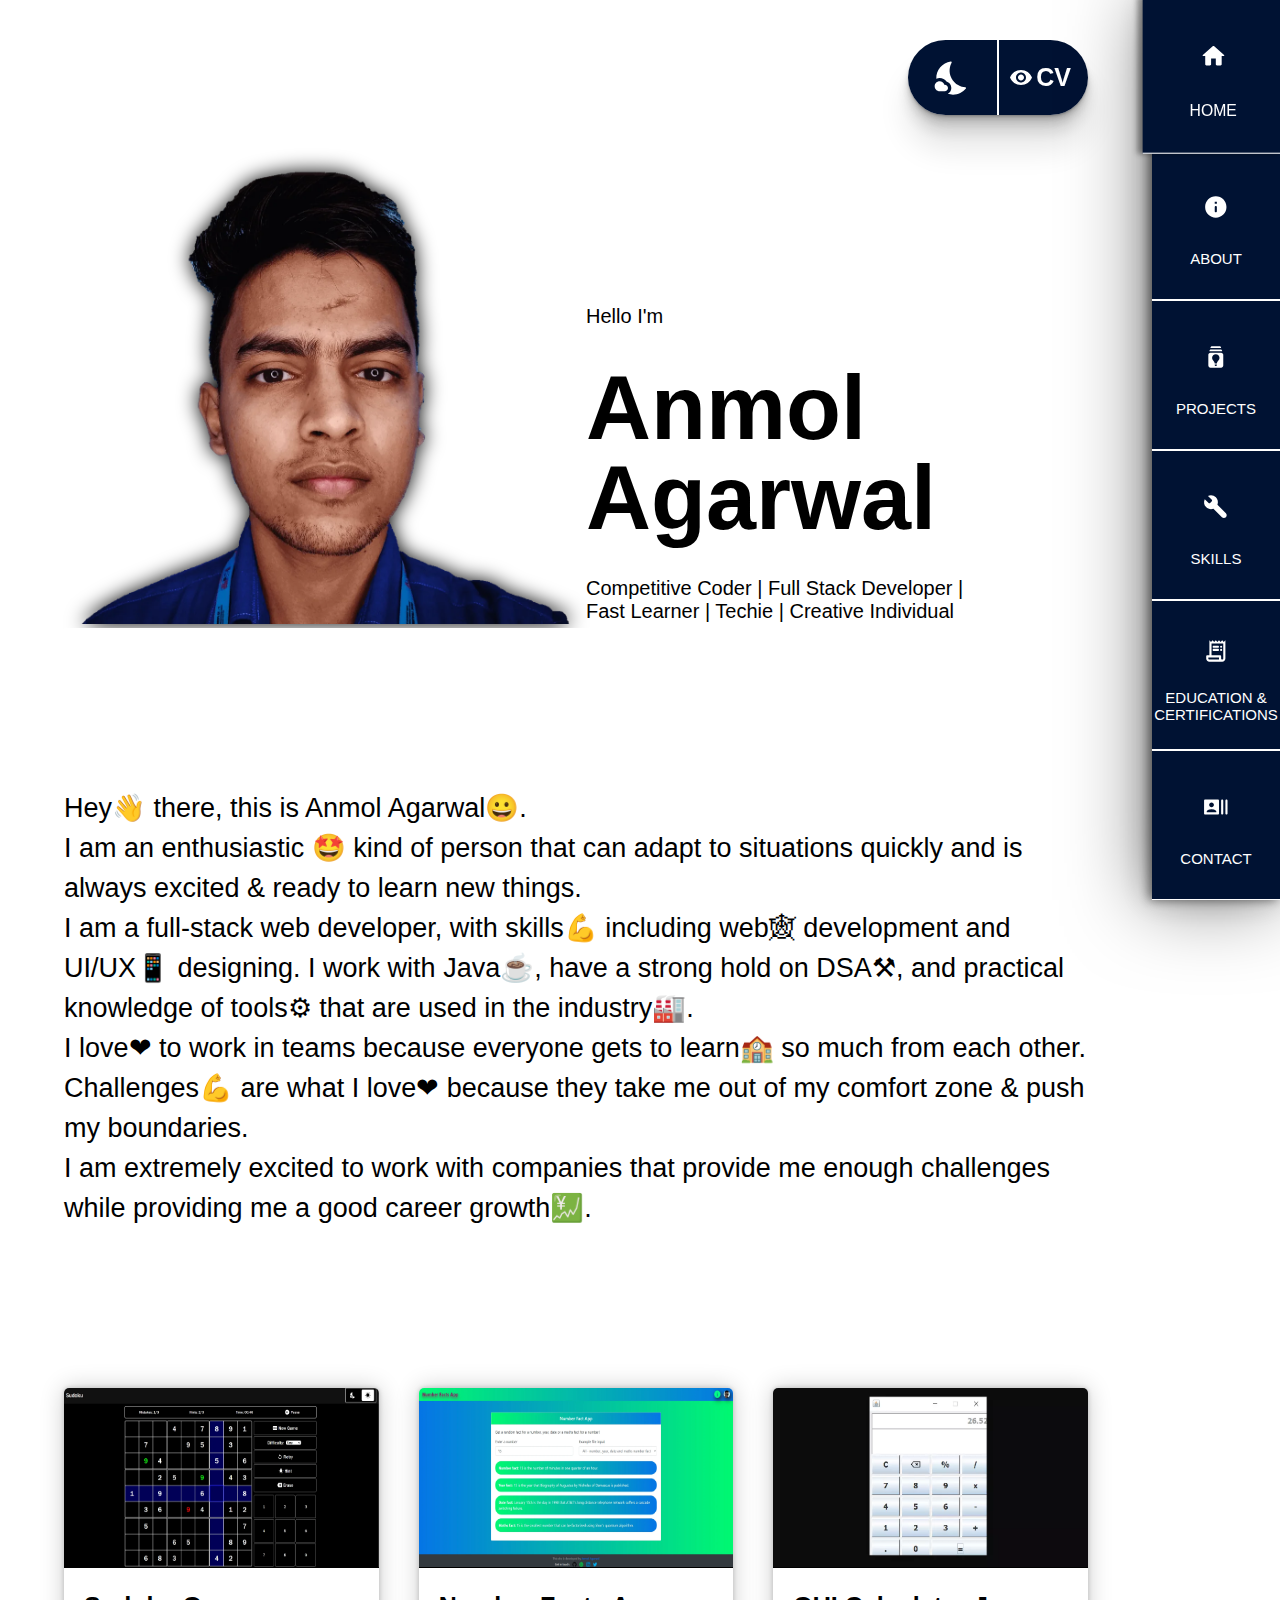
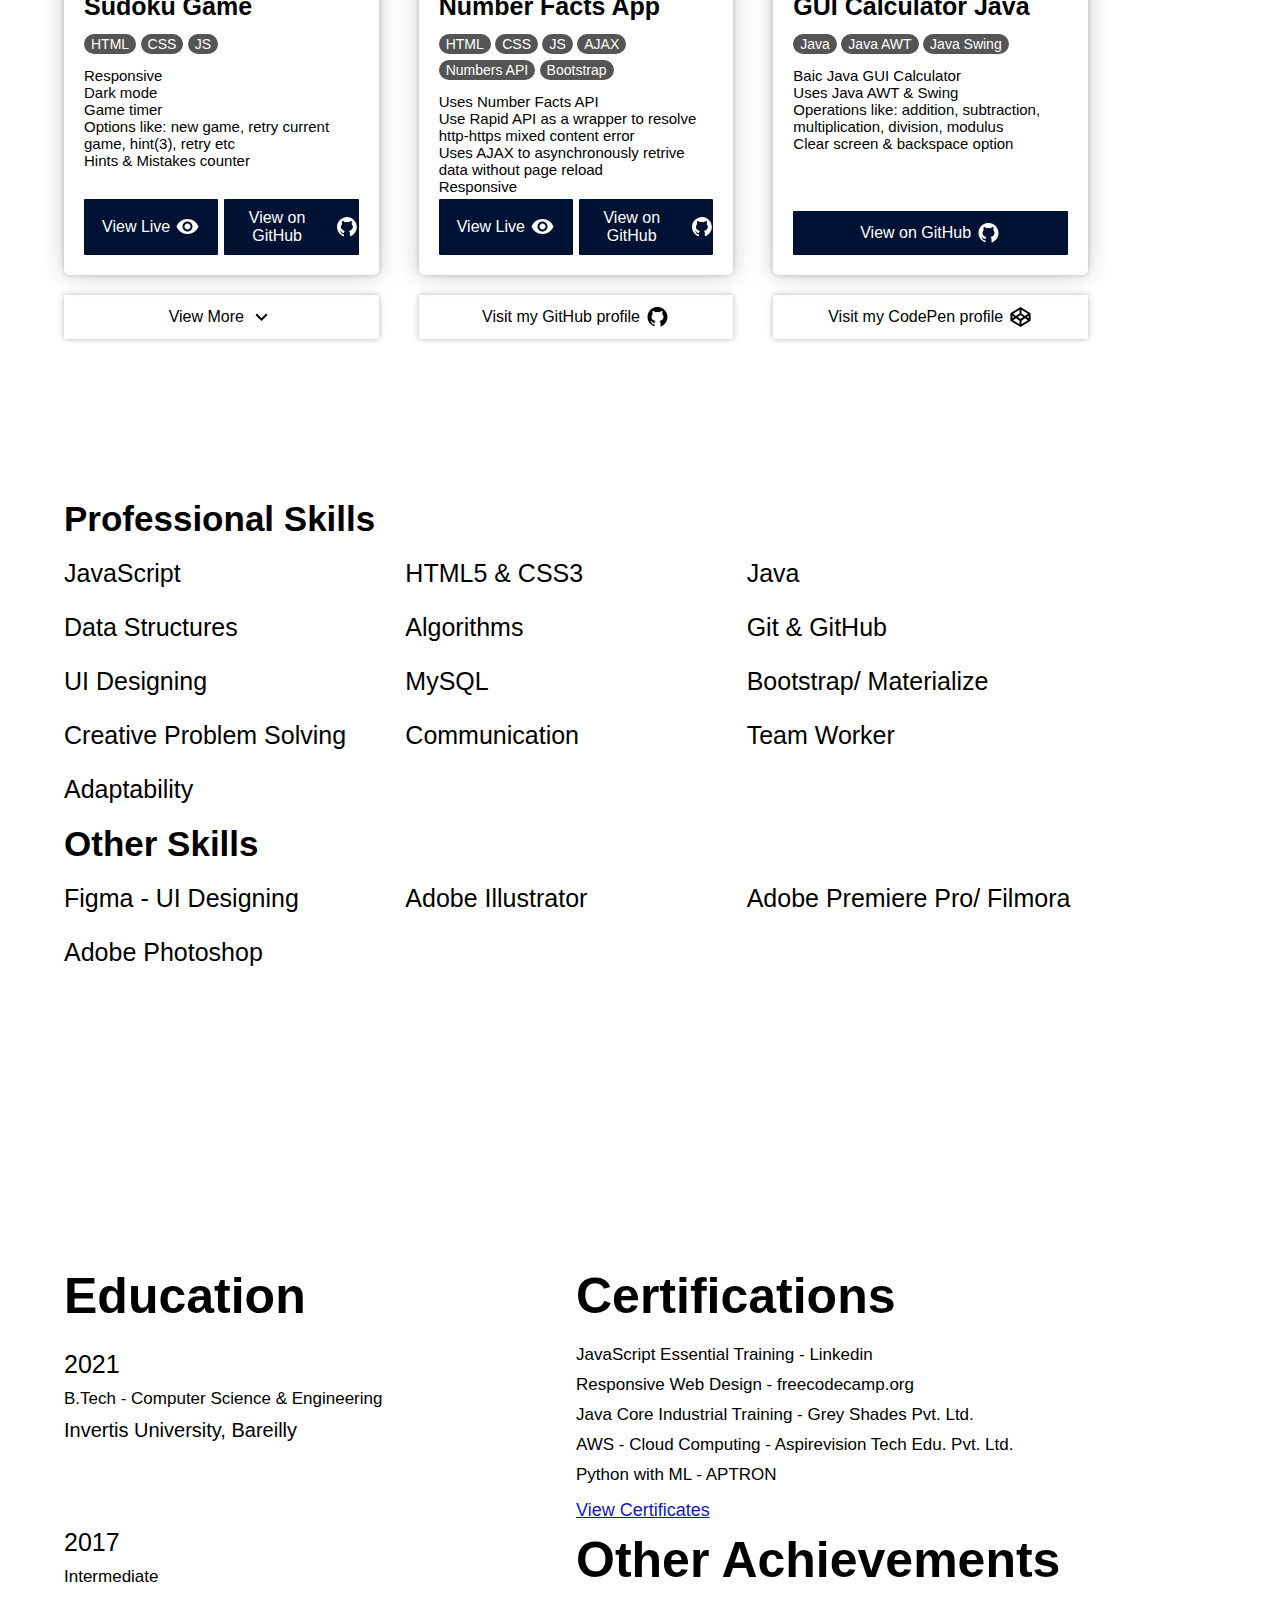
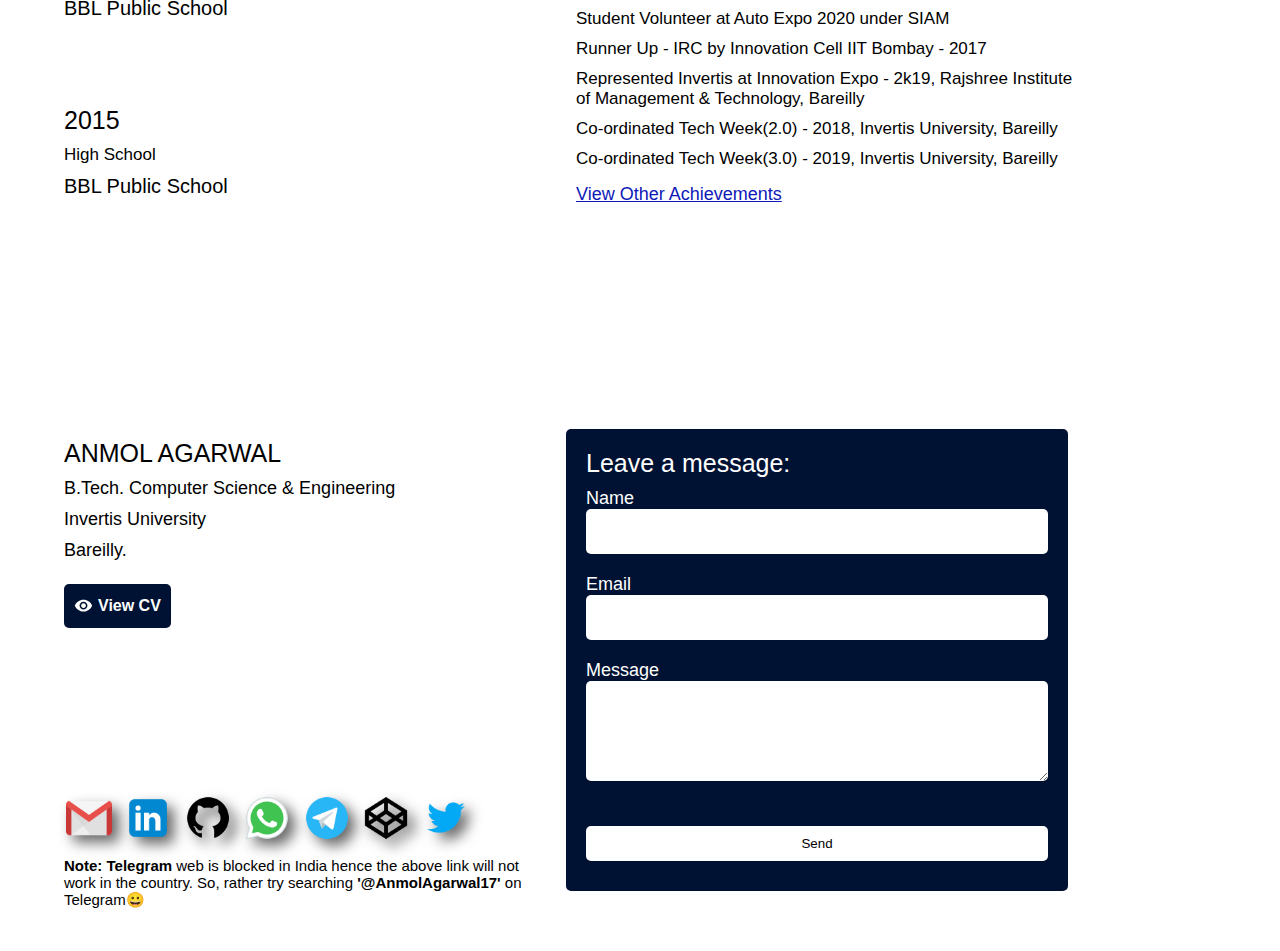
==== commit 63928fb2: "altered about me" ====
--- a/index.html
+++ b/index.html
@@ -6,6 +6,7 @@
     <meta name="viewport" content="width=device-width, initial-scale=1.0">
     <title>Anmol Agarwal | Competitive Coder | Full Stack Developer | Fast Learner | Techie | Creative Individual
     </title>
+    <link rel="shortcut icon" href="./imgs/profile pic.webp" type="image/x-icon">
     <link rel="stylesheet" href="style.css">
     <link rel="stylesheet" href="headAnim.css">
     <script src="main.js" defer></script>
@@ -179,9 +180,9 @@
             <div class="content">
                 <p>Hey👋 there, this is Anmol Agarwal😀. <br> I am an enthusiastic 🤩 kind of person that can adapt to
                     situations quickly and is always excited & ready to learn new things.<br>
-                    I am a full-stack web developer having knowledge of MERN stack, with skills💪 including web🕸
+                    I am a full-stack web developer, with skills💪 including web🕸
                     development and UI/UX📱 designing.
-                    I also work with Java☕, have a hold on DSA⚒, and good practical knowledge of tools⚙ that are used in
+                    I work with Java☕, have a strong hold on DSA⚒, and practical knowledge of tools⚙ that are used in
                     the industry🏭. <br>
                     I love❤ to work in teams because everyone gets to learn🏫 so much from each other.
                     Challenges💪 are what I love❤ because they take me out of my comfort zone & push my boundaries. <br>
@@ -238,14 +239,14 @@
                                 </ul>
                             </div>
                             <div class="proj-but">
-                                <a>View Live
+                                <a href="https://anmolagarwal.netlify.app/projects/sudoku/" target="_blank">View Live
                                     <svg xmlns="http://www.w3.org/2000/svg" viewBox="0 0 24 24" fill="black"
                                         width="24px" height="24px">
                                         <path d="M0 0h24v24H0V0z" fill="none" />
                                         <path
                                             d="M12 4C7 4 2.73 7.11 1 11.5 2.73 15.89 7 19 12 19s9.27-3.11 11-7.5C21.27 7.11 17 4 12 4zm0 12.5c-2.76 0-5-2.24-5-5s2.24-5 5-5 5 2.24 5 5-2.24 5-5 5zm0-8c-1.66 0-3 1.34-3 3s1.34 3 3 3 3-1.34 3-3-1.34-3-3-3z" />
                                     </svg></a>
-                                <a>View on GitHub
+                                <a href="https://github.com/anmolagarwal17/anmolagarwal17.github.io/tree/master/Projects/Sudoku" target="_blank">View on GitHub
                                     <svg fill="#000000" xmlns="http://www.w3.org/2000/svg" viewBox="0 0 24 24"
                                         width="24px" height="24px">
                                         <path
